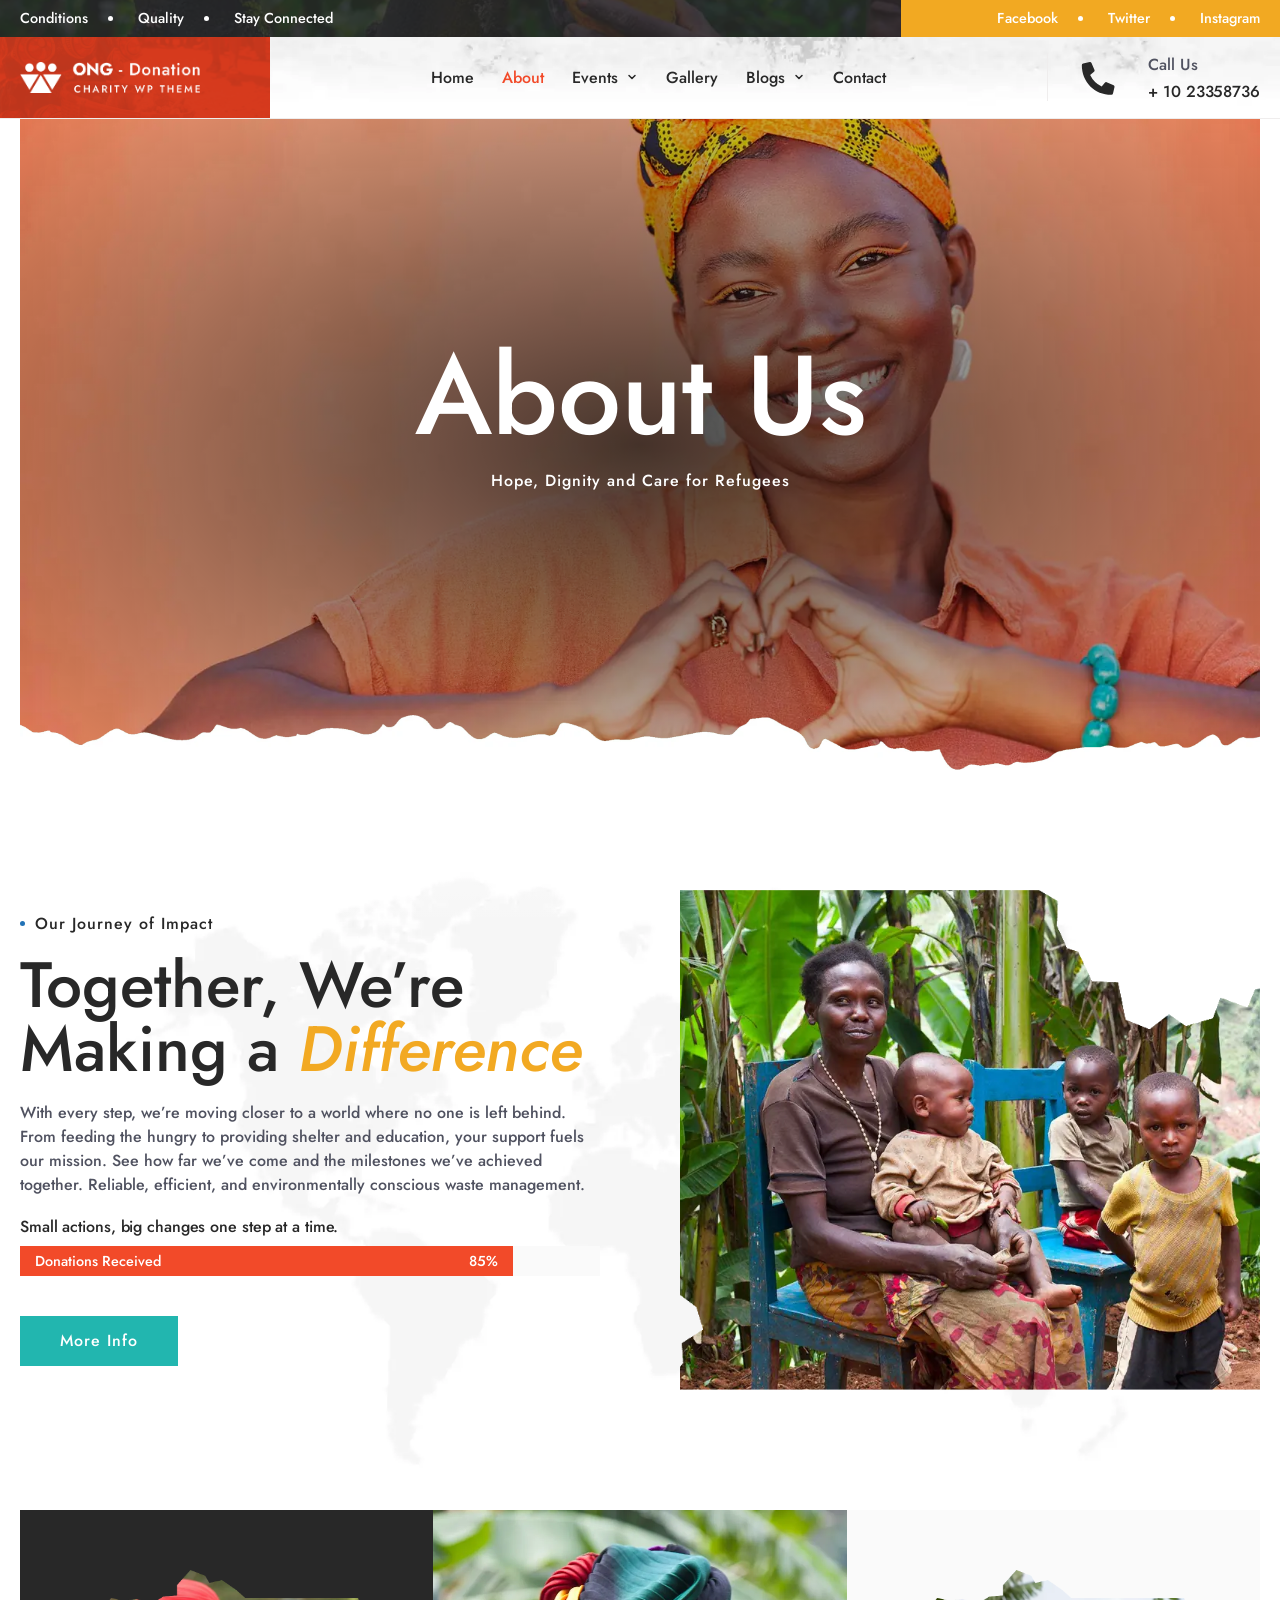
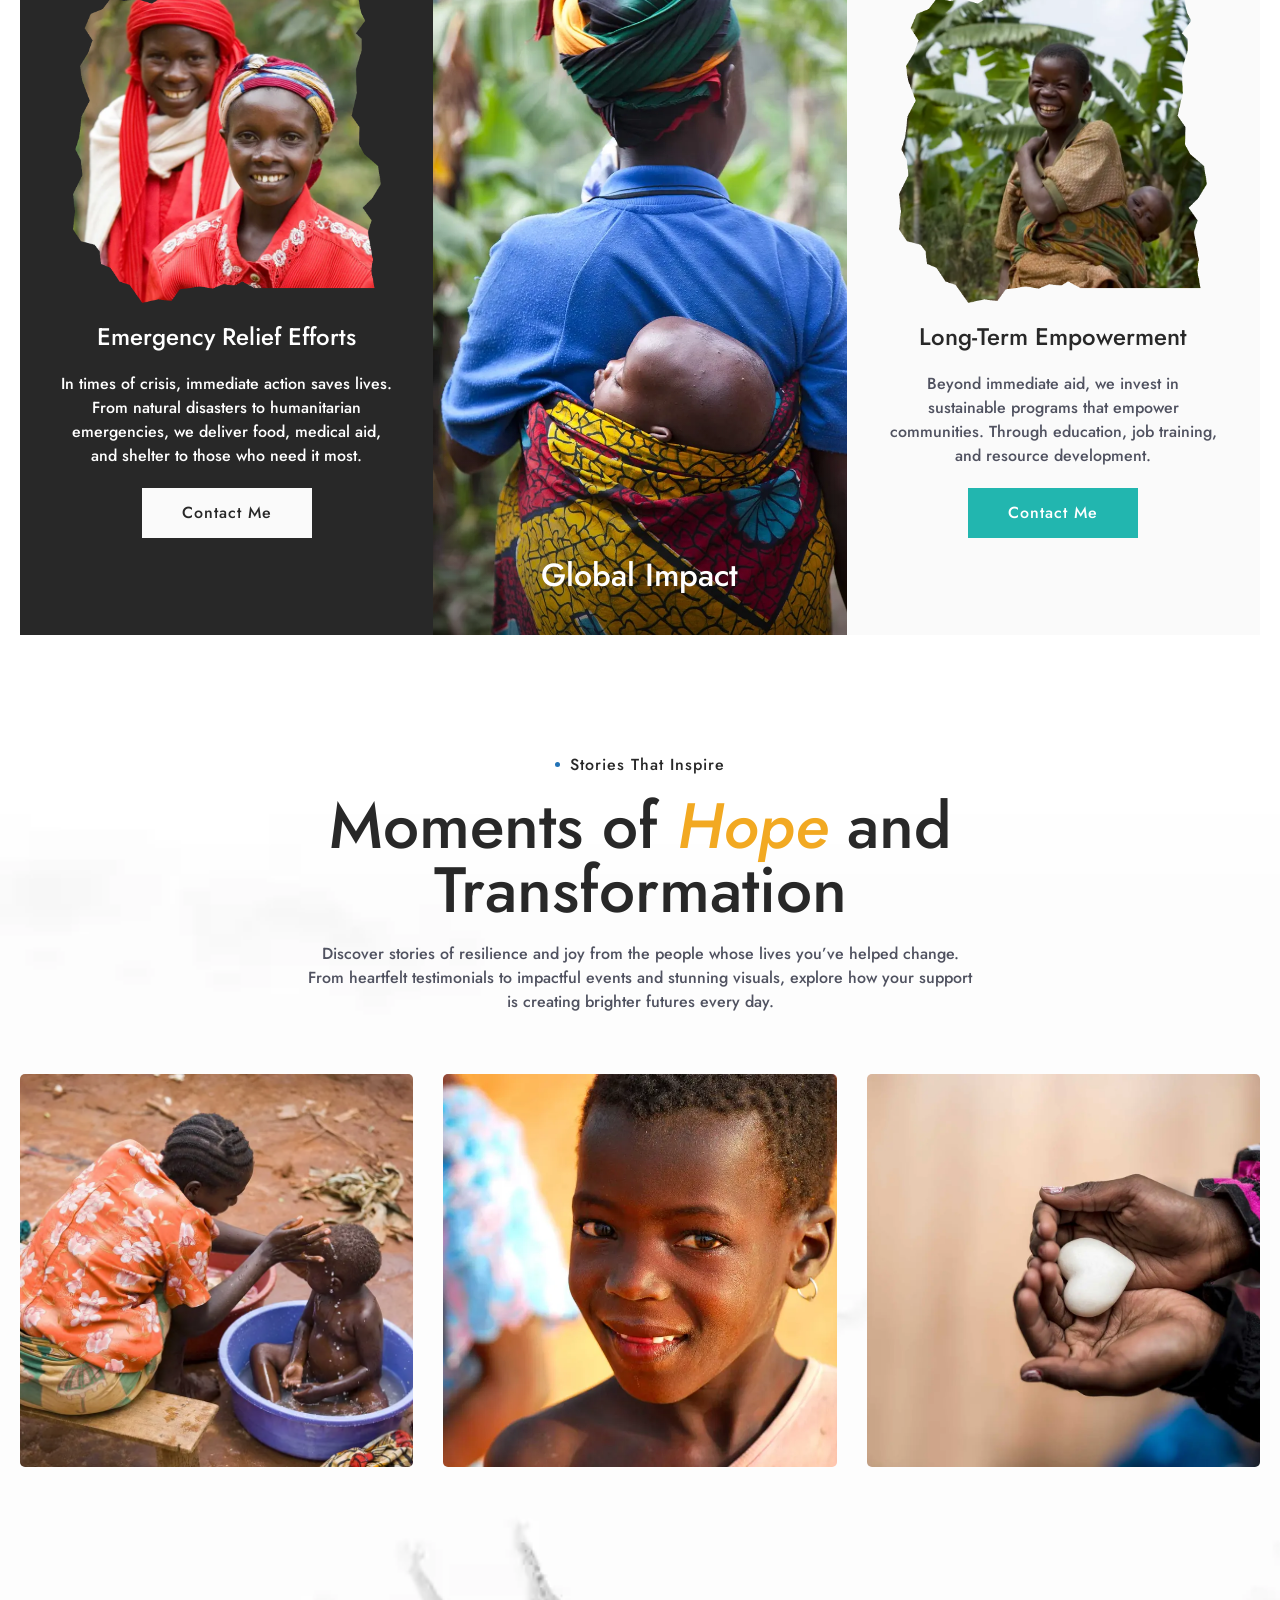
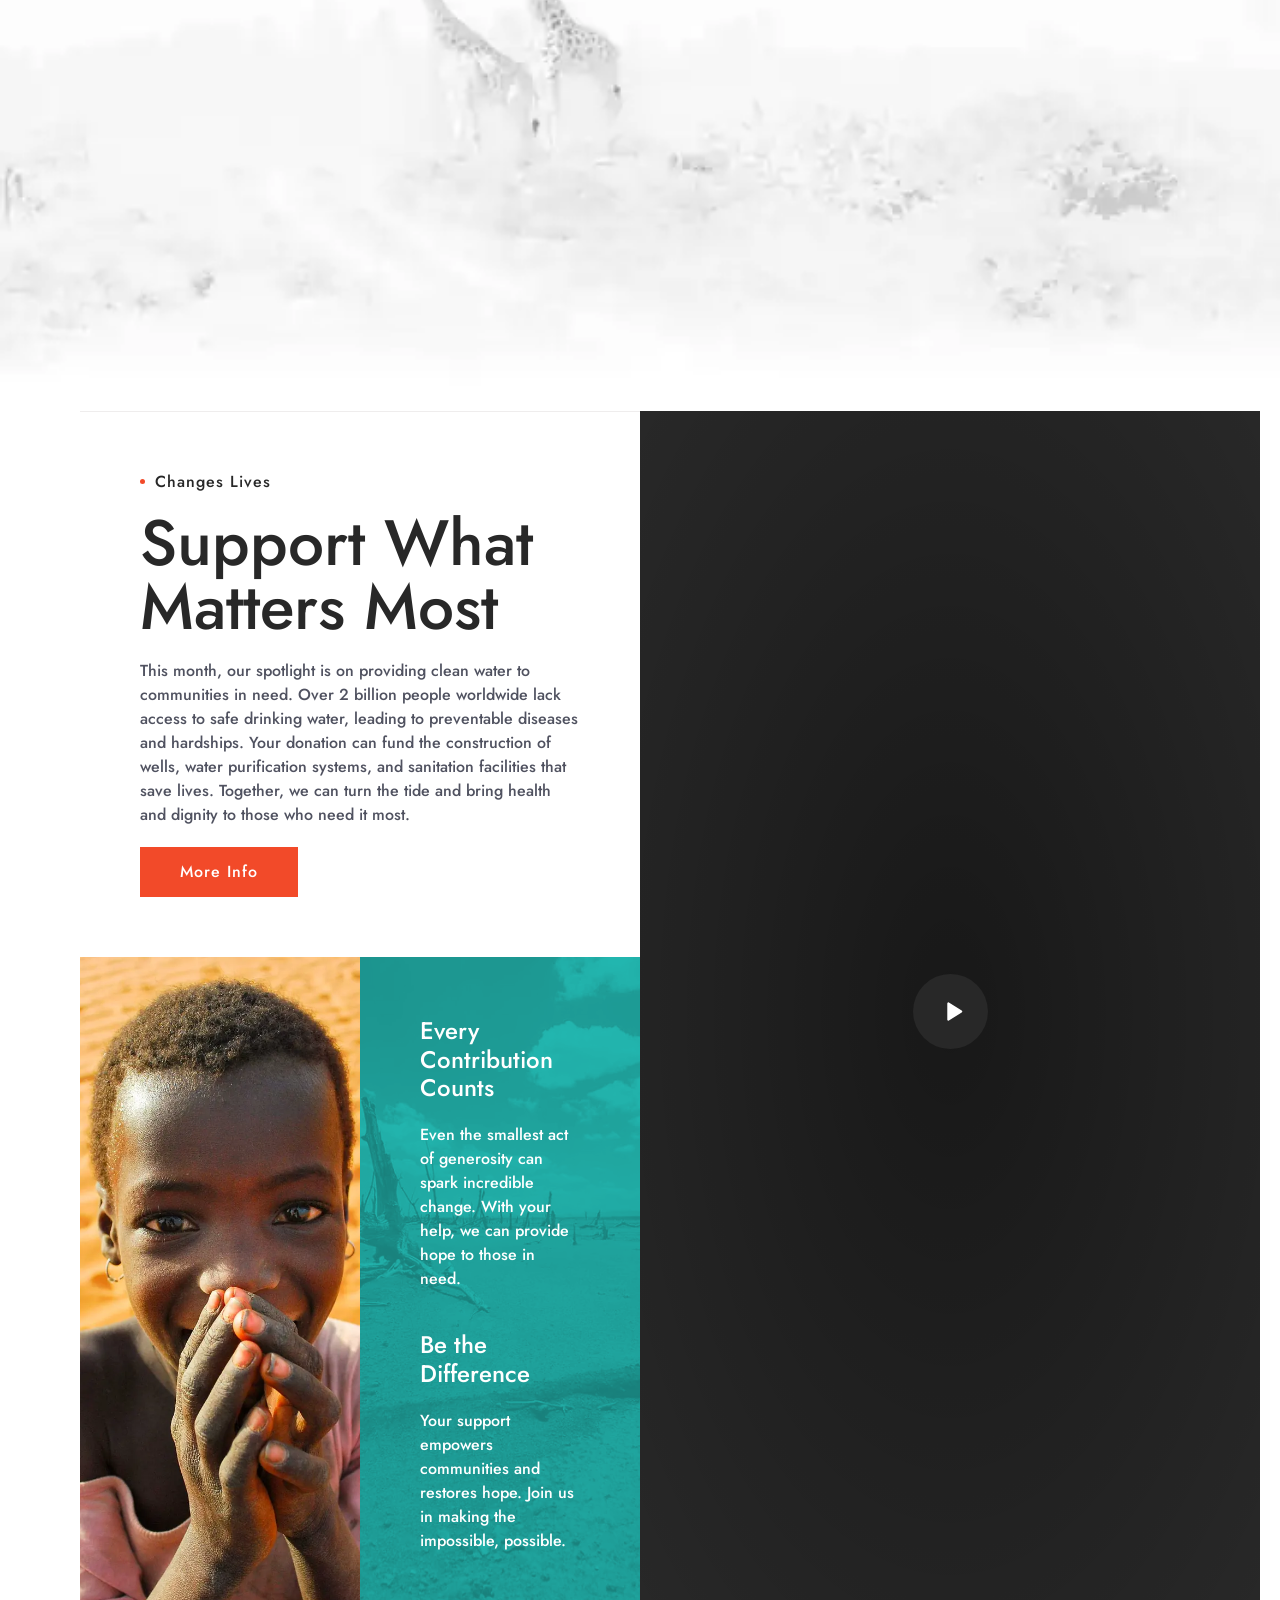
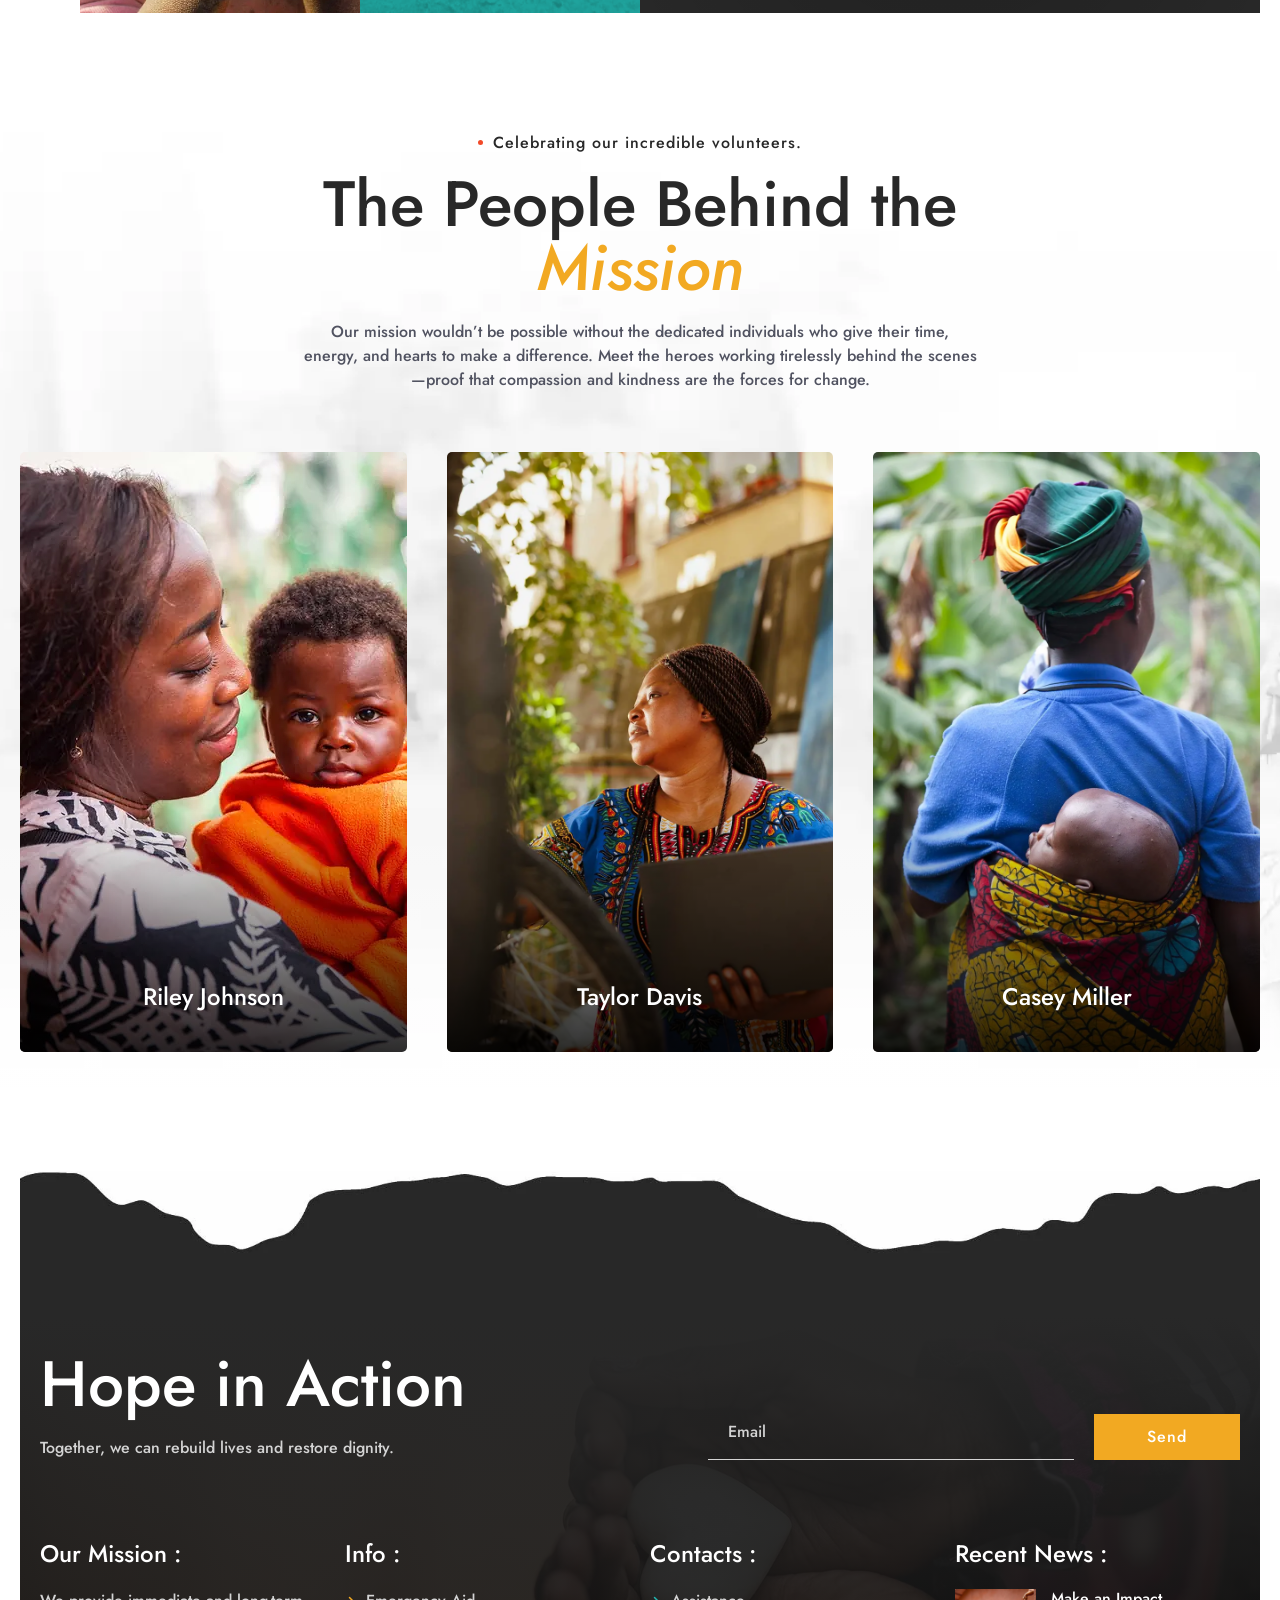
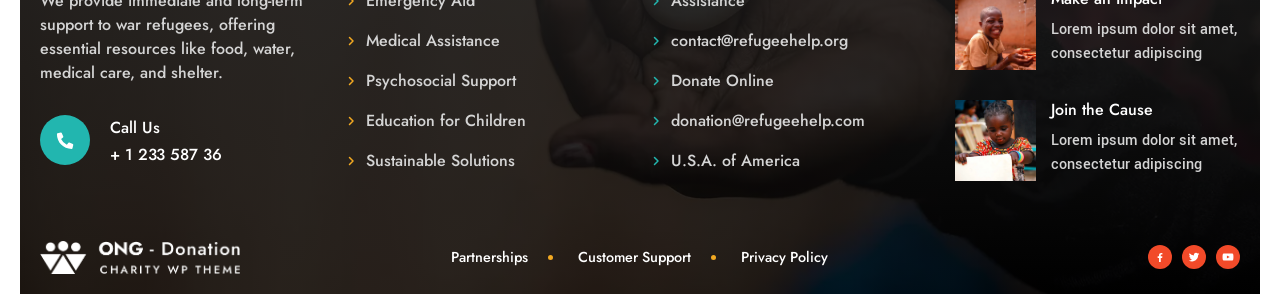
==== about.html @ 3346c468 "feat(about): implement about page - about.html built on the shared header, footer and inner-page her" ====
<!DOCTYPE html>
<html lang="en" class="no-js">
<head>
  <meta charset="UTF-8">
  <meta name="viewport" content="width=device-width, initial-scale=1">
  <title>About Us – ONG Donation | Our Mission, Our Work and the People Behind It</title>
  <meta name="description" content="Learn how ONG Donation delivers emergency relief and long-term support to refugees, the stories of the families we serve and the volunteers who make it possible.">
  <link rel="canonical" href="https://www.example.org/about.html">
  <meta name="theme-color" content="#f24a29">
  <link rel="icon" href="assets/icons/favicon.svg" type="image/svg+xml">

  <meta property="og:type" content="website">
  <meta property="og:site_name" content="ONG Donation">
  <meta property="og:title" content="About Us – ONG Donation">
  <meta property="og:description" content="Together, we’re making a difference: emergency relief, long-term empowerment and the people behind our mission.">
  <meta property="og:url" content="https://www.example.org/about.html">
  <meta property="og:image" content="https://www.example.org/assets/images/hero/about-hero-heart-hands.webp">
  <meta name="twitter:card" content="summary_large_image">

  <link rel="preload" href="assets/fonts/jost-latin-normal.woff2" as="font" type="font/woff2" crossorigin>
  <link rel="preload" href="assets/images/hero/about-hero-heart-hands.webp" as="image" type="image/webp" fetchpriority="high">

  <link rel="stylesheet" href="css/reset.css">
  <link rel="stylesheet" href="css/variables.css">
  <link rel="stylesheet" href="css/base.css">
  <link rel="stylesheet" href="css/layout.css">
  <link rel="stylesheet" href="css/components.css">
  <link rel="stylesheet" href="css/animations.css">
  <link rel="stylesheet" href="css/pages/about.css">
  <link rel="stylesheet" href="css/responsive.css">

  <script>document.documentElement.classList.replace('no-js', 'js');</script>
  <script type="module" src="js/main.js"></script>
  <script type="module" src="js/pages/about.js"></script>
</head>
<body class="page-about">
  <a class="skip-link" href="#main">Skip to content</a>

  <!-- ============ SITE HEADER ============ -->
  <header class="site-header" data-header>
    <div class="topbar">
      <ul class="inline-list inline-list--dots topbar__links">
        <li><a href="#">Conditions</a></li>
        <li><a href="#">Quality</a></li>
        <li><a href="contact.html">Stay Connected</a></li>
      </ul>
      <ul class="inline-list inline-list--dots topbar__social">
        <li><a href="https://facebook.com" target="_blank" rel="noopener">Facebook</a></li>
        <li><a href="https://twitter.com" target="_blank" rel="noopener">Twitter</a></li>
        <li><a href="https://instagram.com" target="_blank" rel="noopener">Instagram</a></li>
      </ul>
    </div>

    <div class="navbar">
      <a class="navbar__brand" href="index.html" aria-label="ONG Donation – home">
        <img src="assets/images/logo/logo-white.png" alt="ONG Donation – Charity" width="180" height="30">
      </a>

      <div class="navbar__menu">
        <button class="nav-toggle" type="button" aria-expanded="false" aria-controls="primary-nav" data-nav-toggle>
          <span class="visually-hidden" data-nav-toggle-label>Open menu</span>
          <svg class="icon nav-toggle__open" aria-hidden="true"><use href="assets/icons/sprite.svg#icon-menu"></use></svg>
          <svg class="icon nav-toggle__close" aria-hidden="true"><use href="assets/icons/sprite.svg#icon-close"></use></svg>
        </button>

        <nav class="primary-nav" id="primary-nav" aria-label="Primary" data-nav>
          <ul class="primary-nav__list">
            <li class="primary-nav__item">
              <a class="primary-nav__link" href="index.html">Home</a>
            </li>
            <li class="primary-nav__item">
              <a class="primary-nav__link" href="about.html" aria-current="page">About</a>
            </li>
            <li class="primary-nav__item has-dropdown" data-dropdown>
              <a class="primary-nav__link" href="events.html">Events</a>
              <button class="primary-nav__caret" type="button" aria-expanded="false" aria-controls="submenu-events" data-dropdown-toggle>
                <span class="visually-hidden">Show Events submenu</span>
                <svg class="icon" aria-hidden="true"><use href="assets/icons/sprite.svg#icon-chevron-down"></use></svg>
              </button>
              <ul class="dropdown" id="submenu-events">
                <li><a class="dropdown__link" href="events.html">All Events</a></li>
                <li><a class="dropdown__link" href="event-single.html">Event Details</a></li>
              </ul>
            </li>
            <li class="primary-nav__item">
              <a class="primary-nav__link" href="gallery.html">Gallery</a>
            </li>
            <li class="primary-nav__item has-dropdown" data-dropdown>
              <a class="primary-nav__link" href="blogs.html">Blogs</a>
              <button class="primary-nav__caret" type="button" aria-expanded="false" aria-controls="submenu-blogs" data-dropdown-toggle>
                <span class="visually-hidden">Show Blogs submenu</span>
                <svg class="icon" aria-hidden="true"><use href="assets/icons/sprite.svg#icon-chevron-down"></use></svg>
              </button>
              <ul class="dropdown" id="submenu-blogs">
                <li><a class="dropdown__link" href="blogs.html">All Blogs</a></li>
                <li><a class="dropdown__link" href="blog-single.html">Blog Details</a></li>
              </ul>
            </li>
            <li class="primary-nav__item">
              <a class="primary-nav__link" href="contact.html">Contact</a>
            </li>
          </ul>
        </nav>
      </div>

      <a class="navbar__contact contact-chip" href="tel:+1023358736">
        <svg class="icon contact-chip__icon" aria-hidden="true"><use href="assets/icons/sprite.svg#icon-phone"></use></svg>
        <span class="contact-chip__text">
          <span class="contact-chip__label">Call Us</span>
          <span class="contact-chip__value">+ 10 23358736</span>
        </span>
      </a>
    </div>
  </header>

  <main id="main">

    <!-- ============ PAGE HERO ============ -->
    <section class="page-hero page-hero--about section--inset" aria-labelledby="page-title">
      <div class="container page-hero__inner" data-reveal="fade-up" data-reveal-delay="200">
        <h1 class="page-hero__title" id="page-title">About Us</h1>
        <p class="page-hero__subtitle">Hope, Dignity and Care for Refugees</p>
      </div>
      <img class="page-hero__edge" src="assets/images/misc/torn-edge-white.webp" alt="" width="1920" height="101">
    </section>

    <!-- ============ OUR JOURNEY OF IMPACT ============ -->
    <section class="section journey" aria-labelledby="journey-title">
      <div class="container journey__grid">
        <div class="journey__content" data-reveal="fade" data-reveal-delay="200">
          <p class="eyebrow eyebrow--info">Our Journey of Impact</p>
          <h2 class="section-title" id="journey-title">Together, We’re Making a <em class="text-secondary">Difference</em></h2>
          <p class="section-text">With every step, we’re moving closer to a world where no one is left behind. From feeding the hungry to providing shelter and education, your support fuels our mission. See how far we’ve come and the milestones we’ve achieved together. Reliable, efficient, and environmentally conscious waste management.</p>
          <div class="journey__goal">
            <p class="journey__goal-title" id="journey-goal-title">Small actions, big changes one step at a time.</p>
            <div class="progress progress--labeled" role="progressbar" aria-labelledby="journey-goal-title" aria-valuemin="0" aria-valuemax="100" aria-valuenow="85" aria-valuetext="Donations received: 85%">
              <span class="progress__bar" data-progress="85">
                <span class="progress__label">Donations Received</span>
                <span class="progress__value">85%</span>
              </span>
            </div>
          </div>
          <a class="btn btn--accent journey__btn" href="contact.html">More Info</a>
        </div>

        <figure class="journey__media mask-torn-2" data-reveal="fade" data-reveal-delay="400">
          <img src="assets/images/causes/family-sitting-together.webp" alt="A mother and her children sitting together on a bench in a lush banana grove" width="1000" height="667" loading="lazy">
        </figure>
      </div>
    </section>

    <!-- ============ WHAT WE FOCUS ON ============ -->
    <section class="focus section--inset" aria-labelledby="focus-title">
      <h2 class="visually-hidden" id="focus-title">What we focus on</h2>

      <article class="focus-card focus-card--dark">
        <div class="focus-card__body" data-reveal="fade" data-reveal-delay="200">
          <figure class="focus-card__media mask-blob">
            <img src="assets/images/about/girls-smiling-together.webp" alt="Two smiling girls, one wearing a bright red headscarf" width="700" height="700" loading="lazy">
          </figure>
          <h3 class="focus-card__title">Emergency Relief Efforts</h3>
          <p class="focus-card__text">In times of crisis, immediate action saves lives. From natural disasters to humanitarian emergencies, we deliver food, medical aid, and shelter to those who need it most.</p>
          <a class="btn btn--light" href="contact.html">Contact Me</a>
        </div>
      </article>

      <article class="focus-card focus-card--image">
        <img class="focus-card__bg" src="assets/images/about/mother-baby-on-back.webp" alt="A woman in a blue shirt carrying a sleeping baby on her back in a colourful wrap" width="900" height="1350" loading="lazy">
        <h3 class="focus-card__title focus-card__title--large" data-reveal="fade-up" data-reveal-delay="400">Global Impact</h3>
      </article>

      <article class="focus-card focus-card--light">
        <div class="focus-card__body" data-reveal="fade" data-reveal-delay="600">
          <figure class="focus-card__media mask-blob">
            <img src="assets/images/about/mother-baby-banana-grove.webp" alt="A smiling mother carrying her baby in a sling in a banana grove" width="700" height="700" loading="lazy">
          </figure>
          <h3 class="focus-card__title">Long-Term Empowerment</h3>
          <p class="focus-card__text">Beyond immediate aid, we invest in sustainable programs that empower communities. Through education, job training, and resource development.</p>
          <a class="btn btn--accent" href="contact.html">Contact Me</a>
        </div>
      </article>
    </section>

    <!-- ============ STORIES THAT INSPIRE ============ -->
    <section class="section stories" aria-labelledby="stories-title">
      <div class="container stories__inner">
        <header class="section-heading section-heading--center stories__header" data-reveal="fade-up" data-reveal-delay="200">
          <p class="eyebrow eyebrow--info">Stories That Inspire</p>
          <h2 class="section-title" id="stories-title">Moments of <em class="text-secondary">Hope</em> and Transformation</h2>
          <p class="section-text">Discover stories of resilience and joy from the people whose lives you’ve helped change. From heartfelt testimonials to impactful events and stunning visuals, explore how your support is creating brighter futures every day.</p>
        </header>

        <ul class="stories__grid" data-story-grid data-limit="6" data-reveal="fade" data-reveal-delay="200">
          <li class="data-placeholder">Loading stories…</li>
        </ul>
      </div>
    </section>

    <!-- ============ SUPPORT WHAT MATTERS MOST ============ -->
    <section class="spotlight section--inset" aria-labelledby="spotlight-title">
      <div class="spotlight__content">
        <div class="spotlight__intro" data-reveal="fade" data-reveal-delay="200">
          <p class="eyebrow">Changes Lives</p>
          <h2 class="section-title" id="spotlight-title">Support What Matters Most</h2>
          <p class="section-text">This month, our spotlight is on providing clean water to communities in need. Over 2 billion people worldwide lack access to safe drinking water, leading to preventable diseases and hardships. Your donation can fund the construction of wells, water purification systems, and sanitation facilities that save lives. Together, we can turn the tide and bring health and dignity to those who need it most.</p>
          <a class="btn btn--primary" href="donate.html">More Info</a>
        </div>

        <div class="spotlight__details">
          <div class="spotlight__image" aria-hidden="true"></div>
          <ul class="spotlight__points">
            <li class="spotlight-point" data-reveal="fade" data-reveal-delay="200">
              <h3 class="spotlight-point__title">Every Contribution Counts</h3>
              <p>Even the smallest act of generosity can spark incredible change. With your help, we can provide hope to those in need.</p>
            </li>
            <li class="spotlight-point" data-reveal="fade" data-reveal-delay="400">
              <h3 class="spotlight-point__title">Be the Difference</h3>
              <p>Your support empowers communities and restores hope. Join us in making the impossible, possible.</p>
            </li>
          </ul>
        </div>
      </div>

      <div class="spotlight__video">
        <div class="bg-video" data-bg-video="_lT-nIJw5y4" data-bg-video-title="Ngo - Donation video 02" aria-hidden="true"></div>
        <div class="spotlight__play" data-reveal="fade" data-reveal-delay="200">
          <a class="play-button play-button--dark" href="https://www.youtube.com/watch?v=_lT-nIJw5y4" data-video-modal="_lT-nIJw5y4" data-video-title="ONG Donation – our work in the field">
            <svg class="icon" aria-hidden="true"><use href="assets/icons/sprite.svg#icon-play"></use></svg>
            <span class="visually-hidden">Play video: our work in the field</span>
          </a>
        </div>
      </div>
    </section>

    <!-- ============ THE PEOPLE BEHIND THE MISSION ============ -->
    <section class="section team" aria-labelledby="team-title">
      <div class="container team__inner">
        <header class="section-heading section-heading--center team__header" data-reveal="fade-up" data-reveal-delay="200">
          <p class="eyebrow">Celebrating our incredible volunteers.</p>
          <h2 class="section-title" id="team-title">The People Behind the <em class="text-secondary">Mission</em></h2>
          <p class="section-text">Our mission wouldn’t be possible without the dedicated individuals who give their time, energy, and hearts to make a difference. Meet the heroes working tirelessly behind the scenes—proof that compassion and kindness are the forces for change.</p>
        </header>

        <ul class="team__grid">
          <li class="team-card" data-reveal="fade" data-reveal-delay="200">
            <img class="team-card__photo" src="assets/images/blog/mother-holding-newborn.webp" alt="Riley Johnson smiling while holding a young child" width="900" height="600" loading="lazy">
            <h3 class="team-card__name">Riley Johnson</h3>
          </li>
          <li class="team-card" data-reveal="fade" data-reveal-delay="400">
            <img class="team-card__photo" src="assets/images/about/woman-with-laptop.webp" alt="Taylor Davis holding a laptop outdoors" width="900" height="1350" loading="lazy">
            <h3 class="team-card__name">Taylor Davis</h3>
          </li>
          <li class="team-card" data-reveal="fade" data-reveal-delay="600">
            <img class="team-card__photo" src="assets/images/about/mother-baby-on-back.webp" alt="Casey Miller carrying a baby on her back" width="900" height="1350" loading="lazy">
            <h3 class="team-card__name">Casey Miller</h3>
          </li>
        </ul>
      </div>
    </section>
  </main>

  <!-- ============ SITE FOOTER ============ -->
  <footer class="site-footer section--inset">
    <img class="site-footer__edge" src="assets/images/misc/torn-edge-dark.webp" alt="" width="1920" height="116" loading="lazy">
    <div class="container">
      <div class="site-footer__top">
        <div class="site-footer__intro" data-reveal="fade-right" data-reveal-delay="200">
          <h2 class="site-footer__title">Hope in Action</h2>
          <p class="site-footer__subtitle">Together, we can rebuild lives and restore dignity.</p>
        </div>
        <form class="newsletter" data-newsletter novalidate data-reveal="fade-right" data-reveal-delay="400">
          <label class="visually-hidden" for="newsletter-email">Email address</label>
          <input class="newsletter__input" id="newsletter-email" type="email" name="email" placeholder="Email" autocomplete="email" required>
          <button class="btn btn--secondary newsletter__submit" type="submit">Send</button>
          <p class="newsletter__status" data-newsletter-status role="status" aria-live="polite"></p>
        </form>
      </div>

      <div class="site-footer__columns">
        <div class="footer-col" data-reveal="fade-right" data-reveal-delay="200">
          <h3 class="footer-col__title">Our Mission :</h3>
          <p class="footer-col__text">We provide immediate and long-term support to war refugees, offering essential resources like food, water, medical care, and shelter.</p>
          <a class="contact-chip contact-chip--footer" href="tel:+123358736">
            <span class="contact-chip__badge">
              <svg class="icon" aria-hidden="true"><use href="assets/icons/sprite.svg#icon-phone"></use></svg>
            </span>
            <span class="contact-chip__text">
              <span class="contact-chip__label">Call Us</span>
              <span class="contact-chip__value">+ 1 233 587 36</span>
            </span>
          </a>
        </div>

        <nav class="footer-col" aria-labelledby="footer-info-title" data-reveal="fade-right" data-reveal-delay="400">
          <h3 class="footer-col__title" id="footer-info-title">Info :</h3>
          <ul class="link-list link-list--secondary">
            <li><a href="about.html"><svg class="icon" aria-hidden="true"><use href="assets/icons/sprite.svg#icon-chevron-right"></use></svg>Emergency Aid</a></li>
            <li><a href="about.html"><svg class="icon" aria-hidden="true"><use href="assets/icons/sprite.svg#icon-chevron-right"></use></svg>Medical Assistance</a></li>
            <li><a href="about.html"><svg class="icon" aria-hidden="true"><use href="assets/icons/sprite.svg#icon-chevron-right"></use></svg>Psychosocial Support</a></li>
            <li><a href="about.html"><svg class="icon" aria-hidden="true"><use href="assets/icons/sprite.svg#icon-chevron-right"></use></svg>Education for Children</a></li>
            <li><a href="about.html"><svg class="icon" aria-hidden="true"><use href="assets/icons/sprite.svg#icon-chevron-right"></use></svg>Sustainable Solutions</a></li>
          </ul>
        </nav>

        <div class="footer-col" data-reveal="fade-right" data-reveal-delay="600">
          <h3 class="footer-col__title">Contacts :</h3>
          <ul class="link-list link-list--accent">
            <li><a href="contact.html"><svg class="icon" aria-hidden="true"><use href="assets/icons/sprite.svg#icon-chevron-right"></use></svg>Assistance</a></li>
            <li><a href="mailto:contact@refugeehelp.org"><svg class="icon" aria-hidden="true"><use href="assets/icons/sprite.svg#icon-chevron-right"></use></svg>contact@refugeehelp.org</a></li>
            <li><a href="donate.html"><svg class="icon" aria-hidden="true"><use href="assets/icons/sprite.svg#icon-chevron-right"></use></svg>Donate Online</a></li>
            <li><a href="mailto:donation@refugeehelp.com"><svg class="icon" aria-hidden="true"><use href="assets/icons/sprite.svg#icon-chevron-right"></use></svg>donation@refugeehelp.com</a></li>
            <li><span><svg class="icon" aria-hidden="true"><use href="assets/icons/sprite.svg#icon-chevron-right"></use></svg>U.S.A. of America</span></li>
          </ul>
        </div>

        <div class="footer-col" data-reveal="fade-right" data-reveal-delay="800">
          <h3 class="footer-col__title">Recent News :</h3>
          <ul class="post-list post-list--footer" data-post-list data-limit="2" data-order="asc" data-excerpt-words="7"></ul>
        </div>
      </div>

      <div class="site-footer__bottom" data-reveal="fade-up" data-reveal-delay="200">
        <a class="site-footer__brand" href="index.html" aria-label="ONG Donation – home">
          <img src="assets/images/logo/logo-white.png" alt="ONG Donation – Charity" width="200" height="34" loading="lazy">
        </a>
        <ul class="inline-list inline-list--dots inline-list--dots-secondary site-footer__links">
          <li><a href="about.html">Partnerships</a></li>
          <li><a href="contact.html">Customer Support</a></li>
          <li><a href="#">Privacy Policy</a></li>
        </ul>
        <ul class="social-links" aria-label="Social media">
          <li><a class="social-links__link" href="https://facebook.com" target="_blank" rel="noopener" aria-label="Facebook"><svg class="icon" aria-hidden="true"><use href="assets/icons/sprite.svg#icon-facebook"></use></svg></a></li>
          <li><a class="social-links__link" href="https://twitter.com" target="_blank" rel="noopener" aria-label="Twitter"><svg class="icon" aria-hidden="true"><use href="assets/icons/sprite.svg#icon-twitter"></use></svg></a></li>
          <li><a class="social-links__link" href="https://youtube.com" target="_blank" rel="noopener" aria-label="YouTube"><svg class="icon" aria-hidden="true"><use href="assets/icons/sprite.svg#icon-youtube"></use></svg></a></li>
        </ul>
      </div>
    </div>
  </footer>
</body>
</html>
---- css/variables.css ----
@font-face {
  font-family: 'Jost';
  font-style: normal;
  font-weight: 400 600;
  font-display: swap;
  src: url('../assets/fonts/jost-latin-normal.woff2') format('woff2');
}

@font-face {
  font-family: 'Jost';
  font-style: italic;
  font-weight: 400 600;
  font-display: swap;
  src: url('../assets/fonts/jost-latin-italic.woff2') format('woff2');
}

@font-face {
  font-family: 'Yantramanav';
  font-style: normal;
  font-weight: 400;
  font-display: swap;
  src: url('../assets/fonts/yantramanav-latin-400.woff2') format('woff2');
}

@font-face {
  font-family: 'Yantramanav';
  font-style: normal;
  font-weight: 500;
  font-display: swap;
  src: url('../assets/fonts/yantramanav-latin-500.woff2') format('woff2');
}

:root {
  /* Brand colours */
  --color-primary: #f24a29;
  --color-primary-dark: #d63c1f;
  --color-secondary: #f2a922;
  --color-accent: #22b6af;
  --color-info: #2272b6;

  /* Neutrals */
  --color-heading: #282828;
  --color-text: #505260;
  --color-muted: #5c5c5c;
  --color-light-text: #d4d4d4;
  --color-white: #ffffff;
  --color-surface: #fafafa;
  --color-border: #efeded;
  --color-border-dark: rgba(0, 0, 0, 0.2);
  --color-progress-track: #d9dfdb;
  --color-overlay-dark: rgba(0, 0, 0, 0.8);

  /* Typography */
  --font-primary: 'Jost', 'Helvetica Neue', Arial, sans-serif;
  --font-secondary: 'Yantramanav', 'Helvetica Neue', Arial, sans-serif;
  --font-ui: -apple-system, BlinkMacSystemFont, 'Segoe UI', Roboto, 'Open Sans', 'Helvetica Neue', sans-serif;

  --fw-regular: 400;
  --fw-medium: 500;
  --fw-semibold: 600;
  --fw-bold: 700;

  --fs-display: 144px;
  --fs-h1: 64px;
  --fs-h2: 48px;
  --fs-h3: 40px;
  --fs-h4: 32px;
  --fs-h5: 24px;
  --fs-h6: 21px;
  --fs-lead: 20.8px;
  --fs-base: 16px;
  --fs-small: 14.4px;
  --fs-xsmall: 12.8px;

  --lh-tight: 1;
  --lh-heading: 1.1;
  --lh-title: 1.2;
  --lh-base: 1.5;

  --ls-button: 1px;

  /* Layout */
  --container-max: 1350px;
  --container-gutter: 20px;
  --container-narrow: 675px;
  --header-height: 81px;
  --topbar-height: 37px;
  --ticker-height: 80px;

  /* Spacing scale */
  --space-2xs: 5px;
  --space-xs: 10px;
  --space-sm: 15px;
  --space-md: 20px;
  --space-lg: 30px;
  --space-xl: 40px;
  --space-2xl: 60px;
  --space-3xl: 80px;
  --space-section: 120px;

  /* Radii */
  --radius-sm: 2px;
  --radius-md: 5px;
  --radius-lg: 8px;
  --radius-round: 50%;

  /* Shadows */
  --shadow-card: 0 0 15px rgba(0, 0, 0, 0.1);
  --shadow-dropdown: 0 10px 30px rgba(0, 0, 0, 0.12);
  --shadow-modal: 2px 8px 23px 3px rgba(0, 0, 0, 0.2);

  /* Motion */
  --ease-standard: cubic-bezier(0.25, 0.46, 0.45, 0.94);
  --ease-out: cubic-bezier(0.22, 1, 0.36, 1);
  --duration-fast: 0.2s;
  --duration-base: 0.3s;
  --duration-slow: 0.6s;
  --transition-base: all var(--duration-base) var(--ease-standard);

  /* Layers */
  --z-dropdown: 1000;
  --z-header: 900;
  --z-drawer: 2000;
}
---- css/base.css ----
html {
  scroll-behavior: smooth;
}

body {
  font-family: var(--font-primary);
  font-size: var(--fs-base);
  font-weight: var(--fw-medium);
  line-height: var(--lh-base);
  color: var(--color-muted);
  background-color: var(--color-white);
  overflow-x: hidden;
  overflow-x: clip;
}

h1,
h2,
h3,
h4,
h5,
h6 {
  font-family: var(--font-primary);
  font-weight: var(--fw-medium);
  color: var(--color-heading);
  line-height: var(--lh-title);
}

p {
  color: var(--color-text);
}

em,
i {
  font-style: italic;
}

a {
  transition: color var(--duration-base) ease;
}

:focus-visible {
  outline: 2px solid var(--color-accent);
  outline-offset: 3px;
}

::selection {
  background-color: var(--color-secondary);
  color: var(--color-white);
}

.visually-hidden {
  position: absolute !important;
  width: 1px;
  height: 1px;
  padding: 0;
  margin: -1px;
  overflow: hidden;
  clip: rect(0, 0, 0, 0);
  white-space: nowrap;
  border: 0;
}

.skip-link {
  position: absolute;
  top: 10px;
  left: 10px;
  z-index: calc(var(--z-drawer) + 1);
  padding: 12px 20px;
  background-color: var(--color-heading);
  color: var(--color-white);
  transform: translateY(-200%);
  transition: transform var(--duration-base) ease;
}

.skip-link:focus {
  transform: translateY(0);
}

.icon {
  width: 1em;
  height: 1em;
  flex-shrink: 0;
  fill: currentColor;
}

.text-italic {
  font-style: italic;
}

.text-primary {
  color: var(--color-primary);
}

.text-secondary {
  color: var(--color-secondary);
}

.text-white {
  color: var(--color-white);
}

body.is-locked {
  overflow: hidden;
}
---- css/layout.css ----
/* ==========================================================================
   Containers & sections
   ========================================================================== */
.container {
  width: min(var(--container-max), 100% - (var(--container-gutter) * 2));
  margin-inline: auto;
}

.section {
  position: relative;
  padding-block: var(--space-section);
}

/* Full-bleed sections that sit 20px in from the viewport edges on desktop */
.section--inset {
  margin-inline: var(--container-gutter);
}

/* ==========================================================================
   Site header
   ========================================================================== */
.site-header {
  position: relative;
  z-index: var(--z-header);
}

.topbar {
  position: relative;
  display: flex;
  justify-content: space-between;
  min-height: var(--topbar-height);
  background-color: var(--color-heading);
  font-size: var(--fs-small);
  line-height: 1.2;
  color: var(--color-white);
}

.topbar::before {
  content: '';
  position: absolute;
  inset: 0;
  background: url('../assets/images/misc/bg-mother-harvest.webp') center / cover no-repeat;
  opacity: 0.12;
  pointer-events: none;
}

.topbar__links,
.topbar__social {
  position: relative;
  padding: 10px 20px;
}

.topbar__social {
  flex: 0 0 29.6%;
  justify-content: flex-end;
  background-color: var(--color-secondary);
}

.topbar a:hover {
  color: var(--color-heading);
}

.topbar__links a:hover {
  color: var(--color-secondary);
}

.navbar {
  position: relative;
  display: flex;
  align-items: center;
  gap: 20px;
  min-height: var(--header-height);
  background: var(--color-white) url('../assets/images/misc/bg-faded-header.webp') 50% 100% / cover no-repeat;
  border-bottom: 1px solid var(--color-border);
}

.navbar__brand {
  position: relative;
  align-self: stretch;
  display: flex;
  align-items: center;
  flex: 0 0 340px;
  padding: 25px 20px;
  background-color: var(--color-primary-dark);
  overflow: hidden;
}

.navbar__brand::before {
  content: '';
  position: absolute;
  inset: 0;
  background: url('../assets/images/misc/bg-woven-basket.webp') center / cover no-repeat;
  opacity: 0.12;
  mix-blend-mode: multiply;
}

.navbar__brand img {
  position: relative;
  width: 180px;
  transition: transform var(--duration-base) ease;
}

.navbar__brand:hover img {
  transform: scale(0.95);
}

.navbar__menu {
  flex: 1 1 auto;
  display: flex;
  justify-content: center;
  padding: 20px;
}

.navbar__contact {
  flex: 0 0 auto;
  align-self: center;
  margin-left: auto;
  padding: 0 20px 0 61px;
  border-left: 1px solid var(--color-border);
}

/* Primary navigation (desktop) */
.primary-nav__list {
  display: flex;
  align-items: center;
}

.primary-nav__item {
  position: relative;
  display: flex;
  align-items: center;
}

.primary-nav__link {
  display: flex;
  align-items: center;
  padding: 0 20px;
  font-size: var(--fs-base);
  line-height: 19.2px;
  color: var(--color-heading);
  transition: color var(--duration-base) ease;
}

.has-dropdown > .primary-nav__link {
  padding-right: 0;
}

.primary-nav__caret {
  display: flex;
  align-items: center;
  padding: 10px 20px 10px 8px;
  margin: -10px 0;
  color: var(--color-heading);
  font-size: 12px;
  transition: color var(--duration-base) ease, transform var(--duration-base) ease;
}

.primary-nav__link:hover,
.primary-nav__link[aria-current='page'],
.primary-nav__item:hover > .primary-nav__caret {
  color: var(--color-primary);
}

.dropdown {
  position: absolute;
  top: calc(100% + 20px);
  left: 10px;
  z-index: var(--z-dropdown);
  min-width: 220px;
  padding: 0;
  background-color: var(--color-heading);
  box-shadow: var(--shadow-dropdown);
  font-size: 13px;
  opacity: 0;
  visibility: hidden;
  transform: translateY(10px);
  transition: opacity var(--duration-base) ease, transform var(--duration-base) ease, visibility var(--duration-base);
}

.dropdown::before {
  content: '';
  position: absolute;
  inset: -20px 0 auto;
  height: 20px;
}

.has-dropdown:hover > .dropdown,
.has-dropdown:focus-within > .dropdown,
.has-dropdown.is-open > .dropdown {
  opacity: 1;
  visibility: visible;
  transform: translateY(0);
}

.dropdown__link {
  display: block;
  padding: 10px;
  line-height: 20px;
  color: var(--color-white);
  transition: background-color var(--duration-base) ease;
}

.dropdown__link:hover,
.dropdown__link:focus-visible,
.dropdown__link[aria-current='page'] {
  background-color: var(--color-accent);
}

/* Mobile navigation toggle */
.nav-toggle {
  display: none;
  align-items: center;
  justify-content: center;
  width: 33px;
  height: 33px;
  padding: 5.5px;
  border-radius: 3px;
  background-color: var(--color-accent);
  color: var(--color-white);
  font-size: 22px;
  transition: transform var(--duration-base) ease;
}

.nav-toggle:hover {
  transform: scale(0.9);
}

.nav-toggle__close {
  display: none;
}

.nav-toggle[aria-expanded='true'] .nav-toggle__open {
  display: none;
}

.nav-toggle[aria-expanded='true'] .nav-toggle__close {
  display: block;
}

/* ==========================================================================
   Site footer
   ========================================================================== */
.site-footer {
  position: relative;
  padding: 180px 0 20px;
  color: var(--color-light-text);
  background: url('../assets/images/misc/bg-hands-holding-heart.webp') center / cover no-repeat;
  isolation: isolate;
}

.site-footer::before {
  content: '';
  position: absolute;
  inset: 0;
  z-index: -1;
  background: linear-gradient(180deg, var(--color-heading) 20%, rgba(0, 0, 0, 0.81) 100%);
}

.site-footer__edge {
  position: absolute;
  top: -1px;
  left: 0;
  width: 100%;
  height: 85px;
  object-fit: fill;
}

.site-footer__top {
  display: flex;
  align-items: flex-end;
  justify-content: space-between;
  gap: 20px;
  padding-bottom: 20px;
}

.site-footer__title {
  font-size: var(--fs-h1);
  line-height: var(--lh-tight);
  color: var(--color-white);
}

.site-footer__subtitle {
  margin-top: 20px;
  color: var(--color-light-text);
}

.site-footer__columns {
  display: grid;
  grid-template-columns: repeat(4, minmax(0, 1fr));
  gap: 20px;
  padding-block: 60px;
}

.site-footer__bottom {
  display: grid;
  grid-template-columns: repeat(3, minmax(0, 1fr));
  align-items: center;
  gap: 20px;
}

.site-footer__brand img {
  width: 200px;
}

.site-footer__links {
  justify-content: center;
  font-size: var(--fs-small);
  color: var(--color-white);
}

.site-footer__links a:hover {
  color: var(--color-secondary);
}

.site-footer .social-links {
  justify-content: flex-end;
}

.footer-col__title {
  margin-bottom: 20px;
  font-size: var(--fs-h5);
  color: var(--color-white);
}

.footer-col__text {
  color: var(--color-light-text);
}

.footer-col .contact-chip {
  margin-top: 30px;
}
---- css/components.css ----
/* ==========================================================================
   Inline lists (top bar, footer links)
   ========================================================================== */
.inline-list {
  display: flex;
  flex-wrap: wrap;
  align-items: center;
  gap: 0 20px;
}

.inline-list--dots > li {
  display: flex;
  align-items: center;
}

.inline-list--dots > li + li::before {
  content: '';
  width: 5px;
  height: 5px;
  margin-right: 25px;
  border-radius: var(--radius-round);
  background-color: currentColor;
}

.inline-list--dots-secondary > li + li::before {
  background-color: var(--color-secondary);
}

/* ==========================================================================
   Buttons
   ========================================================================== */
.btn {
  display: inline-flex;
  align-items: center;
  justify-content: center;
  gap: 10px;
  padding: 17px 40px;
  font-family: var(--font-primary);
  font-size: var(--fs-base);
  font-weight: var(--fw-medium);
  line-height: 16px;
  letter-spacing: var(--ls-button);
  text-align: center;
  color: var(--color-white);
  background-color: var(--color-heading);
  border: 0;
  border-radius: 0;
  cursor: pointer;
  transition: transform var(--duration-base) ease, background-color var(--duration-base) ease, color var(--duration-base) ease;
}

.btn:hover {
  transform: scale(0.9);
}

.btn:active {
  transform: scale(0.88);
}

.btn .icon {
  font-size: 1em;
}

.btn--lg {
  padding: 20px 50px;
}

.btn--primary {
  background-color: var(--color-primary);
}

.btn--secondary {
  background-color: var(--color-secondary);
}

.btn--accent {
  background-color: var(--color-accent);
}

.btn--info {
  background-color: var(--color-info);
}

.btn--light {
  background-color: var(--color-surface);
  color: var(--color-heading);
}

.btn--paypal {
  gap: 6px;
  padding: 5px 12px;
  font-size: var(--fs-xsmall);
  line-height: 12.8px;
  color: var(--color-heading);
  background-color: var(--color-white);
}

.btn--paypal .icon {
  font-size: 11px;
}

/* ==========================================================================
   Section headings
   ========================================================================== */
.section-heading {
  display: flex;
  flex-direction: column;
  align-items: flex-start;
  gap: 20px;
}

.section-heading--center {
  align-items: center;
  text-align: center;
}

.section-heading__actions {
  display: flex;
  flex-wrap: wrap;
  gap: 15px;
}

.eyebrow {
  display: inline-flex;
  align-items: center;
  gap: 10px;
  font-size: var(--fs-base);
  line-height: 19.2px;
  letter-spacing: var(--ls-button);
  color: var(--color-heading);
}

.eyebrow::before {
  content: '';
  width: 5px;
  height: 5px;
  border-radius: var(--radius-round);
  background-color: var(--color-primary);
}

.eyebrow--accent::before {
  background-color: var(--color-accent);
}

.eyebrow--info::before {
  background-color: var(--color-info);
}

.eyebrow--light {
  color: var(--color-white);
}

.eyebrow--light::before {
  background-color: var(--color-white);
}

.section-title {
  font-size: var(--fs-h1);
  line-height: var(--lh-tight);
  color: var(--color-heading);
}

.section-title em {
  font-style: italic;
}

.section-text {
  color: var(--color-text);
}

/* ==========================================================================
   Contact chip (header phone / footer phone)
   ========================================================================== */
.contact-chip {
  display: inline-flex;
  align-items: center;
  gap: 30px;
}

.contact-chip__icon {
  font-size: 40px;
  color: var(--color-heading);
}

.contact-chip__text {
  display: flex;
  flex-direction: column;
  gap: 5px;
}

.contact-chip__label {
  line-height: 24px;
  color: var(--color-text);
}

.contact-chip__value {
  line-height: 19.2px;
  letter-spacing: -0.1px;
  color: var(--color-heading);
  transition: color var(--duration-base) ease;
}

.contact-chip:hover .contact-chip__value {
  color: var(--color-primary);
}

.contact-chip--footer {
  gap: 20px;
}

.contact-chip--footer .contact-chip__label,
.contact-chip--footer .contact-chip__value {
  color: var(--color-white);
}

.contact-chip__badge {
  display: inline-flex;
  align-items: center;
  justify-content: center;
  width: 50px;
  height: 50px;
  border-radius: var(--radius-round);
  background-color: var(--color-accent);
  color: var(--color-white);
  font-size: 20px;
  transition: transform var(--duration-base) ease;
}

.contact-chip--footer:hover .contact-chip__badge {
  transform: scale(0.9);
}

.contact-chip--footer:hover .contact-chip__value {
  color: var(--color-secondary);
}

/* ==========================================================================
   Slider (generic)
   ========================================================================== */
.slider {
  position: relative;
}

.slider__viewport {
  overflow: hidden;
  touch-action: pan-y;
}

.slider__track {
  display: flex;
  transition: transform 0.6s var(--ease-standard);
  will-change: transform;
}

.slider__slide {
  flex: 0 0 100%;
  min-width: 0;
}

.slider.is-dragging .slider__track {
  transition: none;
}

.slider--fade .slider__track {
  position: relative;
  display: block;
  transition: none;
}

.slider--fade .slider__slide {
  position: absolute;
  inset: 0;
  opacity: 0;
  visibility: hidden;
  transition: opacity 1s var(--ease-standard), visibility 0s linear 1s;
}

.slider--fade .slider__slide.is-active {
  opacity: 1;
  visibility: visible;
  transition: opacity 1s var(--ease-standard), visibility 0s;
}

.slider__dots {
  display: flex;
  justify-content: center;
  gap: 0;
}

.slider__dot {
  position: relative;
  width: 17px;
  height: 17px;
  padding: 0;
}

.slider__dot::before {
  content: '';
  position: absolute;
  inset: 6px;
  border-radius: var(--radius-round);
  background-color: var(--color-white);
  transition: background-color var(--duration-base) ease, transform var(--duration-base) ease;
}

.slider__dot[aria-current='true']::before {
  background-color: var(--color-accent);
}

.slider__dots--dark .slider__dot::before {
  background-color: var(--color-heading);
}

.slider__dots--dark .slider__dot[aria-current='true']::before {
  background-color: var(--color-secondary);
}

.slider__dots--light .slider__dot::before {
  background-color: rgba(255, 255, 255, 0.55);
}

.slider__dots--light .slider__dot[aria-current='true']::before {
  background-color: var(--color-surface);
}

.slider__dots--info .slider__dot::before {
  background-color: var(--color-muted);
}

.slider__dots--info .slider__dot[aria-current='true']::before {
  background-color: var(--color-info);
}

.slider__arrow {
  position: absolute;
  top: 50%;
  z-index: 2;
  display: flex;
  align-items: center;
  justify-content: center;
  width: 36px;
  height: 36px;
  color: var(--color-white);
  font-size: 20px;
  transform: translateY(-50%);
  transition: opacity var(--duration-base) ease;
}

.slider__arrow:hover {
  opacity: 0.7;
}

.slider__arrow--prev {
  left: 2px;
}

.slider__arrow--next {
  right: 2px;
}

/* ==========================================================================
   Quotes & testimonials
   ========================================================================== */
.quote {
  text-align: center;
}

.quote__text {
  color: var(--color-text);
}

.quote__cite {
  display: flex;
  flex-direction: column;
  margin-top: 15px;
}

.quote__name {
  font-size: var(--fs-h6);
  line-height: 25.2px;
  color: var(--color-heading);
}

.quote__role {
  color: var(--color-text);
}

.testimonial {
  text-align: center;
}

.testimonial__text {
  font-size: var(--fs-h2);
  line-height: var(--lh-heading);
  color: var(--color-white);
}

.testimonial__footer {
  display: flex;
  flex-direction: column;
  align-items: center;
  margin-top: 35px;
}

.testimonial__avatar {
  width: 70px;
  height: 70px;
  border-radius: var(--radius-round);
  object-fit: cover;
}

.testimonial__name {
  margin-top: 20px;
  font-size: 14px;
  line-height: 16.8px;
  letter-spacing: -0.1px;
  color: var(--color-white);
}

.testimonial__role {
  color: var(--color-white);
}

/* ==========================================================================
   Statistic / counter
   ========================================================================== */
.stat {
  text-align: center;
}

.stat__number {
  font-size: var(--fs-h1);
  line-height: var(--lh-tight);
  color: var(--color-heading);
  font-variant-numeric: tabular-nums;
}

.stat__label {
  margin-top: 10px;
  line-height: 19.2px;
  letter-spacing: -0.1px;
  color: var(--color-heading);
}

/* ==========================================================================
   Accordion
   ========================================================================== */
.accordion__item {
  border-bottom: 1px solid var(--color-border);
}

.accordion__item + .accordion__item {
  margin-top: 20px;
}

.accordion__summary {
  display: flex;
  align-items: center;
  justify-content: space-between;
  gap: 20px;
  padding-bottom: 20px;
  font-size: 21.6px;
  line-height: 25.92px;
  color: var(--color-heading);
  list-style: none;
  cursor: pointer;
  transition: color var(--duration-base) ease;
}

.accordion__summary::-webkit-details-marker {
  display: none;
}

.accordion__summary:hover {
  color: var(--color-primary);
}

.accordion__icon {
  font-size: 22px;
  color: var(--color-heading);
  transition: transform var(--duration-base) ease;
}

.accordion__item[open] > .accordion__summary .accordion__icon {
  transform: rotate(-90deg);
}

.accordion__item.is-closing > .accordion__summary .accordion__icon {
  transform: none;
}

.accordion__panel {
  overflow: hidden;
}

.accordion__panel p {
  padding-bottom: 20px;
  font-family: var(--font-secondary);
  font-weight: var(--fw-regular);
  color: var(--color-text);
}

/* ==========================================================================
   Donation widget (front-end only; submits to donate.html)
   ========================================================================== */
.donation-widget {
  --widget-accent: var(--color-secondary);
  font-family: var(--font-ui);
  background-color: var(--color-white);
  border: 1px solid #ededed;
  border-radius: var(--radius-lg);
  box-shadow: 0 2px 6px rgba(0, 0, 0, 0.04);
  overflow: hidden;
}

.donation-widget__heading {
  padding: 15px 20px 14px;
  font-size: 15px;
  font-weight: var(--fw-semibold);
  text-align: center;
  color: #1f1f1f;
  background-color: #fafafa;
  border-bottom: 7px solid #d8dde3;
}

.donation-widget__body {
  padding: 40px 32px 30px;
}

.donation-widget__fieldset {
  border: 0;
  min-width: 0;
}

.donation-widget__legend {
  display: flex;
  align-items: center;
  justify-content: space-between;
  width: 100%;
  margin-bottom: 8px;
  font-size: 15px;
  color: #1f1f1f;
}

.donation-widget__required {
  color: #e02b2b;
}

.donation-widget__currency {
  padding: 3px 9px;
  font-size: 11px;
  font-weight: var(--fw-semibold);
  color: #4a4a4a;
  background-color: #e8e8e8;
  border-radius: 5px;
}

.donation-widget__options {
  display: grid;
  gap: 10px;
}

.amount-option {
  position: relative;
  display: block;
  cursor: pointer;
}

.amount-option__input {
  position: absolute;
  opacity: 0;
  pointer-events: none;
}

.amount-option__label {
  display: block;
  padding: 11px 16px;
  font-size: 15.5px;
  font-weight: var(--fw-semibold);
  text-align: center;
  color: #1f1f1f;
  border: 1px solid #9a9a9a;
  border-radius: 6px;
  transition: background-color var(--duration-fast) ease, border-color var(--duration-fast) ease, color var(--duration-fast) ease;
}

.amount-option:hover .amount-option__label {
  border-color: var(--widget-accent);
}

.amount-option__input:checked + .amount-option__label {
  color: var(--color-white);
  background-color: var(--widget-accent);
  border-color: var(--widget-accent);
}

.amount-option__input:focus-visible + .amount-option__label {
  outline: 2px solid var(--color-accent);
  outline-offset: 2px;
}

.donation-widget__submit {
  display: flex;
  align-items: center;
  justify-content: center;
  gap: 14px;
  width: 100%;
  margin-top: 34px;
  padding: 13px 20px;
  font-size: 15.5px;
  font-weight: var(--fw-semibold);
  color: var(--color-white);
  background-color: var(--widget-accent);
  border-radius: 3px;
  transition: filter var(--duration-fast) ease;
}

.donation-widget__submit:hover {
  filter: brightness(0.94);
}

.donation-widget__submit .icon {
  font-size: 18px;
}

.donation-widget__secure {
  display: flex;
  align-items: center;
  justify-content: center;
  gap: 12px;
  margin-top: 26px;
  font-size: 11px;
  font-weight: var(--fw-medium);
  color: #1f1f1f;
}

.donation-widget__secure .icon {
  font-size: 13px;
  color: var(--widget-accent);
}

.donation-widget--primary {
  --widget-accent: var(--color-primary);
}

/* ==========================================================================
   Donation form (multi-step: amount → donor → payment). Presentation only;
   payment hand-off lives in js/services/payment-gateway.js.
   ========================================================================== */
.donation-form {
  position: relative;
  width: min(560px, 100%);
  margin-inline: auto;
  text-align: left;
}

.donation-form__header {
  position: relative;
  background-color: #fafafa;
}

.donation-form__header .donation-widget__heading {
  padding-inline: 56px;
  border-bottom: 0;
}

.donation-form__title:focus {
  outline: none;
}

.donation-form__back {
  position: absolute;
  top: 50%;
  left: 10px;
  display: flex;
  align-items: center;
  justify-content: center;
  width: 36px;
  height: 36px;
  margin-top: -21px;
  font-size: 18px;
  color: #6b6b6b;
  border-radius: 50%;
  transition: color var(--duration-fast) ease, background-color var(--duration-fast) ease;
}

.donation-form__back:hover {
  color: #1f1f1f;
  background-color: #ececec;
}

.donation-form__progress {
  height: 7px;
  background-color: #d8dde3;
}

.donation-form__progress-bar {
  display: block;
  width: 0;
  height: 100%;
  background-color: var(--widget-accent);
  transition: width 0.4s var(--ease-out);
}

.donation-form__step {
  min-width: 0;
  padding: 32px 32px 0;
  border: 0;
}

.donation-form__intro {
  float: left;
  width: 100%;
  margin-bottom: 24px;
  font-size: 15px;
  color: #333333;
}

.donation-form__intro + * {
  clear: both;
}

.donation-form__cause {
  margin-bottom: 20px;
  padding: 10px 14px;
  font-size: 14px;
  color: #333333;
  background-color: #fff5f2;
  border-left: 3px solid var(--widget-accent);
  border-radius: 3px;
}

.donation-form__cause strong {
  font-weight: var(--fw-semibold);
}

.donation-form__cause-clear {
  margin-left: 6px;
  font-size: 13px;
  color: #4a4a4a;
  text-decoration: underline;
  text-underline-offset: 2px;
}

.donation-form__cause-clear:hover {
  color: var(--widget-accent);
}

.donation-form__amounts {
  display: grid;
  grid-template-columns: repeat(3, minmax(0, 1fr));
  gap: 8px;
}

.amount-button {
  padding: 15px 8px;
  font-size: 15.5px;
  font-weight: var(--fw-semibold);
  line-height: 1.4;
  color: #1f1f1f;
  background-color: var(--color-white);
  border: 1px solid #9a9a9a;
  border-radius: 6px;
  font-variant-numeric: tabular-nums;
  transition: background-color var(--duration-fast) ease, border-color var(--duration-fast) ease, color var(--duration-fast) ease;
}

.amount-button:hover {
  border-color: var(--widget-accent);
}

.amount-button[aria-pressed='true'] {
  color: var(--color-white);
  background-color: var(--widget-accent);
  border-color: var(--widget-accent);
}

.donation-form__field {
  display: flex;
  flex-direction: column;
  gap: 8px;
}

.donation-form__field + .donation-form__field,
.donation-form__amounts + .donation-form__field {
  margin-top: 20px;
}

.donation-form__label {
  font-size: 15px;
  color: #333333;
}

.donation-form__optional {
  font-size: 13px;
  color: #6b6b6b;
}

.donation-form__input {
  width: 100%;
  height: 50px;
  padding: 0 14px;
  font-size: 15px;
  color: #1f1f1f;
  background-color: var(--color-white);
  border: 1px solid #8d8d8d;
  border-radius: 4px;
  transition: border-color var(--duration-fast) ease, box-shadow var(--duration-fast) ease;
}

.donation-form__input::placeholder {
  color: #8a8a8a;
}

.donation-form__input:focus-visible {
  border-color: var(--widget-accent);
  outline: 0;
  box-shadow: 0 0 0 3px rgba(242, 74, 41, 0.18);
}

.donation-form__input[aria-invalid='true'] {
  border-color: #c62828;
}

.donation-form__money {
  position: relative;
}

.donation-form__money-symbol {
  position: absolute;
  top: 50%;
  left: 14px;
  font-size: 15px;
  color: #4a4a4a;
  transform: translateY(-50%);
  pointer-events: none;
}

.donation-form__money .donation-form__input {
  padding-left: 30px;
  font-variant-numeric: tabular-nums;
}

.donation-form__input.is-selected {
  border-color: var(--widget-accent);
}

.donation-form__hint {
  font-size: 13px;
  color: #5c5c5c;
}

.donation-form__error {
  font-size: 13px;
  font-weight: var(--fw-medium);
  color: #c62828;
}

.donation-form .donation-widget__submit {
  margin-top: 32px;
}

.donation-form__submit[aria-disabled='true'] {
  cursor: progress;
  filter: saturate(0.6);
}

.donation-form > .donation-widget__secure {
  margin-top: 0;
  padding: 26px 32px 30px;
}

.donation-summary {
  padding: 24px;
  background-color: #f6f6f6;
  border-radius: 4px;
}

.donation-summary__title {
  margin-bottom: 8px;
  font-family: var(--font-ui);
  font-size: 19px;
  font-weight: var(--fw-semibold);
  color: #333333;
}

.donation-summary__row {
  display: flex;
  justify-content: space-between;
  gap: 16px;
  padding-block: 12px;
  font-size: 15px;
  color: #333333;
}

.donation-summary__row dd {
  font-weight: var(--fw-medium);
  text-align: right;
  font-variant-numeric: tabular-nums;
}

.donation-summary__row--total {
  margin-top: 8px;
  padding-top: 20px;
  font-weight: var(--fw-semibold);
  border-top: 1px solid #dddddd;
}

.donation-summary__row--total dd {
  font-size: 18px;
  font-weight: var(--fw-bold);
}

.donation-notice {
  display: flex;
  align-items: flex-start;
  gap: 12px;
  margin-top: 20px;
  padding: 12px 16px;
  font-size: 13px;
  line-height: 1.5;
  color: #333333;
  background-color: #fffbf2;
  border: 1px solid var(--color-secondary);
  border-left-width: 4px;
  border-radius: 4px;
}

.donation-notice .icon {
  margin-top: 1px;
  font-size: 18px;
  color: var(--color-secondary);
}

.donation-notice p {
  color: inherit;
}

.donation-notice--error {
  background-color: #fff5f4;
  border-color: #c62828;
}

.donation-notice--error .icon {
  color: #c62828;
}

.payment-methods {
  display: grid;
  gap: 8px;
  min-width: 0;
  margin-top: 28px;
  border: 0;
}

.payment-option {
  display: flex;
  align-items: center;
  gap: 12px;
  padding: 18px 16px;
  font-size: 15px;
  color: #333333;
  border: 1px solid #9a9a9a;
  border-radius: 4px;
  cursor: pointer;
  transition: border-color var(--duration-fast) ease;
}

.payment-option:hover,
.payment-option:has(:checked) {
  border-color: var(--widget-accent);
}

.payment-option input {
  flex: 0 0 auto;
  width: 16px;
  height: 16px;
  accent-color: var(--widget-accent);
}

.payment-option__icon {
  margin-left: auto;
  font-size: 18px;
  color: #6b6b6b;
}

.payment-option__panel {
  margin-top: -4px;
  padding: 24px 28px;
  font-size: 14px;
  text-align: center;
  color: #4a4a4a;
  border: 1px solid var(--widget-accent);
  border-radius: 4px;
}

.payment-option__panel p {
  color: inherit;
}

.payment-option__panel p + p {
  margin-top: 12px;
}

.payment-option__brand {
  display: inline-flex;
  align-items: center;
  gap: 8px;
  margin-bottom: 12px;
  font-size: 30px;
  font-weight: var(--fw-bold);
  font-style: italic;
  line-height: 1;
  color: #253b80;
}

.payment-option__brand .icon {
  font-size: 30px;
  color: #179bd7;
}

.payment-option__lead {
  font-size: 15px;
  font-weight: var(--fw-semibold);
  color: #333333;
}

/* ==========================================================================
   Blog card (image with overlay)
   ========================================================================== */
.blog-card {
  position: relative;
  display: flex;
  flex-direction: column;
  justify-content: flex-end;
  gap: 20px;
  min-height: 400px;
  padding: 40px;
  overflow: hidden;
  isolation: isolate;
  color: var(--color-white);
}

.blog-card__image {
  position: absolute;
  inset: 0;
  z-index: -2;
  width: 100%;
  height: 100%;
  object-fit: cover;
  transition: transform 0.8s var(--ease-out);
}

.blog-card::before {
  content: '';
  position: absolute;
  inset: 0;
  z-index: -1;
  background: linear-gradient(180deg, rgba(0, 0, 0, 0) 30%, rgba(0, 0, 0, 0.68) 100%);
}

.blog-card:hover .blog-card__image {
  transform: scale(1.06);
}

.blog-card__date {
  align-self: flex-start;
  padding: 5px 10px;
  line-height: 16px;
  letter-spacing: var(--ls-button);
  color: var(--color-white);
  background-color: var(--color-accent);
}

.blog-card__title {
  font-size: var(--fs-h5);
  line-height: var(--lh-title);
  color: var(--color-white);
}

.blog-card__link::after {
  content: '';
  position: absolute;
  inset: 0;
}

.blog-card__excerpt {
  font-family: var(--font-secondary);
  color: var(--color-white);
}

/* ==========================================================================
   Post list (sidebar & footer)
   ========================================================================== */
.post-list {
  display: grid;
  gap: 20px;
}

.post-item {
  display: flex;
  align-items: flex-start;
  gap: 20px;
}

.post-item__thumb {
  flex: 0 0 98px;
  aspect-ratio: 1;
  overflow: hidden;
}

.post-item__thumb img {
  width: 100%;
  height: 100%;
  object-fit: cover;
  transition: transform 0.6s var(--ease-out);
}

.post-item:hover .post-item__thumb img {
  transform: scale(1.08);
}

.post-item__title {
  margin-bottom: 15px;
  font-size: 23px;
  line-height: 27.6px;
  color: var(--color-heading);
}

.post-item__title a:hover {
  color: var(--color-primary);
}

.post-item__excerpt {
  font-family: var(--font-secondary);
  color: var(--color-text);
}

.post-list--footer {
  gap: 30px;
}

.post-list--footer .post-item {
  gap: 15px;
}

.post-list--footer .post-item__thumb {
  flex-basis: 81px;
}

.post-list--footer .post-item__title {
  margin-bottom: 10px;
  font-size: var(--fs-base);
  line-height: 19.2px;
  color: var(--color-white);
}

.post-list--footer .post-item__title a:hover {
  color: var(--color-secondary);
}

.post-list--footer .post-item__excerpt {
  color: var(--color-light-text);
}

/* ==========================================================================
   Cause card
   ========================================================================== */
.cause-card {
  display: flex;
  background-color: var(--color-white);
  border-radius: var(--radius-lg);
  box-shadow: var(--shadow-card);
  overflow: hidden;
}

.cause-card__media {
  flex: 0 0 40%;
  overflow: hidden;
}

.cause-card__media img {
  width: 100%;
  height: 100%;
  object-fit: cover;
  transition: transform 0.8s var(--ease-out);
}

.cause-card:hover .cause-card__media img {
  transform: scale(1.04);
}

.cause-card__body {
  flex: 1 1 auto;
  display: flex;
  flex-direction: column;
}

.cause-card__content {
  display: flex;
  flex-direction: column;
  align-items: flex-start;
  flex: 1 1 auto;
  padding: 30px;
}

.cause-card__title {
  font-size: var(--fs-h4);
  line-height: var(--lh-title);
}

.cause-card__text {
  margin: 20px 0;
}

.cause-card__progress {
  padding: 30px;
  background-color: var(--color-surface);
}

.progress {
  height: 12px;
  margin-block: 12px;
  background-color: var(--color-progress-track);
  box-shadow: inset 0 2px 2px -1px rgba(0, 0, 0, 0.11);
  overflow: hidden;
}

.progress__bar {
  display: block;
  width: 0;
  height: 100%;
  background-color: var(--color-secondary);
  transition: width 1.4s var(--ease-out);
}

/* Tall bar with its label and value printed inside the fill */
.progress--labeled {
  height: 30px;
  margin: 0;
  background-color: var(--color-surface);
  box-shadow: none;
}

.progress--labeled .progress__bar {
  display: flex;
  align-items: center;
  justify-content: space-between;
  gap: 10px;
  overflow: hidden;
  font-size: var(--fs-small);
  line-height: 30px;
  white-space: nowrap;
  color: var(--color-white);
  background-color: var(--color-primary);
}

.progress__label {
  padding-left: 15px;
}

.progress__value {
  padding-right: 15px;
}

.cause-card__stats {
  display: flex;
  justify-content: space-between;
  gap: 20px;
  font-size: var(--fs-small);
  line-height: 17.28px;
}

.cause-card__stat {
  display: flex;
  flex-direction: column;
  gap: 5px;
}

.cause-card__stat--end {
  text-align: right;
}

.cause-card__stat strong {
  font-weight: var(--fw-medium);
  color: var(--color-heading);
}

.cause-card--stacked {
  flex-direction: column;
}

.cause-card--stacked .cause-card__media {
  flex: 0 0 auto;
  aspect-ratio: 3 / 2;
}

.cause-card--stacked .cause-card__text {
  margin-bottom: 20px;
}

/* ==========================================================================
   Small content blocks
   ========================================================================== */
.value-item {
  display: flex;
  flex-direction: column;
  align-items: center;
  gap: 20px;
  text-align: center;
}

.value-item__icon {
  width: 80px;
  height: 80px;
  transition: transform var(--duration-base) ease;
}

.value-item:hover .value-item__icon {
  transform: translateY(-6px);
}

.value-item__title {
  font-size: var(--fs-h5);
}

.feature__img {
  width: 110px;
  height: 110px;
  object-fit: cover;
  border-radius: var(--radius-md);
}

.feature__title {
  margin-top: 20px;
  font-size: var(--fs-h5);
}

.feature__text {
  margin-top: 20px;
}

/* ==========================================================================
   Vertical label card
   ========================================================================== */
.vertical-card {
  position: relative;
  display: flex;
  align-items: center;
  justify-content: center;
  overflow: hidden;
  border-radius: var(--radius-md);
  background: url('../assets/images/about/woman-red-headwrap.webp') center / cover no-repeat;
  isolation: isolate;
}

.vertical-card::before {
  content: '';
  position: absolute;
  inset: 0;
  z-index: -1;
  background: radial-gradient(circle at center, rgba(0, 0, 0, 0.81) 0%, rgba(0, 0, 0, 0) 100%);
  opacity: 0.86;
  transition: opacity var(--duration-base) ease;
}

.vertical-card:hover::before {
  opacity: 1;
}

.vertical-card__label {
  display: inline-flex;
  align-items: center;
  gap: 10px;
  writing-mode: vertical-rl;
  font-size: var(--fs-h5);
  line-height: 28.8px;
  color: var(--color-white);
}

.vertical-card__label .icon {
  font-size: 20px;
}

/* ==========================================================================
   Flip card (fade)
   ========================================================================== */
.flip-card {
  position: relative;
  min-height: 350px;
  border-radius: var(--radius-md);
  overflow: hidden;
}

.flip-card__face {
  position: absolute;
  inset: 0;
  display: flex;
  flex-direction: column;
  justify-content: flex-end;
  padding: 40px;
  text-align: center;
  background-position: center;
  background-size: cover;
  transition: opacity var(--duration-slow) ease-in-out;
}

.flip-card__face--front {
  background-image: linear-gradient(rgba(0, 0, 0, 0.2), rgba(0, 0, 0, 0.2)), url('../assets/images/blog/child-playing-sand.webp');
}

.flip-card__face--back {
  background-image: url('../assets/images/blog/mother-holding-newborn.webp');
  opacity: 0;
}

.flip-card:hover .flip-card__face--back,
.flip-card:focus-visible .flip-card__face--back {
  opacity: 1;
}

.flip-card:hover .flip-card__face--front,
.flip-card:focus-visible .flip-card__face--front {
  opacity: 0;
}

.flip-card__title {
  margin-bottom: 20px;
  font-size: var(--fs-h5);
  color: var(--color-white);
}

.flip-card__text {
  color: var(--color-white);
}

/* ==========================================================================
   Forms
   ========================================================================== */
.search-form {
  display: flex;
  height: 56px;
  background-color: var(--color-white);
}

.search-form__input {
  flex: 1 1 auto;
  min-width: 0;
  padding: 15px 17px;
  font-size: var(--fs-base);
  color: var(--color-heading);
  background-color: var(--color-white);
  border: 1px solid var(--color-border);
  border-right: 0;
  outline-offset: -2px;
}

.search-form__input::placeholder {
  color: var(--color-muted);
}

.search-form__submit {
  flex: 0 0 50px;
  display: flex;
  align-items: center;
  justify-content: center;
  font-size: 15px;
  color: var(--color-white);
  background-color: var(--color-primary);
  transition: background-color var(--duration-fast) ease;
}

.search-form__submit:hover {
  background-color: var(--color-heading);
}

.newsletter {
  position: relative;
  display: flex;
  align-items: flex-end;
  gap: 20px;
  flex: 0 1 auto;
  width: min(532px, 100%);
}

.newsletter__input {
  flex: 1 1 70%;
  min-width: 0;
  padding: 15px 20px;
  color: var(--color-white);
  background: transparent;
  border: 0;
  border-bottom: 1px solid var(--color-light-text);
  outline-offset: 2px;
}

.newsletter__input::placeholder {
  color: var(--color-light-text);
}

.newsletter__submit {
  flex: 0 0 146px;
  padding: 15px 0;
}

.newsletter__status {
  position: absolute;
  top: calc(100% + 8px);
  left: 0;
  font-size: var(--fs-small);
  color: var(--color-light-text);
}

.newsletter__status.is-error {
  color: #ff9a85;
}

/* ==========================================================================
   Link list & social links
   ========================================================================== */
.link-list {
  display: grid;
  gap: 7.5px;
}

.link-list li {
  padding-bottom: 7.5px;
}

.link-list li:last-child {
  padding-bottom: 0;
}

.link-list a,
.link-list span {
  display: inline-flex;
  align-items: center;
  gap: 5px;
  color: var(--color-light-text);
}

.link-list .icon {
  font-size: 12px;
  margin-right: 4px;
}

.link-list--secondary .icon {
  color: var(--color-secondary);
}

.link-list--accent .icon {
  color: var(--color-accent);
}

.link-list a:hover {
  color: var(--color-white);
}

.social-links {
  display: flex;
  gap: 10px;
}

.social-links__link {
  display: inline-flex;
  align-items: center;
  justify-content: center;
  width: 24px;
  height: 24px;
  font-size: 12px;
  color: var(--color-white);
  background-color: var(--color-primary);
  border-radius: var(--radius-round);
  transition: background-color var(--duration-base) ease, transform var(--duration-base) ease;
}

.social-links__link:hover {
  background-color: var(--color-secondary);
  transform: translateY(-2px);
}

/* ==========================================================================
   Torn-edge image masks
   ========================================================================== */
.mask-torn-1,
.mask-torn-2,
.mask-blob {
  -webkit-mask-repeat: no-repeat;
  mask-repeat: no-repeat;
  -webkit-mask-position: center;
  mask-position: center;
  -webkit-mask-origin: content-box;
  mask-origin: content-box;
  -webkit-mask-clip: content-box;
  mask-clip: content-box;
}

.mask-torn-1 img,
.mask-torn-2 img,
.mask-blob img {
  width: 100%;
  height: 100%;
  object-fit: cover;
}

.mask-torn-1 {
  -webkit-mask-image: url('../assets/images/shapes/mask-torn-landscape-01.png');
  mask-image: url('../assets/images/shapes/mask-torn-landscape-01.png');
  -webkit-mask-size: cover;
  mask-size: cover;
}

.mask-torn-2 {
  -webkit-mask-image: url('../assets/images/shapes/mask-torn-landscape-02.png');
  mask-image: url('../assets/images/shapes/mask-torn-landscape-02.png');
  -webkit-mask-size: cover;
  mask-size: cover;
}

.mask-blob {
  -webkit-mask-image: url('../assets/images/shapes/mask-torn-blob.png');
  mask-image: url('../assets/images/shapes/mask-torn-blob.png');
  -webkit-mask-size: contain;
  mask-size: contain;
}

.data-placeholder {
  color: var(--color-text);
}

/* ==========================================================================
   Background video (YouTube, cover-fit, decorative)
   ========================================================================== */
.bg-video {
  position: absolute;
  inset: 0;
  overflow: hidden;
  container-type: size;
  background: var(--bg-video-poster, none) center / cover no-repeat;
  pointer-events: none;
}

.bg-video__frame {
  position: absolute;
  top: 50%;
  left: 50%;
  width: max(100cqw, 177.78cqh);
  height: max(100cqh, 56.25cqw);
  border: 0;
  opacity: 0;
  transform: translate(-50%, -50%) scale(1.15);
  transition: opacity 1s var(--ease-standard);
}

.bg-video.is-playing .bg-video__frame {
  opacity: 1;
}

/* ==========================================================================
   Page hero (inner pages)
   Background photo is set per page via a modifier, e.g. .page-hero--donate.
   ========================================================================== */
.page-hero {
  position: relative;
  padding: 220px 0 280px;
  overflow: hidden;
  isolation: isolate;
  color: var(--color-white);
  background-color: var(--color-heading);
  background-position: center;
  background-size: cover;
  background-repeat: no-repeat;
}

.page-hero::before {
  content: '';
  position: absolute;
  inset: 0;
  z-index: -1;
  background: radial-gradient(ellipse at center, rgba(0, 0, 0, 0.81) 0%, rgba(0, 0, 0, 0) 100%);
  opacity: 0.9;
}

.page-hero__inner {
  display: flex;
  flex-direction: column;
  align-items: center;
  text-align: center;
}

.page-hero__title {
  font-size: 112px;
  line-height: 1;
  color: var(--color-white);
}

.page-hero__subtitle {
  margin-top: 20px;
  line-height: 19.2px;
  letter-spacing: var(--ls-button);
  color: var(--color-white);
}

.page-hero__edge {
  position: absolute;
  bottom: -1px;
  left: 0;
  z-index: 1;
  width: 100%;
  pointer-events: none;
}

/* ==========================================================================
   Pagination
   ========================================================================== */
.pagination__list {
  display: flex;
  flex-wrap: wrap;
  justify-content: center;
  gap: 5px;
}

.pagination__link {
  min-width: 40px;
  padding: 5px 15px;
  font-family: var(--font-primary);
  font-size: 18px;
  line-height: 26px;
  color: var(--color-heading);
  background-color: var(--color-white);
  border: 1px solid var(--color-border);
  transition: background-color var(--duration-base) ease, border-color var(--duration-base) ease, color var(--duration-base) ease;
}

.pagination__link:hover {
  color: var(--color-accent);
  border-color: var(--color-accent);
}

.pagination__link[aria-current='page'] {
  color: var(--color-white);
  background-color: var(--color-accent);
  border-color: var(--color-accent);
  cursor: default;
}

/* ==========================================================================
   Inline testimonial (avatar beside the quote)
   ========================================================================== */
.testimonial-inline {
  display: grid;
  grid-template-columns: 100px minmax(0, 1fr);
  grid-template-rows: auto 1fr;
  column-gap: 30px;
  align-items: start;
}

.testimonial-inline__avatar {
  grid-row: 1 / span 2;
  width: 100px;
  height: 100px;
  border-radius: var(--radius-round);
  object-fit: cover;
}

.testimonial-inline__text {
  grid-column: 2;
  color: var(--color-muted);
}

.testimonial-inline__text p {
  color: inherit;
}

.testimonial-inline__cite {
  grid-column: 2;
  display: flex;
  flex-direction: column;
  margin-top: 25px;
}

.testimonial-inline__name {
  line-height: 19.2px;
  letter-spacing: -0.1px;
  color: var(--color-heading);
}

.testimonial-inline__role {
  color: var(--color-muted);
}

/* ==========================================================================
   Play button & video modal
   ========================================================================== */
.play-button {
  display: inline-flex;
  align-items: center;
  justify-content: center;
  width: 75px;
  height: 75px;
  font-size: 25px;
  color: var(--color-heading);
  background-color: var(--color-white);
  border-radius: var(--radius-round);
  transition: background-color var(--duration-base) ease, color var(--duration-base) ease, transform var(--duration-base) ease;
}

.play-button .icon {
  margin-left: 4px;
}

.play-button:hover {
  color: var(--color-white);
  background-color: var(--color-secondary);
  transform: scale(1.06);
}

.play-button--dark {
  color: var(--color-white);
  background-color: var(--color-heading);
}

.video-modal {
  width: min(1100px, 100% - 40px);
  max-width: none;
  max-height: none;
  margin: auto;
  padding: 0;
  overflow: visible;
  background: transparent;
  border: 0;
}

.video-modal[open] {
  animation: fade-in var(--duration-base) ease;
}

.video-modal::backdrop {
  background-color: rgba(0, 0, 0, 0.85);
}

.video-modal__frame {
  aspect-ratio: 16 / 9;
  background-color: #000000;
  box-shadow: var(--shadow-modal);
}

.video-modal__frame iframe {
  display: block;
  width: 100%;
  height: 100%;
  border: 0;
}

.video-modal__close {
  position: absolute;
  top: -48px;
  right: -6px;
  display: flex;
  align-items: center;
  justify-content: center;
  width: 44px;
  height: 44px;
  font-size: 26px;
  color: var(--color-white);
  transition: transform var(--duration-base) ease, color var(--duration-base) ease;
}

.video-modal__close:hover {
  color: var(--color-secondary);
  transform: rotate(90deg);
}

/* ==========================================================================
   Image tile (square photo link, title revealed on hover / focus)
   ========================================================================== */
.image-tile__link {
  position: relative;
  display: block;
  aspect-ratio: 1;
  overflow: hidden;
  border-radius: var(--radius-md);
}

.image-tile__img {
  width: 100%;
  height: 100%;
  object-fit: cover;
}

.image-tile__overlay {
  position: absolute;
  inset: 0;
  display: flex;
  align-items: center;
  justify-content: center;
  padding: 20px;
  background-color: rgba(0, 0, 0, 0.2);
  opacity: 0;
  transition: opacity var(--duration-base) ease;
}

.image-tile__title {
  font-size: var(--fs-h5);
  line-height: var(--lh-title);
  text-align: center;
  color: var(--color-white);
  transform: translateY(10px);
  transition: transform var(--duration-base) ease;
}

.image-tile__link:hover .image-tile__overlay,
.image-tile__link:focus-visible .image-tile__overlay {
  opacity: 1;
}

.image-tile__link:hover .image-tile__title,
.image-tile__link:focus-visible .image-tile__title {
  transform: none;
}
---- css/animations.css ----
/* ==========================================================================
   Scroll reveal (only hidden when JS is available)
   ========================================================================== */
.js [data-reveal] {
  opacity: 0;
  transition: opacity 1s var(--ease-standard), transform 1s var(--ease-out);
  transition-delay: var(--reveal-delay, 0ms);
}

.js [data-reveal='fade-up'] {
  transform: translate3d(0, 40px, 0);
}

.js [data-reveal='fade-left'] {
  transform: translate3d(40px, 0, 0);
}

.js [data-reveal='fade-right'] {
  transform: translate3d(-60px, 0, 0);
}

.js [data-reveal].is-revealed {
  opacity: 1;
  transform: none;
}

@keyframes fade-in {
  from { opacity: 0; }
  to { opacity: 1; }
}

@keyframes fade-in-up {
  from { opacity: 0; transform: translate3d(0, 30px, 0); }
  to { opacity: 1; transform: none; }
}

/* ==========================================================================
   Reduced motion
   ========================================================================== */
@media (prefers-reduced-motion: reduce) {
  html {
    scroll-behavior: auto;
  }

  *,
  *::before,
  *::after {
    animation-duration: 0.01ms !important;
    animation-iteration-count: 1 !important;
    transition-duration: 0.01ms !important;
    scroll-behavior: auto !important;
  }

  .js [data-reveal] {
    opacity: 1;
    transform: none;
  }

  [data-parallax],
  [data-parallax-x],
  [data-parallax-bg] {
    transform: none !important;
  }

  [data-mouse-track] {
    translate: none !important;
  }
}
---- css/pages/about.css ----
/* ==========================================================================
   About page
   ========================================================================== */

/* ---------- Hero ---------- */
.page-hero--about {
  background-image: url('../../assets/images/hero/about-hero-heart-hands.webp');
}

/* ---------- Our journey of impact ---------- */
.journey {
  overflow: hidden;
  isolation: isolate;
  background: var(--color-white) url('../../assets/images/misc/bg-faded-world-map.webp') center / cover no-repeat;
}

.journey::before {
  content: '';
  position: absolute;
  inset: 0;
  z-index: -1;
  background: linear-gradient(180deg, var(--color-white) 0%, rgba(255, 255, 255, 0) 21%);
}

.journey__grid {
  display: grid;
  grid-template-columns: repeat(2, minmax(0, 1fr));
  align-items: center;
  gap: 80px;
}

.journey__content {
  display: flex;
  flex-direction: column;
  align-items: flex-start;
  gap: 20px;
}

.journey__goal {
  display: flex;
  flex-direction: column;
  gap: 10px;
  width: 100%;
}

.journey__goal-title {
  line-height: 19.2px;
  letter-spacing: -0.1px;
  color: var(--color-heading);
}

.journey__btn {
  margin-top: 20px;
}

.journey__media {
  height: 500px;
}

/* ---------- What we focus on ---------- */
.focus {
  display: grid;
  grid-template-columns: repeat(3, minmax(0, 1fr));
}

.focus-card {
  position: relative;
  display: flex;
  min-height: 725px;
  overflow: hidden;
  isolation: isolate;
}

.focus-card__body {
  display: flex;
  flex-direction: column;
  align-items: center;
  gap: 20px;
  width: 100%;
  padding: 80px;
  text-align: center;
}

.focus-card--dark {
  color: var(--color-white);
  background-color: var(--color-heading);
}

.focus-card--light {
  background-color: var(--color-surface);
}

.focus-card__media {
  width: 100%;
  aspect-ratio: 1;
}

.focus-card__media img {
  transition: filter 0.5s ease;
}

.focus-card__media:hover img {
  filter: saturate(0);
}

.focus-card__title {
  font-size: var(--fs-h5);
  line-height: var(--lh-title);
}

.focus-card--dark .focus-card__title,
.focus-card--dark .focus-card__text {
  color: var(--color-white);
}

.focus-card--image {
  align-items: flex-end;
  justify-content: center;
}

.focus-card--image::before {
  content: '';
  position: absolute;
  inset: 0;
  z-index: -1;
  background: linear-gradient(180deg, rgba(0, 0, 0, 0) 70%, rgba(0, 0, 0, 0.68) 100%);
  opacity: 0.7;
}

.focus-card__bg {
  position: absolute;
  inset: 0;
  z-index: -2;
  width: 100%;
  height: 100%;
  object-fit: cover;
}

.focus-card__title--large {
  padding: 40px;
  font-size: var(--fs-h4);
  text-align: center;
  color: var(--color-white);
}

/* ---------- Stories that inspire ---------- */
.stories {
  overflow: hidden;
  background: var(--color-white) url('../../assets/images/misc/bg-faded-header.webp') left center / cover no-repeat;
}

.stories__inner {
  display: flex;
  flex-direction: column;
  gap: 60px;
}

.stories__header {
  width: min(var(--container-narrow), 100%);
  margin-inline: auto;
}

.stories__grid {
  display: grid;
  grid-template-columns: repeat(3, minmax(0, 1fr));
  gap: 30px;
}

/* ---------- Support what matters most ---------- */
.spotlight {
  display: grid;
  grid-template-columns: repeat(2, minmax(0, 1fr));
}

.spotlight__intro {
  display: flex;
  flex-direction: column;
  align-items: flex-start;
  gap: 20px;
  padding: 80px;
  background-color: var(--color-white);
  border-top: 1px solid var(--color-border);
}

.spotlight__details {
  display: grid;
  grid-template-columns: repeat(2, minmax(0, 1fr));
  min-height: 571px;
}

.spotlight__image {
  background: url('../../assets/images/about/girl-hands-to-face.webp') center / cover no-repeat;
}

.spotlight__points {
  position: relative;
  display: flex;
  flex-direction: column;
  justify-content: center;
  gap: 40px;
  padding: 80px;
  isolation: isolate;
  color: var(--color-white);
  background-color: var(--color-accent);
}

.spotlight__points::before {
  content: '';
  position: absolute;
  inset: 0;
  z-index: -1;
  background: url('../../assets/images/misc/bg-fallen-tree-desert.webp') center / cover no-repeat;
  opacity: 0.3;
  mix-blend-mode: multiply;
  filter: saturate(0);
}

.spotlight-point {
  display: flex;
  flex-direction: column;
  gap: 20px;
}

.spotlight-point__title {
  font-size: var(--fs-h5);
  line-height: var(--lh-title);
  color: var(--color-white);
}

.spotlight-point p {
  color: var(--color-white);
}

.spotlight__video {
  position: relative;
  display: flex;
  align-items: center;
  justify-content: center;
  min-height: 400px;
  overflow: hidden;
  isolation: isolate;
  background-color: var(--color-heading);
}

.spotlight__video::before {
  content: '';
  position: absolute;
  inset: 0;
  z-index: 1;
  background: radial-gradient(ellipse at center, rgba(0, 0, 0, 0.68) 0%, rgba(0, 0, 0, 0) 100%);
  opacity: 0.6;
  pointer-events: none;
}

.spotlight__play {
  position: relative;
  z-index: 2;
}

/* ---------- The people behind the mission ---------- */
.team {
  overflow: hidden;
  isolation: isolate;
  background: var(--color-white) url('../../assets/images/misc/bg-faded-landscape.webp') center / cover no-repeat;
}

.team::before {
  content: '';
  position: absolute;
  inset: 0;
  z-index: -1;
  background: linear-gradient(180deg, rgba(255, 255, 255, 0) 70%, var(--color-white) 100%);
}

.team__inner {
  display: flex;
  flex-direction: column;
  gap: 60px;
}

.team__header {
  width: min(var(--container-narrow), 100%);
  margin-inline: auto;
}

.team__grid {
  display: grid;
  grid-template-columns: repeat(3, minmax(0, 1fr));
  gap: 40px;
}

.team-card {
  position: relative;
  display: flex;
  align-items: flex-end;
  justify-content: center;
  min-height: 600px;
  padding: 40px;
  overflow: hidden;
  isolation: isolate;
  border-radius: var(--radius-md);
}

.team-card::before {
  content: '';
  position: absolute;
  inset: 0;
  z-index: -1;
  background: linear-gradient(180deg, rgba(0, 0, 0, 0) 60%, rgba(0, 0, 0, 0.81) 100%);
}

.team-card__photo {
  position: absolute;
  inset: 0;
  z-index: -2;
  width: 100%;
  height: 100%;
  object-fit: cover;
}

.team-card__name {
  font-size: var(--fs-h5);
  line-height: var(--lh-title);
  text-align: center;
  color: var(--color-white);
}

/* ==========================================================================
   About page – responsive
   ========================================================================== */
@media (max-width: 1280px) {
  .focus-card__body {
    padding: 60px 40px;
  }

  .spotlight__intro,
  .spotlight__points {
    padding: 60px;
  }
}

@media (max-width: 1024px) {
  .journey__grid {
    gap: 40px;
  }

  .journey__media {
    height: 400px;
  }

  .focus {
    grid-template-columns: minmax(0, 1fr);
  }

  .focus-card {
    min-height: 0;
  }

  .focus-card__body {
    padding: 80px 60px;
  }

  .focus-card__media {
    width: min(400px, 100%);
  }

  .focus-card--image {
    min-height: 450px;
  }

  .stories__grid {
    grid-template-columns: repeat(2, minmax(0, 1fr));
  }

  .spotlight {
    grid-template-columns: minmax(0, 1fr);
  }

  .spotlight__intro {
    align-items: center;
    padding: 80px 60px;
    text-align: center;
  }

  .spotlight__details {
    min-height: 350px;
  }

  .spotlight__points {
    padding: 80px 60px;
  }

  .team__grid {
    gap: 20px;
  }

  .team-card {
    min-height: 350px;
  }
}

@media (max-width: 767px) {
  .journey__grid {
    grid-template-columns: minmax(0, 1fr);
  }

  .journey__content {
    align-items: center;
    text-align: center;
  }

  .journey__goal-title {
    text-align: center;
  }

  .journey__media {
    height: 300px;
  }

  .focus-card__body {
    padding: 80px 20px;
  }

  .focus-card--image {
    min-height: 350px;
  }

  .stories__grid {
    grid-template-columns: minmax(0, 1fr);
  }

  .spotlight__intro {
    padding: 80px 20px;
  }

  .spotlight__details {
    grid-template-columns: minmax(0, 1fr);
  }

  .spotlight__image {
    min-height: 350px;
  }

  .spotlight__points {
    padding: 80px 20px;
    text-align: center;
  }

  .spotlight__video {
    min-height: 350px;
  }

  .team__grid {
    grid-template-columns: minmax(0, 1fr);
  }
}
---- css/responsive.css ----
/* ==========================================================================
   Responsive overrides
   Breakpoints: laptop ≤1280px · tablet ≤1024px · mobile ≤767px · small ≤480px · xs ≤360px
   ========================================================================== */

/* ---------- Laptop (≤1280px) ---------- */
@media (max-width: 1280px) {
  .navbar__brand {
    flex-basis: 270px;
  }

  .primary-nav__link {
    padding: 0 14px;
  }

  .primary-nav__caret {
    padding-right: 14px;
  }

  .navbar__contact {
    padding-left: 30px;
  }

  .hero__media {
    width: 58%;
  }

  .hero__title {
    font-size: 128px;
  }

  .impact-intro__grid {
    column-gap: 30px;
  }

  .impact-intro__content {
    padding-left: 10px;
  }

  .donate-panel {
    padding: 60px;
  }

  .spotlight__content {
    padding-left: 60px;
  }

  .spotlight__gallery {
    padding-right: 60px;
  }

  .timeline__step {
    padding-inline: 24px;
  }

  .approach-table {
    padding: 50px;
    gap: 40px;
  }

  .testimonials__inner {
    padding: 0 60px;
    gap: 60px;
  }

  .testimonial-slider .slider__viewport {
    margin: 0 60px;
  }

  .testimonials__gallery {
    gap: 40px;
  }

  .testimonials__col {
    gap: 40px;
  }
}

/* ---------- Tablet (≤1024px) ---------- */
@media (max-width: 1024px) {
  :root {
    --space-section: 100px;
  }

  .section-title {
    font-size: 40px;
    line-height: 1.1;
  }

  .section-heading {
    align-items: center;
    text-align: center;
  }

  /* Header */
  .topbar {
    display: none;
  }

  .navbar {
    gap: 0;
    min-height: 80px;
  }

  .navbar__brand {
    flex-basis: 280px;
    padding: 20px;
  }

  .navbar__menu {
    position: static;
    padding: 10px 20px;
  }

  .navbar__contact {
    padding: 0 20px 0 30px;
    border-left: 0;
  }

  .nav-toggle {
    display: flex;
  }

  .primary-nav {
    position: absolute;
    top: 100%;
    left: 0;
    right: 0;
    z-index: var(--z-dropdown);
    max-height: calc(100vh - 80px);
    max-height: calc(100dvh - 80px);
    overflow-y: auto;
    overscroll-behavior: contain;
    background-color: var(--color-heading);
    box-shadow: var(--shadow-dropdown);
    opacity: 0;
    visibility: hidden;
    transform: translateY(-12px);
    transition: opacity var(--duration-base) ease, transform var(--duration-base) var(--ease-out),
      visibility 0s linear var(--duration-base);
  }

  .primary-nav.is-open {
    opacity: 1;
    visibility: visible;
    transform: none;
    transition: opacity var(--duration-base) ease, transform var(--duration-base) var(--ease-out), visibility 0s;
  }

  .primary-nav__list {
    flex-direction: column;
    align-items: stretch;
  }

  .primary-nav__item {
    flex-wrap: wrap;
    border-bottom: 1px solid rgba(255, 255, 255, 0.08);
  }

  .primary-nav__link,
  .has-dropdown > .primary-nav__link {
    flex: 1 1 auto;
    padding: 15px 20px;
    color: var(--color-white);
  }

  .primary-nav__caret {
    align-self: stretch;
    margin: 0;
    padding: 0 20px;
    color: var(--color-white);
  }

  .primary-nav__item:hover > .primary-nav__caret {
    color: var(--color-secondary);
  }

  .has-dropdown.is-open > .primary-nav__caret .icon {
    transform: rotate(180deg);
  }

  .primary-nav__caret .icon {
    transition: transform var(--duration-base) ease;
  }

  .primary-nav__link:hover,
  .primary-nav__link[aria-current='page'] {
    color: var(--color-secondary);
  }

  .dropdown,
  .has-dropdown:hover > .dropdown,
  .has-dropdown:focus-within > .dropdown {
    position: static;
    display: none;
    flex: 0 0 100%;
    min-width: 0;
    background-color: rgba(255, 255, 255, 0.05);
    box-shadow: none;
    font-size: var(--fs-base);
    opacity: 1;
    visibility: visible;
    transform: none;
    transition: none;
  }

  .has-dropdown.is-open > .dropdown {
    display: block;
  }

  .dropdown::before {
    display: none;
  }

  .dropdown__link {
    padding: 12px 20px 12px 36px;
  }

  /* Hero */
  .hero {
    display: flex;
    flex-direction: column;
    height: auto;
  }

  .hero__band {
    top: 0;
    bottom: 0;
  }

  .hero__inner {
    z-index: 1;
    order: -1;
    height: auto;
  }

  .hero__content {
    position: relative;
    top: auto;
    align-items: center;
    padding: 40px 0 0;
    text-align: center;
  }

  .hero__title {
    font-size: 112px;
    line-height: 0.85;
  }

  .hero__title--outline {
    display: none;
  }

  .hero__text {
    max-width: 680px;
    margin-top: 20px;
    font-size: 18px;
    line-height: 1.6;
    letter-spacing: 0;
  }

  .hero__btn {
    margin-top: 40px;
  }

  .hero__media {
    position: relative;
    width: 100%;
    height: 460px;
  }

  /* Ticker */
  .ticker__list {
    gap: 20px;
  }

  .ticker__item {
    gap: 12px;
    font-size: 26px;
  }

  /* Impact intro */
  .impact-intro__grid {
    grid-template-columns: minmax(0, 1fr) 200px;
    grid-template-areas:
      'media stats'
      'content content';
    row-gap: 80px;
    min-height: 0;
  }

  .impact-intro__media {
    grid-area: media;
    min-height: 600px;
  }

  .impact-intro__stats {
    grid-area: stats;
  }

  .impact-intro__content {
    grid-area: content;
    padding-left: 0;
  }

  /* CTA banner */
  .cta-banner__box {
    min-height: 0;
  }

  .cta-banner__content {
    width: 70%;
    padding: 80px 50px;
  }

  .cta-banner__title {
    font-size: 34px;
  }

  /* Donate + approach */
  .donate-approach__grid {
    grid-template-columns: minmax(0, 1fr);
    gap: 60px;
  }

  .donate-panel {
    padding: 60px 80px;
  }

  .donate-panel__title {
    font-size: 34px;
  }

  .approach__title {
    text-align: center;
  }

  /* Spotlight */
  .spotlight {
    grid-template-columns: minmax(0, 1fr);
    gap: 40px;
    height: auto;
    margin-top: 80px;
  }

  .donate-approach {
    padding-bottom: 0;
  }

  .donate-approach__bg {
    display: none;
  }

  .spotlight__content {
    align-items: center;
    padding: 80px 40px 0;
    text-align: center;
  }

  .spotlight__gallery {
    padding: 0 20px 40px;
  }

  .spotlight__col,
  .spotlight__col--offset {
    padding-top: 0;
  }

  .spotlight__img--square {
    width: 100%;
  }

  .spotlight__img--tall {
    height: 100%;
    min-height: 400px;
  }

  /* Timeline */
  .timeline__row,
  .timeline__row--bottom {
    display: flex;
    flex-direction: column;
    align-items: center;
    border-top: 0;
  }

  .timeline__media,
  .timeline__media--top,
  .timeline__media--bottom {
    width: min(365px, 100%);
    height: 290px;
    padding: 0;
  }

  .timeline__step,
  .timeline__step--top,
  .timeline__step--bottom {
    gap: 15px;
    margin: 0;
    padding: 40px 0 60px;
  }

  .timeline__step::after,
  .timeline__number {
    display: none;
  }

  .timeline__row--bottom .timeline__step--bottom:first-child {
    padding-top: 0;
  }

  /* Cause showcase */
  .approach-table {
    grid-template-columns: minmax(0, 1fr);
    gap: 40px;
    padding: 60px 40px;
    text-align: center;
  }

  .approach-table::before {
    display: none;
  }

  .approach-table-wrap {
    background: none;
  }

  .cause-showcase__featured {
    padding-block: 60px 0;
  }

  .values-strip {
    width: 100%;
    gap: 30px;
    padding: 40px;
  }

  .values-strip::after {
    display: none;
  }

  .values-strip-wrap {
    padding-top: 0;
    background: var(--color-white);
  }

  /* Giving */
  .giving__grid {
    grid-template-columns: minmax(0, 1fr);
    gap: 60px;
  }

  .giving__col--left {
    padding-top: 0;
  }

  .giving__figure {
    width: min(500px, 100%);
    height: 520px;
    margin-inline: auto;
  }

  .feature {
    text-align: center;
  }

  .feature__img {
    margin-inline: auto;
  }

  .giving__intro {
    min-height: 400px;
  }

  /* Testimonials */
  .testimonials__inner {
    grid-template-columns: minmax(0, 1fr);
    gap: 0;
    height: auto;
    padding: 0 20px 120px;
  }

  .testimonials__slider-col {
    padding-block: 100px 60px;
  }

  .testimonial-slider .slider__viewport {
    margin: 0 60px;
  }

  .testimonial__text {
    font-size: 36px;
  }

  .testimonials__gallery {
    grid-template-columns: repeat(2, minmax(0, 1fr));
    gap: 40px;
    padding-inline: 20px;
  }

  .testimonials__col,
  .testimonials__col--down,
  .testimonials__col--up {
    gap: 40px;
    translate: none;
  }

  .testimonials__col--up {
    flex-direction: column;
  }

  /* News */
  .news__layout {
    grid-template-columns: minmax(0, 1fr);
    gap: 40px;
  }

  .news__grid {
    gap: 20px;
  }

  .sidebar-widget .post-list {
    grid-template-columns: repeat(2, minmax(0, 1fr));
    gap: 30px 20px;
  }

  .flip-card {
    min-height: 350px;
  }

  /* Page hero (inner pages) */
  .page-hero {
    padding: 120px 0 180px;
  }

  .page-hero__title {
    font-size: 48px;
  }

  /* Inline testimonial */
  .testimonial-inline {
    grid-template-columns: 70px minmax(0, 1fr);
    column-gap: 20px;
  }

  .testimonial-inline__avatar {
    width: 70px;
    height: 70px;
  }

  /* Footer */
  .site-footer {
    padding-top: 140px;
  }

  .site-footer__edge {
    height: 60px;
  }

  .site-footer__top {
    flex-direction: column;
    align-items: center;
    gap: 40px;
    text-align: center;
  }

  .site-footer__columns {
    grid-template-columns: repeat(2, minmax(0, 1fr));
    gap: 50px 20px;
    text-align: center;
  }

  .footer-col .link-list,
  .footer-col .post-list {
    justify-items: center;
  }

  .footer-col .post-item {
    max-width: 330px;
    text-align: left;
  }

  .footer-col .contact-chip {
    justify-content: center;
  }

  .site-footer__bottom {
    grid-template-columns: minmax(0, 1fr);
    justify-items: center;
    gap: 30px;
  }

  .site-footer .social-links {
    justify-content: center;
  }
}

/* ---------- Mobile (≤767px) ---------- */
@media (max-width: 767px) {
  :root {
    --space-section: 80px;
  }

  .section-title {
    font-size: 32px;
  }

  .section--inset {
    margin-inline: 0;
  }

  /* Header */
  .navbar {
    flex-wrap: wrap;
  }

  .navbar__brand {
    flex: 0 0 100%;
    justify-content: center;
    min-height: 78px;
  }

  .navbar__menu {
    flex: 1 1 100%;
    padding: 12px 20px;
  }

  .navbar__contact {
    display: none;
  }

  .primary-nav {
    max-height: calc(100vh - 135px);
    max-height: calc(100dvh - 135px);
  }

  /* Hero */
  .hero__content {
    padding: 50px 0;
  }

  .hero__title {
    font-size: 80px;
  }

  .hero__text,
  .hero__btn {
    display: none;
  }

  .hero__media {
    height: 375px;
  }

  /* Ticker */
  .ticker {
    display: none;
  }

  /* Impact intro */
  .impact-intro__grid {
    grid-template-columns: minmax(0, 1fr);
    grid-template-areas:
      'media'
      'stats'
      'content';
    row-gap: 60px;
  }

  .impact-intro__media {
    min-height: 460px;
  }

  .impact-intro__photo {
    width: 85%;
  }

  .quote-card {
    left: 15%;
    right: 0;
    width: auto;
    max-width: none;
    padding: 30px 20px 24px;
  }

  .impact-intro__stats {
    gap: 40px;
  }

  .impact-intro__thumb {
    height: 420px;
  }

  /* CTA banner */
  .cta-banner__content {
    width: 100%;
    align-items: center;
    padding: 60px 30px;
    text-align: center;
  }

  .cta-banner__title {
    font-size: 32px;
  }

  /* Donate + approach */
  .donate-panel {
    gap: 30px;
    padding: 40px 20px;
  }

  .donate-panel__title {
    font-size: 30px;
  }

  .approach {
    gap: 40px;
  }

  .accordion__summary {
    font-size: 18px;
    line-height: 1.3;
  }

  /* Spotlight */
  .spotlight__content {
    padding: 60px 20px 0;
  }

  .spotlight__gallery {
    grid-template-columns: minmax(0, 1fr);
    padding: 0 20px 40px;
  }

  .spotlight__img--tall {
    height: 420px;
    min-height: 0;
  }

  /* Timeline */
  .timeline__media,
  .timeline__media--top,
  .timeline__media--bottom {
    width: 100%;
  }

  /* Cause showcase */
  .approach-table {
    padding: 50px 20px;
  }

  .approach-table__row {
    grid-template-columns: minmax(0, 1fr);
    justify-items: center;
    gap: 12px;
    padding: 20px 0;
  }

  .approach-table__row .btn--paypal {
    justify-self: center;
  }

  .cause-showcase__featured .cause-card {
    min-height: 0;
  }

  .values-strip {
    grid-template-columns: minmax(0, 1fr);
    gap: 50px;
    padding: 60px 20px;
  }

  /* Giving */
  .giving__features {
    grid-template-columns: minmax(0, 1fr);
  }

  .giving__figure {
    height: 340px;
  }

  .giving__intro {
    grid-template-columns: minmax(0, 1fr);
    min-height: 0;
  }

  .vertical-card {
    display: none;
  }

  /* Testimonials */
  .testimonials__inner {
    padding: 0 20px 80px;
  }

  .testimonials__slider-col {
    padding-block: 80px 40px;
  }

  .testimonial-slider .slider__viewport {
    margin: 0 40px;
  }

  .testimonial__text {
    font-size: 32px;
  }

  .testimonials__gallery {
    grid-template-columns: minmax(0, 1fr);
    padding-inline: 0;
  }

  /* News */
  .news__grid {
    grid-template-columns: minmax(0, 1fr);
  }

  .sidebar-widget .post-list {
    grid-template-columns: minmax(0, 1fr);
  }

  /* Page hero (inner pages) */
  .page-hero {
    padding: 120px 0;
  }

  .page-hero__title {
    font-size: 40px;
  }

  /* Footer */
  .site-footer {
    padding-top: 110px;
  }

  .site-footer__edge {
    height: 40px;
  }

  .site-footer__title {
    font-size: 44px;
  }

  .site-footer__columns {
    grid-template-columns: minmax(0, 1fr);
  }

  .newsletter__submit {
    flex-basis: 110px;
  }
}

/* ---------- Small phones (≤480px) ---------- */
@media (max-width: 480px) {
  .hero__title {
    font-size: 72px;
  }

  .hero__media {
    height: 320px;
  }

  .section-title {
    font-size: 30px;
  }

  .impact-intro__media {
    min-height: 420px;
  }

  .blog-card {
    min-height: 380px;
    padding: 30px 24px;
  }

  .cause-card {
    flex-direction: column;
  }

  .cause-card__media {
    flex-basis: auto;
    height: 240px;
  }

  .flip-card {
    min-height: 320px;
  }

  .donation-form__step {
    padding: 24px 20px 0;
  }

  .donation-form > .donation-widget__secure {
    padding: 24px 20px 26px;
  }

  .donation-form__header .donation-widget__heading {
    padding-inline: 48px;
  }

  .payment-option__panel {
    padding: 20px 16px;
  }
}

/* ---------- Extra small (≤360px) ---------- */
@media (max-width: 360px) {
  .hero__title {
    font-size: 60px;
  }

  .navbar__brand img {
    width: 160px;
  }

  .testimonial-slider .slider__viewport {
    margin: 0 32px;
  }

  .testimonial__text {
    font-size: 28px;
  }

  .donation-widget__body {
    padding-inline: 16px;
  }

  .site-footer__title {
    font-size: 38px;
  }
}
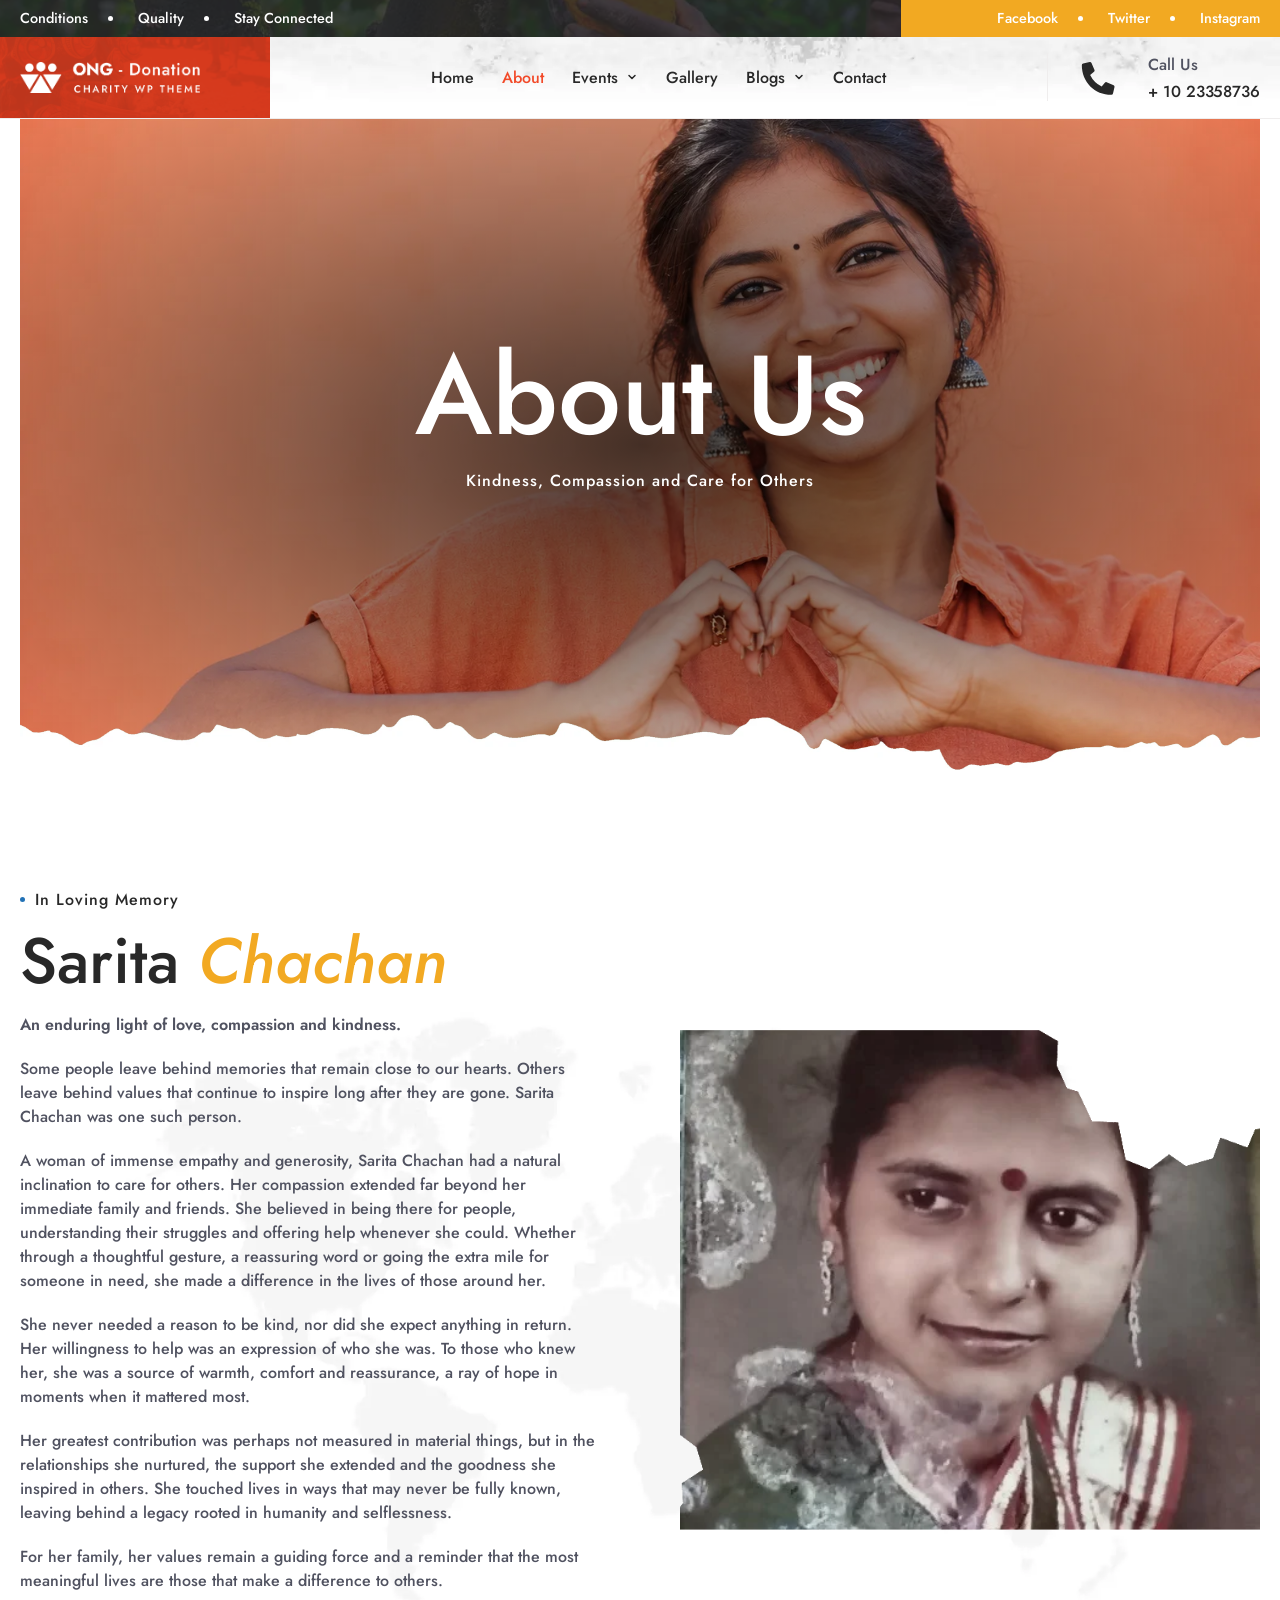
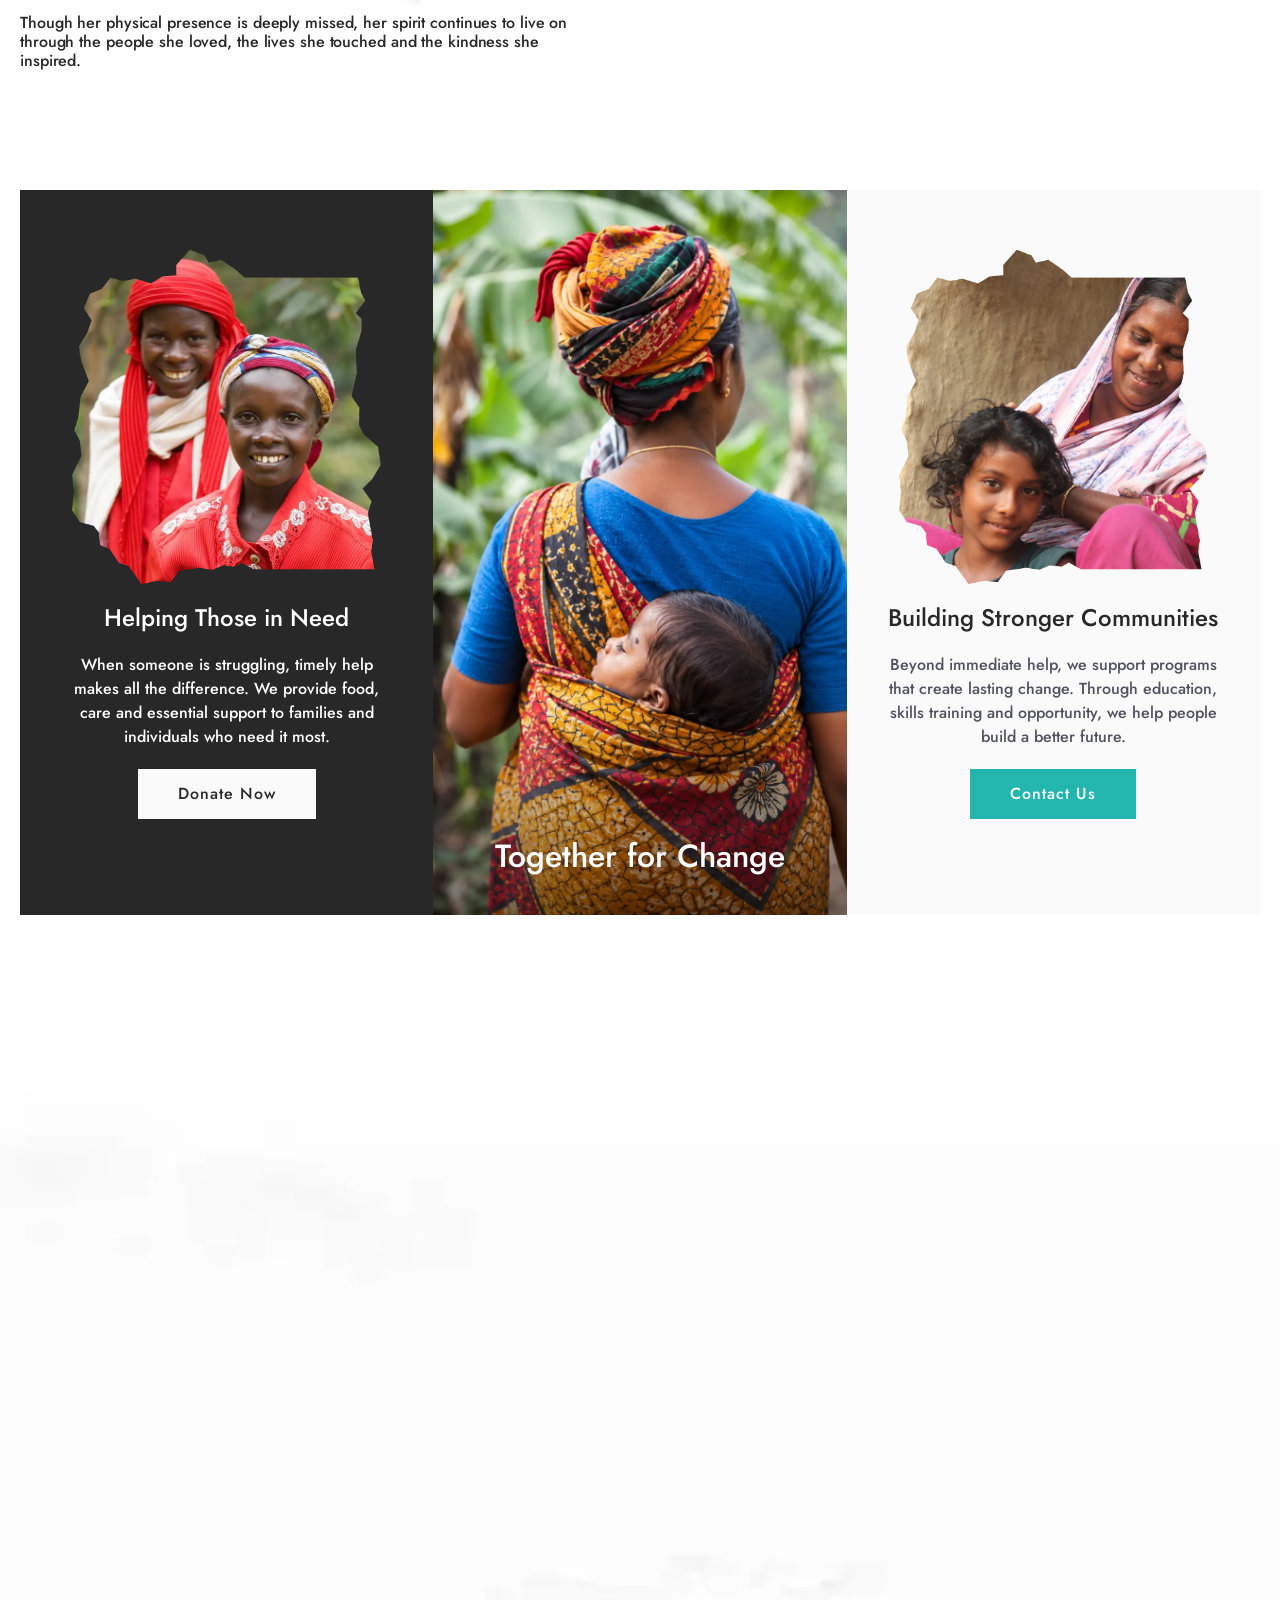
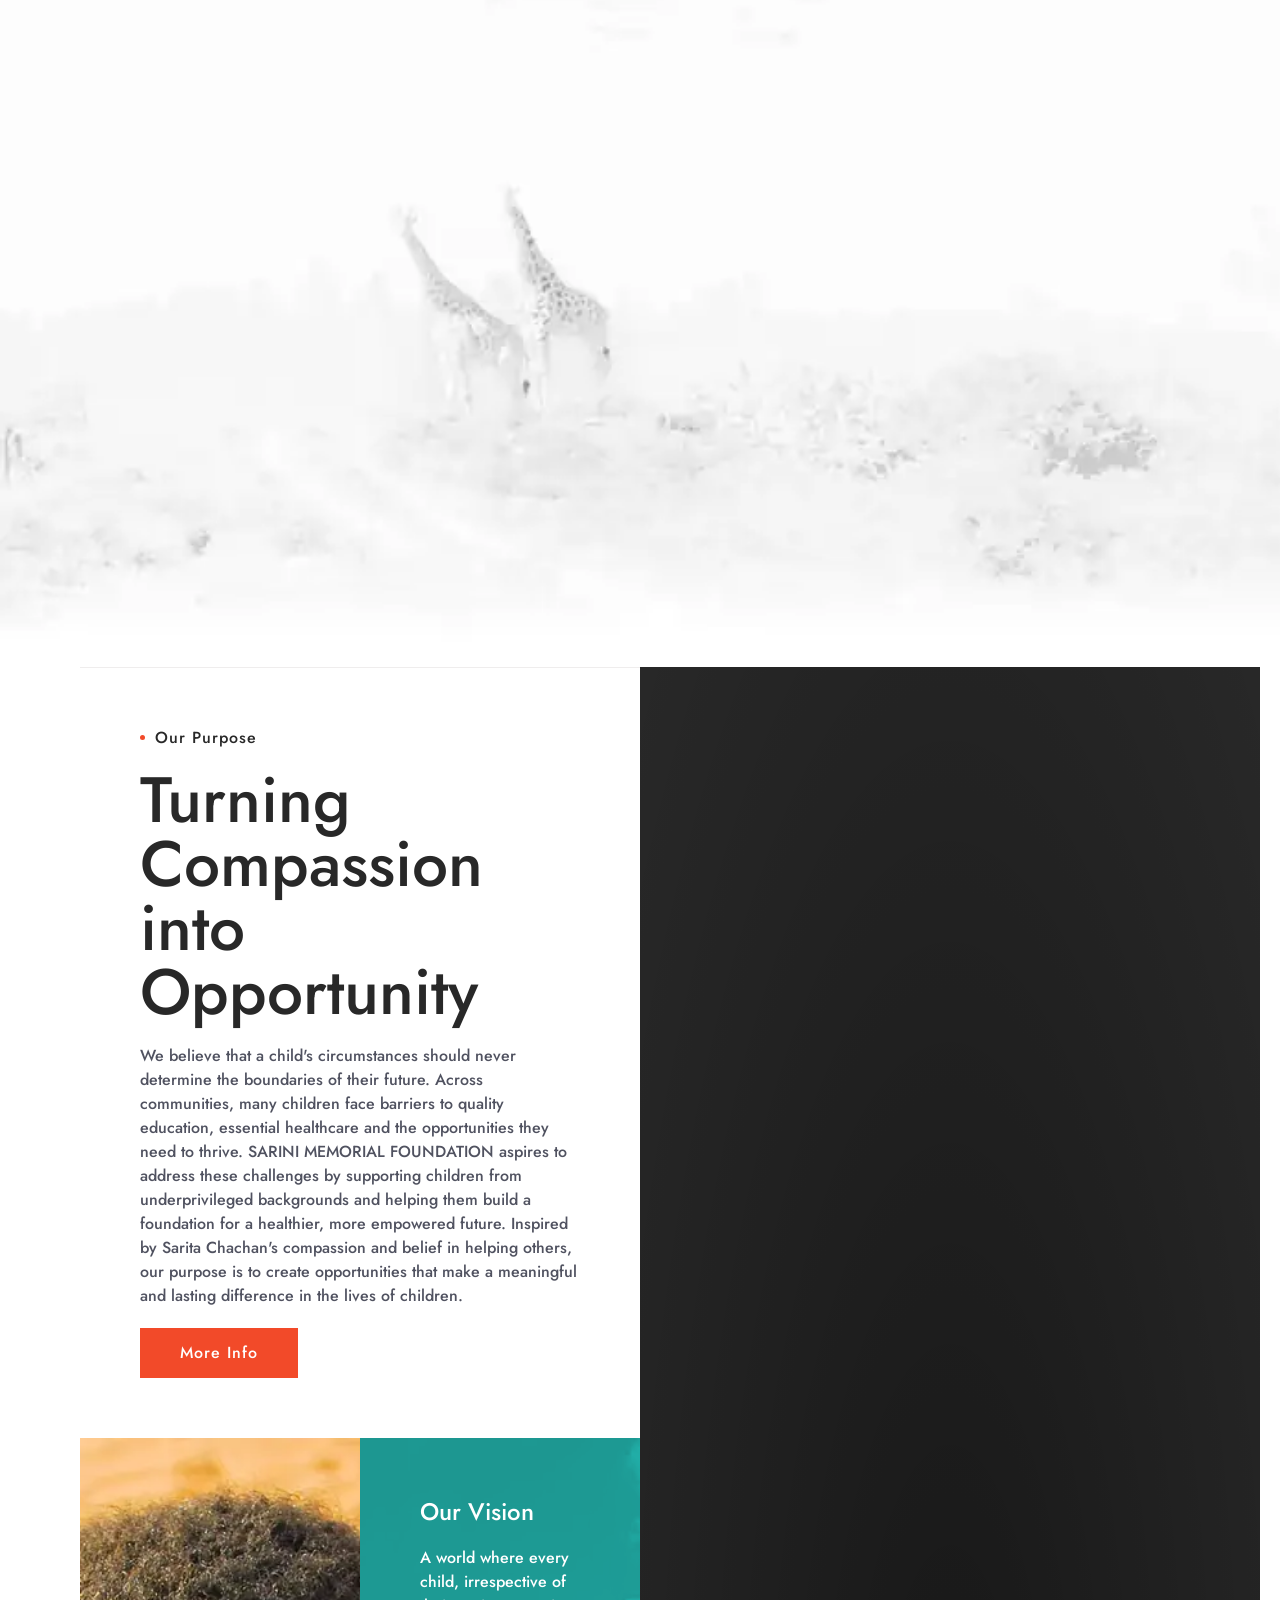
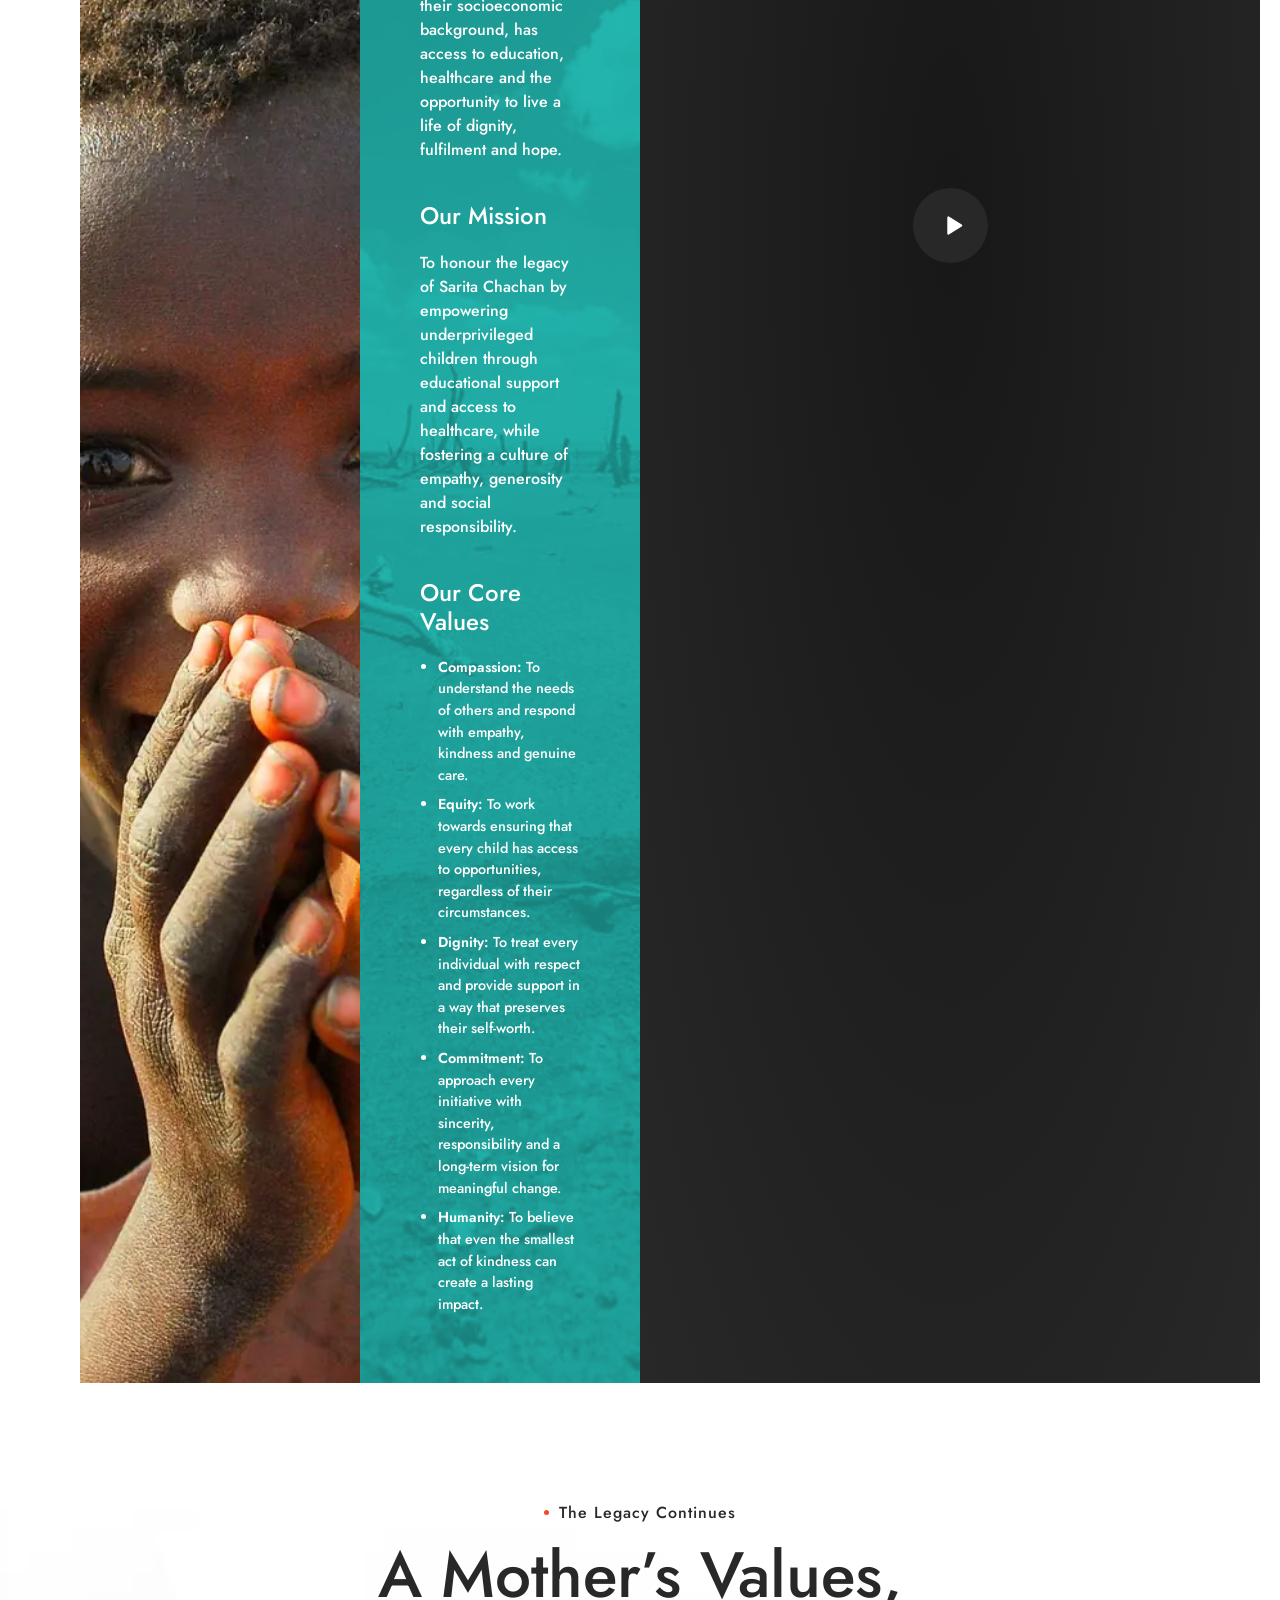
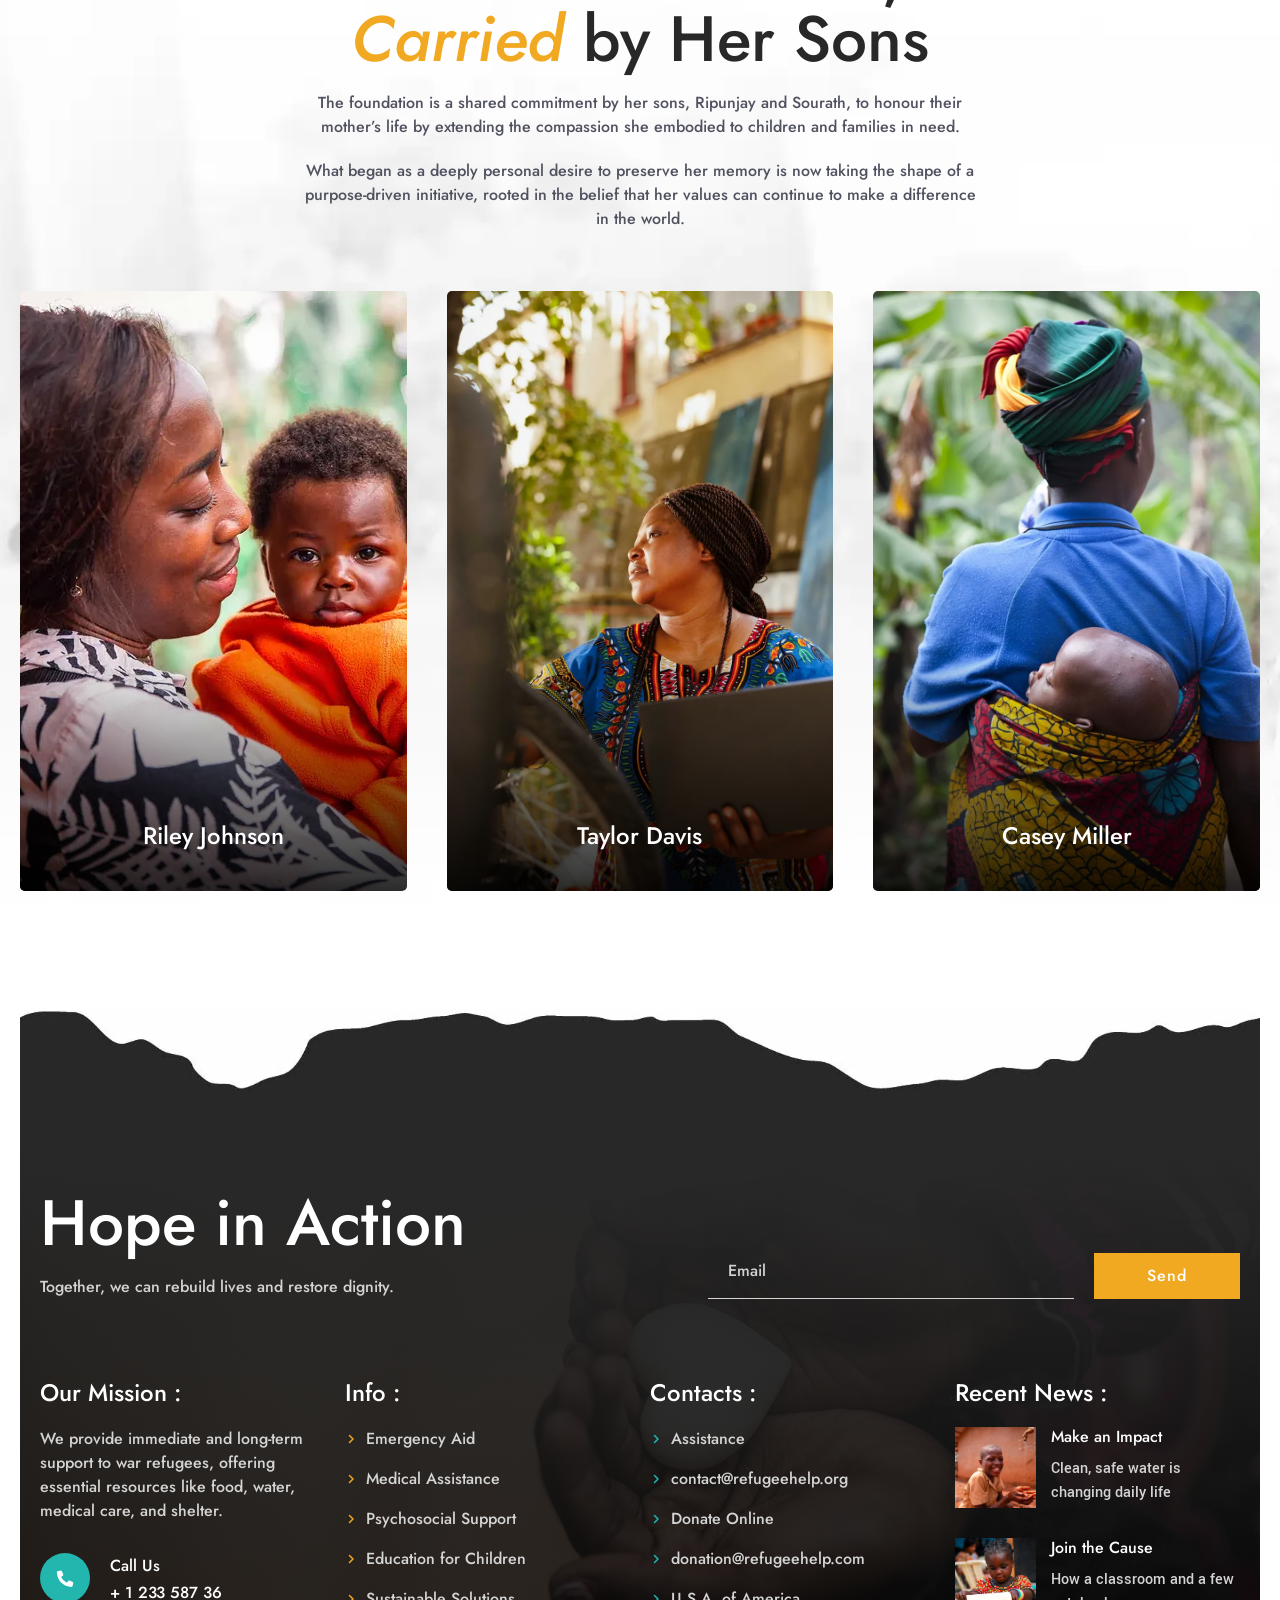
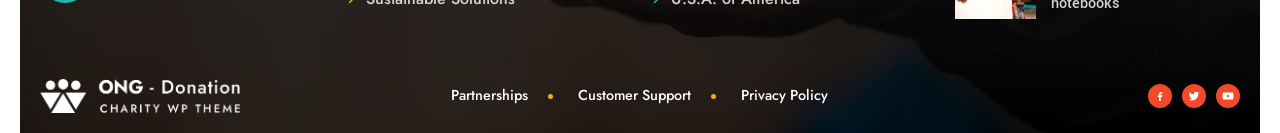
==== commit 83dee992: "Refactor code structure for improved readability and maintainability" ====
--- a/about.html
+++ b/about.html
@@ -14,11 +14,11 @@
   <meta property="og:title" content="About Us – ONG Donation">
   <meta property="og:description" content="Together, we’re making a difference: emergency relief, long-term empowerment and the people behind our mission.">
   <meta property="og:url" content="https://www.example.org/about.html">
-  <meta property="og:image" content="https://www.example.org/assets/images/hero/about-hero-heart-hands.webp">
+  <meta property="og:image" content="https://www.example.org/assets/images/hero/about-banner.webp">
   <meta name="twitter:card" content="summary_large_image">
 
   <link rel="preload" href="assets/fonts/jost-latin-normal.woff2" as="font" type="font/woff2" crossorigin>
-  <link rel="preload" href="assets/images/hero/about-hero-heart-hands.webp" as="image" type="image/webp" fetchpriority="high">
+  <link rel="preload" href="assets/images/hero/about-banner.webp" as="image" type="image/webp" fetchpriority="high">
 
   <link rel="stylesheet" href="css/reset.css">
   <link rel="stylesheet" href="css/variables.css">
@@ -119,7 +119,7 @@
     <section class="page-hero page-hero--about section--inset" aria-labelledby="page-title">
       <div class="container page-hero__inner" data-reveal="fade-up" data-reveal-delay="200">
         <h1 class="page-hero__title" id="page-title">About Us</h1>
-        <p class="page-hero__subtitle">Hope, Dignity and Care for Refugees</p>
+        <p class="page-hero__subtitle">Kindness, Compassion and Care for Others</p>
       </div>
       <img class="page-hero__edge" src="assets/images/misc/torn-edge-white.webp" alt="" width="1920" height="101">
     </section>
@@ -128,23 +128,27 @@
     <section class="section journey" aria-labelledby="journey-title">
       <div class="container journey__grid">
         <div class="journey__content" data-reveal="fade" data-reveal-delay="200">
-          <p class="eyebrow eyebrow--info">Our Journey of Impact</p>
-          <h2 class="section-title" id="journey-title">Together, We’re Making a <em class="text-secondary">Difference</em></h2>
-          <p class="section-text">With every step, we’re moving closer to a world where no one is left behind. From feeding the hungry to providing shelter and education, your support fuels our mission. See how far we’ve come and the milestones we’ve achieved together. Reliable, efficient, and environmentally conscious waste management.</p>
+          <p class="eyebrow eyebrow--info">In Loving Memory</p>
+          <h2 class="section-title" id="journey-title">Sarita <em class="text-secondary">Chachan</em></h2>
+          <p class="section-text"><strong>An enduring light of love, compassion and kindness.</strong></p>
+ 
+          <p class="section-text">Some people leave behind memories that remain close to our hearts. Others leave behind values that continue to inspire long after they are gone. Sarita Chachan was one such person.</p>
+ 
+          <p class="section-text">A woman of immense empathy and generosity, Sarita Chachan had a natural inclination to care for others. Her compassion extended far beyond her immediate family and friends. She believed in being there for people, understanding their struggles and offering help whenever she could. Whether through a thoughtful gesture, a reassuring word or going the extra mile for someone in need, she made a difference in the lives of those around her.</p>
+ 
+          <p class="section-text">She never needed a reason to be kind, nor did she expect anything in return. Her willingness to help was an expression of who she was. To those who knew her, she was a source of warmth, comfort and reassurance, a ray of hope in moments when it mattered most.</p>
+ 
+          <p class="section-text">Her greatest contribution was perhaps not measured in material things, but in the relationships she nurtured, the support she extended and the goodness she inspired in others. She touched lives in ways that may never be fully known, leaving behind a legacy rooted in humanity and selflessness.</p>
+ 
+          <p class="section-text">For her family, her values remain a guiding force and a reminder that the most meaningful lives are those that make a difference to others.</p>
+ 
           <div class="journey__goal">
-            <p class="journey__goal-title" id="journey-goal-title">Small actions, big changes one step at a time.</p>
-            <div class="progress progress--labeled" role="progressbar" aria-labelledby="journey-goal-title" aria-valuemin="0" aria-valuemax="100" aria-valuenow="85" aria-valuetext="Donations received: 85%">
-              <span class="progress__bar" data-progress="85">
-                <span class="progress__label">Donations Received</span>
-                <span class="progress__value">85%</span>
-              </span>
-            </div>
+            <p class="journey__goal-title" id="journey-goal-title">Though her physical presence is deeply missed, her spirit continues to live on through the people she loved, the lives she touched and the kindness she inspired.</p>
           </div>
-          <a class="btn btn--accent journey__btn" href="contact.html">More Info</a>
         </div>
 
         <figure class="journey__media mask-torn-2" data-reveal="fade" data-reveal-delay="400">
-          <img src="assets/images/causes/family-sitting-together.webp" alt="A mother and her children sitting together on a bench in a lush banana grove" width="1000" height="667" loading="lazy">
+          <img src="assets/images/causes/sarita.webp" alt="A mother and her children sitting together on a bench in a lush banana grove" width="1000" height="667" loading="lazy">
         </figure>
       </div>
     </section>
@@ -158,25 +162,25 @@
           <figure class="focus-card__media mask-blob">
             <img src="assets/images/about/girls-smiling-together.webp" alt="Two smiling girls, one wearing a bright red headscarf" width="700" height="700" loading="lazy">
           </figure>
-          <h3 class="focus-card__title">Emergency Relief Efforts</h3>
-          <p class="focus-card__text">In times of crisis, immediate action saves lives. From natural disasters to humanitarian emergencies, we deliver food, medical aid, and shelter to those who need it most.</p>
-          <a class="btn btn--light" href="contact.html">Contact Me</a>
+          <h3 class="focus-card__title">Helping Those in Need</h3>
+          <p class="focus-card__text">When someone is struggling, timely help makes all the difference. We provide food, care and essential support to families and individuals who need it most.</p>
+          <a class="btn btn--light" href="donate.html">Donate Now</a>
         </div>
       </article>
 
       <article class="focus-card focus-card--image">
-        <img class="focus-card__bg" src="assets/images/about/mother-baby-on-back.webp" alt="A woman in a blue shirt carrying a sleeping baby on her back in a colourful wrap" width="900" height="1350" loading="lazy">
-        <h3 class="focus-card__title focus-card__title--large" data-reveal="fade-up" data-reveal-delay="400">Global Impact</h3>
+        <img class="focus-card__bg" src="assets/images/about/about-4.webp" alt="A woman in a blue shirt carrying a sleeping baby on her back in a colourful wrap" width="900" height="1350" loading="lazy">
+        <h3 class="focus-card__title focus-card__title--large" data-reveal="fade-up" data-reveal-delay="400">Together for Change</h3>
       </article>
 
       <article class="focus-card focus-card--light">
         <div class="focus-card__body" data-reveal="fade" data-reveal-delay="600">
           <figure class="focus-card__media mask-blob">
-            <img src="assets/images/about/mother-baby-banana-grove.webp" alt="A smiling mother carrying her baby in a sling in a banana grove" width="700" height="700" loading="lazy">
+            <img src="assets/images/about/about-3.webp" alt="A smiling mother carrying her baby in a sling in a banana grove" width="700" height="700" loading="lazy">
           </figure>
-          <h3 class="focus-card__title">Long-Term Empowerment</h3>
-          <p class="focus-card__text">Beyond immediate aid, we invest in sustainable programs that empower communities. Through education, job training, and resource development.</p>
-          <a class="btn btn--accent" href="contact.html">Contact Me</a>
+          <h3 class="focus-card__title">Building Stronger Communities</h3>
+          <p class="focus-card__text">Beyond immediate help, we support programs that create lasting change. Through education, skills training and opportunity, we help people build a better future.</p>
+          <a class="btn btn--accent" href="contact.html">Contact Us</a>
         </div>
       </article>
     </section>
@@ -185,9 +189,9 @@
     <section class="section stories" aria-labelledby="stories-title">
       <div class="container stories__inner">
         <header class="section-heading section-heading--center stories__header" data-reveal="fade-up" data-reveal-delay="200">
-          <p class="eyebrow eyebrow--info">Stories That Inspire</p>
-          <h2 class="section-title" id="stories-title">Moments of <em class="text-secondary">Hope</em> and Transformation</h2>
-          <p class="section-text">Discover stories of resilience and joy from the people whose lives you’ve helped change. From heartfelt testimonials to impactful events and stunning visuals, explore how your support is creating brighter futures every day.</p>
+          <p class="eyebrow eyebrow--info">Stories of Kindness</p>
+          <h2 class="section-title" id="stories-title">Moments of <em class="text-secondary">Kindness</em> and Hope</h2>
+          <p class="section-text">Explore stories of compassion and care from the people and communities we serve. From heartfelt messages to memorable events, see how your kindness is bringing hope every day.</p>
         </header>
 
         <ul class="stories__grid" data-story-grid data-limit="6" data-reveal="fade" data-reveal-delay="200">
@@ -200,22 +204,32 @@
     <section class="spotlight section--inset" aria-labelledby="spotlight-title">
       <div class="spotlight__content">
         <div class="spotlight__intro" data-reveal="fade" data-reveal-delay="200">
-          <p class="eyebrow">Changes Lives</p>
-          <h2 class="section-title" id="spotlight-title">Support What Matters Most</h2>
-          <p class="section-text">This month, our spotlight is on providing clean water to communities in need. Over 2 billion people worldwide lack access to safe drinking water, leading to preventable diseases and hardships. Your donation can fund the construction of wells, water purification systems, and sanitation facilities that save lives. Together, we can turn the tide and bring health and dignity to those who need it most.</p>
+          <p class="eyebrow">Our Purpose</p>
+          <h2 class="section-title" id="spotlight-title">Turning Compassion into Opportunity</h2>
+          <p class="section-text">We believe that a child's circumstances should never determine the boundaries of their future. Across communities, many children face barriers to quality education, essential healthcare and the opportunities they need to thrive. SARINI MEMORIAL FOUNDATION aspires to address these challenges by supporting children from underprivileged backgrounds and helping them build a foundation for a healthier, more empowered future. Inspired by Sarita Chachan's compassion and belief in helping others, our purpose is to create opportunities that make a meaningful and lasting difference in the lives of children.</p>
           <a class="btn btn--primary" href="donate.html">More Info</a>
         </div>
 
         <div class="spotlight__details">
           <div class="spotlight__image" aria-hidden="true"></div>
-          <ul class="spotlight__points">
+         <ul class="spotlight__points">
             <li class="spotlight-point" data-reveal="fade" data-reveal-delay="200">
-              <h3 class="spotlight-point__title">Every Contribution Counts</h3>
-              <p>Even the smallest act of generosity can spark incredible change. With your help, we can provide hope to those in need.</p>
+              <h3 class="spotlight-point__title">Our Vision</h3>
+              <p>A world where every child, irrespective of their socioeconomic background, has access to education, healthcare and the opportunity to live a life of dignity, fulfilment and hope.</p>
             </li>
             <li class="spotlight-point" data-reveal="fade" data-reveal-delay="400">
-              <h3 class="spotlight-point__title">Be the Difference</h3>
-              <p>Your support empowers communities and restores hope. Join us in making the impossible, possible.</p>
+              <h3 class="spotlight-point__title">Our Mission</h3>
+              <p>To honour the legacy of Sarita Chachan by empowering underprivileged children through educational support and access to healthcare, while fostering a culture of empathy, generosity and social responsibility.</p>
+            </li>
+            <li class="spotlight-point" data-reveal="fade" data-reveal-delay="600">
+              <h3 class="spotlight-point__title">Our Core Values</h3>
+              <ul class="spotlight-values">
+                <li><strong>Compassion:</strong> To understand the needs of others and respond with empathy, kindness and genuine care.</li>
+                <li><strong>Equity:</strong> To work towards ensuring that every child has access to opportunities, regardless of their circumstances.</li>
+                <li><strong>Dignity:</strong> To treat every individual with respect and provide support in a way that preserves their self-worth.</li>
+                <li><strong>Commitment:</strong> To approach every initiative with sincerity, responsibility and a long-term vision for meaningful change.</li>
+                <li><strong>Humanity:</strong> To believe that even the smallest act of kindness can create a lasting impact.</li>
+              </ul>
             </li>
           </ul>
         </div>
@@ -236,9 +250,10 @@
     <section class="section team" aria-labelledby="team-title">
       <div class="container team__inner">
         <header class="section-heading section-heading--center team__header" data-reveal="fade-up" data-reveal-delay="200">
-          <p class="eyebrow">Celebrating our incredible volunteers.</p>
-          <h2 class="section-title" id="team-title">The People Behind the <em class="text-secondary">Mission</em></h2>
-          <p class="section-text">Our mission wouldn’t be possible without the dedicated individuals who give their time, energy, and hearts to make a difference. Meet the heroes working tirelessly behind the scenes—proof that compassion and kindness are the forces for change.</p>
+          <p class="eyebrow">The Legacy Continues</p>
+          <h2 class="section-title" id="team-title">A Mother’s Values, <em class="text-secondary">Carried</em> by Her Sons</h2>
+          <p class="section-text">The foundation is a shared commitment by her sons, Ripunjay and Sourath, to honour their mother’s life by extending the compassion she embodied to children and families in need.</p>
+          <p class="section-text">What began as a deeply personal desire to preserve her memory is now taking the shape of a purpose-driven initiative, rooted in the belief that her values can continue to make a difference in the world.</p>
         </header>
 
         <ul class="team__grid">
--- a/css/layout.css
+++ b/css/layout.css
@@ -156,7 +156,7 @@
 }
 
 .primary-nav__link:hover,
-.primary-nav__link[aria-current='page'],
+.primary-nav__link[aria-current],
 .primary-nav__item:hover > .primary-nav__caret {
   color: var(--color-primary);
 }
--- a/css/components.css
+++ b/css/components.css
@@ -164,8 +164,19 @@
   font-style: italic;
 }
 
+.section-title--md {
+  font-size: var(--fs-h2);
+  line-height: var(--lh-heading);
+}
+
 .section-text {
   color: var(--color-text);
+}
+
+.section-subtitle {
+  line-height: 19.2px;
+  letter-spacing: var(--ls-button);
+  color: var(--color-heading);
 }
 
 /* ==========================================================================
@@ -911,7 +922,7 @@
   font-weight: var(--fw-bold);
 }
 
-.donation-notice {
+.notice {
   display: flex;
   align-items: flex-start;
   gap: 12px;
@@ -926,22 +937,22 @@
   border-radius: 4px;
 }
 
-.donation-notice .icon {
+.notice .icon {
   margin-top: 1px;
   font-size: 18px;
   color: var(--color-secondary);
 }
 
-.donation-notice p {
+.notice p {
   color: inherit;
 }
 
-.donation-notice--error {
+.notice--error {
   background-color: #fff5f4;
   border-color: #c62828;
 }
 
-.donation-notice--error .icon {
+.notice--error .icon {
   color: #c62828;
 }
 
@@ -1918,3 +1929,438 @@
 .image-tile__link:focus-visible .image-tile__title {
   transform: none;
 }
+
+/* ---------- Toggle accordion (left chevron, multiple open) ---------- */
+.accordion--toggle .accordion__item + .accordion__item {
+  margin-top: 0;
+}
+
+.accordion--toggle .accordion__summary {
+  justify-content: flex-start;
+  gap: 20px;
+  padding: 20px 0;
+  font-size: var(--fs-base);
+  font-weight: var(--fw-bold);
+  line-height: 16px;
+  letter-spacing: -0.1px;
+}
+
+.accordion--toggle .accordion__icon {
+  flex-shrink: 0;
+  font-size: 16px;
+  transition: none;
+}
+
+.accordion--toggle .accordion__item[open] > .accordion__summary .accordion__icon {
+  transform: none;
+}
+
+.accordion--toggle .accordion__icon--open,
+.accordion--toggle .accordion__item[open] > .accordion__summary .accordion__icon:not(.accordion__icon--open) {
+  display: none;
+}
+
+.accordion--toggle .accordion__item[open] > .accordion__summary .accordion__icon--open {
+  display: block;
+  color: var(--color-secondary);
+}
+
+.accordion--toggle .accordion__item.is-closing > .accordion__summary .accordion__icon--open {
+  display: none;
+}
+
+.accordion--toggle .accordion__item.is-closing > .accordion__summary .accordion__icon:not(.accordion__icon--open) {
+  display: block;
+}
+
+.accordion--toggle .accordion__panel p {
+  color: var(--color-muted);
+}
+
+/* ---------- Form controls ---------- */
+.form-field {
+  display: flex;
+  flex-direction: column;
+  gap: 6px;
+  min-width: 0;
+}
+
+.form-control {
+  width: 100%;
+  padding: 15px 20px;
+  font-family: var(--font-primary);
+  font-size: var(--fs-base);
+  font-weight: var(--fw-medium);
+  line-height: 24px;
+  color: var(--color-heading);
+  background-color: var(--color-white);
+  border: 1px solid var(--color-border);
+  border-radius: 0;
+  transition: border-color var(--duration-fast) ease, box-shadow var(--duration-fast) ease;
+}
+
+.form-control::placeholder {
+  color: var(--color-muted);
+  opacity: 1;
+}
+
+.form-control:hover {
+  border-color: #d9d6d6;
+}
+
+.form-control:focus {
+  border-color: var(--color-heading);
+  outline: 0;
+  box-shadow: 0 0 0 3px rgba(40, 40, 40, 0.12);
+}
+
+.form-control[aria-invalid='true'] {
+  border-color: #c62828;
+}
+
+.form-control[aria-invalid='true']:focus {
+  box-shadow: 0 0 0 3px rgba(198, 40, 40, 0.15);
+}
+
+.form-control--textarea {
+  min-height: 128px;
+  resize: vertical;
+}
+
+.form-field__error {
+  font-size: 14px;
+  font-weight: var(--fw-medium);
+  line-height: 1.4;
+  text-align: left;
+  color: #c62828;
+}
+
+.notice a {
+  font-weight: var(--fw-medium);
+  color: inherit;
+  text-decoration: underline;
+  text-underline-offset: 2px;
+  overflow-wrap: anywhere;
+}
+
+.notice a:hover {
+  color: var(--color-primary);
+}
+
+/* ==========================================================================
+   Event card (listing + related events)
+   ========================================================================== */
+.event-card {
+  display: flex;
+  flex-direction: column;
+  height: 100%;
+  overflow: hidden;
+  background-color: var(--color-white);
+  border: 1px solid var(--color-border);
+  border-radius: var(--radius-md);
+  box-shadow: var(--shadow-card);
+}
+
+.event-card__media {
+  position: relative;
+  display: block;
+  aspect-ratio: 4 / 3;
+  overflow: hidden;
+}
+
+.event-card__image {
+  width: 100%;
+  height: 100%;
+  object-fit: cover;
+  transition: transform var(--duration-slow) ease;
+}
+
+.event-card__media:hover .event-card__image,
+.event-card__media:focus-visible .event-card__image {
+  transform: scale(1.05);
+}
+
+.event-card__date {
+  position: absolute;
+  top: 20px;
+  left: 20px;
+  display: flex;
+  flex-direction: column;
+  align-items: center;
+  justify-content: center;
+  min-width: 64px;
+  padding: 10px 12px;
+  text-align: center;
+  color: var(--color-heading);
+  background-color: var(--color-white);
+  border-radius: var(--radius-sm);
+  box-shadow: var(--shadow-card);
+}
+
+.event-card__day {
+  font-size: 28px;
+  font-weight: var(--fw-bold);
+  line-height: 1;
+}
+
+.event-card__month {
+  font-size: 14px;
+  font-weight: var(--fw-semibold);
+  line-height: 1.2;
+  text-transform: uppercase;
+}
+
+.event-card__body {
+  display: flex;
+  flex: 1;
+  flex-direction: column;
+  gap: 12px;
+  padding: 30px;
+}
+
+.event-card__category {
+  font-size: 14px;
+  font-weight: var(--fw-semibold);
+  color: var(--color-accent);
+  text-transform: uppercase;
+  letter-spacing: 0.04em;
+}
+
+.event-card__title {
+  font-size: var(--fs-h5);
+  line-height: var(--lh-title);
+}
+
+.event-card__link {
+  color: var(--color-heading);
+}
+
+.event-card__link:hover {
+  color: var(--color-primary);
+}
+
+.event-card__excerpt {
+  flex: 1;
+  font-family: var(--font-secondary);
+  color: var(--color-text);
+}
+
+.event-card__meta {
+  display: flex;
+  flex-direction: column;
+  gap: 8px;
+  font-size: 14px;
+  color: var(--color-muted);
+}
+
+.event-card__meta li {
+  display: flex;
+  gap: 10px;
+  align-items: flex-start;
+}
+
+.event-card__meta .icon {
+  flex-shrink: 0;
+  width: 16px;
+  height: 16px;
+  margin-top: 2px;
+}
+
+.event-card__btn {
+  align-self: flex-start;
+  margin-top: 8px;
+}
+
+/* ---------- Filter chips (events + gallery) ---------- */
+.filter-bar {
+  display: flex;
+  flex-wrap: wrap;
+  gap: 12px;
+  justify-content: center;
+  margin: 0;
+  padding: 0;
+  list-style: none;
+}
+
+.filter-chip {
+  display: inline-flex;
+  align-items: center;
+  padding: 10px 18px;
+  font-size: 15px;
+  font-weight: var(--fw-semibold);
+  color: var(--color-heading);
+  background-color: var(--color-white);
+  border: 1px solid var(--color-border);
+  border-radius: 999px;
+  transition: color var(--duration-fast) ease, background-color var(--duration-fast) ease, border-color var(--duration-fast) ease;
+}
+
+.filter-chip:hover,
+.filter-chip:focus-visible {
+  color: var(--color-white);
+  background-color: var(--color-heading);
+  border-color: var(--color-heading);
+}
+
+.filter-chip.is-active {
+  color: var(--color-white);
+  background-color: var(--color-primary);
+  border-color: var(--color-primary);
+}
+
+/* ---------- Gallery item ---------- */
+.gallery-item {
+  position: relative;
+  display: block;
+  width: 100%;
+  padding: 0;
+  overflow: hidden;
+  cursor: pointer;
+  background: transparent;
+  border: 0;
+  border-radius: var(--radius-md);
+}
+
+.gallery-item__img {
+  display: block;
+  width: 100%;
+  aspect-ratio: 1;
+  object-fit: cover;
+  transition: transform var(--duration-slow) ease;
+}
+
+.gallery-item__overlay {
+  position: absolute;
+  inset: 0;
+  display: flex;
+  flex-direction: column;
+  gap: 6px;
+  align-items: center;
+  justify-content: center;
+  padding: 20px;
+  color: var(--color-white);
+  text-align: center;
+  background: linear-gradient(180deg, rgba(0, 0, 0, 0.05) 0%, rgba(0, 0, 0, 0.55) 100%);
+  opacity: 0;
+  transition: opacity var(--duration-base) ease;
+}
+
+.gallery-item__title {
+  font-size: 20px;
+  font-weight: var(--fw-semibold);
+  line-height: var(--lh-title);
+}
+
+.gallery-item__category {
+  font-size: 13px;
+  text-transform: uppercase;
+  letter-spacing: 0.06em;
+}
+
+.gallery-item:hover .gallery-item__img,
+.gallery-item:focus-visible .gallery-item__img {
+  transform: scale(1.05);
+}
+
+.gallery-item:hover .gallery-item__overlay,
+.gallery-item:focus-visible .gallery-item__overlay {
+  opacity: 1;
+}
+
+/* ---------- Gallery lightbox ---------- */
+.gallery-lightbox {
+  width: min(1100px, 100% - 40px);
+  max-width: none;
+  padding: 0;
+  overflow: visible;
+  background: transparent;
+  border: 0;
+}
+
+.gallery-lightbox[open] {
+  animation: fade-in var(--duration-base) ease;
+}
+
+.gallery-lightbox::backdrop {
+  background-color: rgba(0, 0, 0, 0.88);
+}
+
+.gallery-lightbox__figure {
+  margin: 0;
+  overflow: hidden;
+  border-radius: var(--radius-md);
+  box-shadow: var(--shadow-modal);
+}
+
+.gallery-lightbox__img {
+  display: block;
+  width: 100%;
+  max-height: min(80vh, 900px);
+  object-fit: contain;
+  background-color: #000000;
+}
+
+.gallery-lightbox__caption {
+  padding: 16px 20px;
+  font-size: 18px;
+  font-weight: var(--fw-semibold);
+  color: var(--color-white);
+  text-align: center;
+  background-color: rgba(0, 0, 0, 0.65);
+}
+
+.gallery-lightbox__close {
+  position: absolute;
+  top: -48px;
+  right: -6px;
+  display: flex;
+  align-items: center;
+  justify-content: center;
+  width: 44px;
+  height: 44px;
+  color: var(--color-white);
+  transition: transform var(--duration-base) ease, color var(--duration-base) ease;
+}
+
+.gallery-lightbox__close:hover {
+  color: var(--color-secondary);
+  transform: rotate(90deg);
+}
+
+.gallery-lightbox__nav {
+  position: absolute;
+  top: 50%;
+  display: flex;
+  align-items: center;
+  justify-content: center;
+  width: 44px;
+  height: 44px;
+  color: var(--color-white);
+  background-color: rgba(0, 0, 0, 0.45);
+  border-radius: 50%;
+  transform: translateY(-50%);
+  transition: background-color var(--duration-fast) ease, color var(--duration-fast) ease;
+}
+
+.gallery-lightbox__nav:hover {
+  color: var(--color-heading);
+  background-color: var(--color-secondary);
+}
+
+.gallery-lightbox__nav--prev {
+  left: -56px;
+}
+
+.gallery-lightbox__nav--next {
+  right: -56px;
+}
+
+@media (max-width: 767px) {
+  .gallery-lightbox__nav--prev {
+    left: 8px;
+  }
+
+  .gallery-lightbox__nav--next {
+    right: 8px;
+  }
+}
--- a/css/pages/about.css
+++ b/css/pages/about.css
@@ -4,7 +4,7 @@
 
 /* ---------- Hero ---------- */
 .page-hero--about {
-  background-image: url('../../assets/images/hero/about-hero-heart-hands.webp');
+  background-image: url('../../assets/images/hero/about-banner.webp');
 }
 
 /* ---------- Our journey of impact ---------- */
@@ -198,7 +198,7 @@
   flex-direction: column;
   justify-content: center;
   gap: 40px;
-  padding: 80px;
+  padding: 40px;
   isolation: isolate;
   color: var(--color-white);
   background-color: var(--color-accent);
@@ -454,3 +454,17 @@
     grid-template-columns: minmax(0, 1fr);
   }
 }
+
+  .spotlight-values {
+    list-style: disc;
+    margin: 0;
+    padding-left: 1.1rem;
+    font-size: 0.9rem;
+    line-height: 1.5;
+  }
+  .spotlight-values li {
+    margin-bottom: 0.5rem;
+  }
+  .spotlight-values strong {
+    font-weight: 700;
+  }
--- a/css/responsive.css
+++ b/css/responsive.css
@@ -184,7 +184,7 @@
   }
 
   .primary-nav__link:hover,
-  .primary-nav__link[aria-current='page'] {
+  .primary-nav__link[aria-current] {
     color: var(--color-secondary);
   }
 
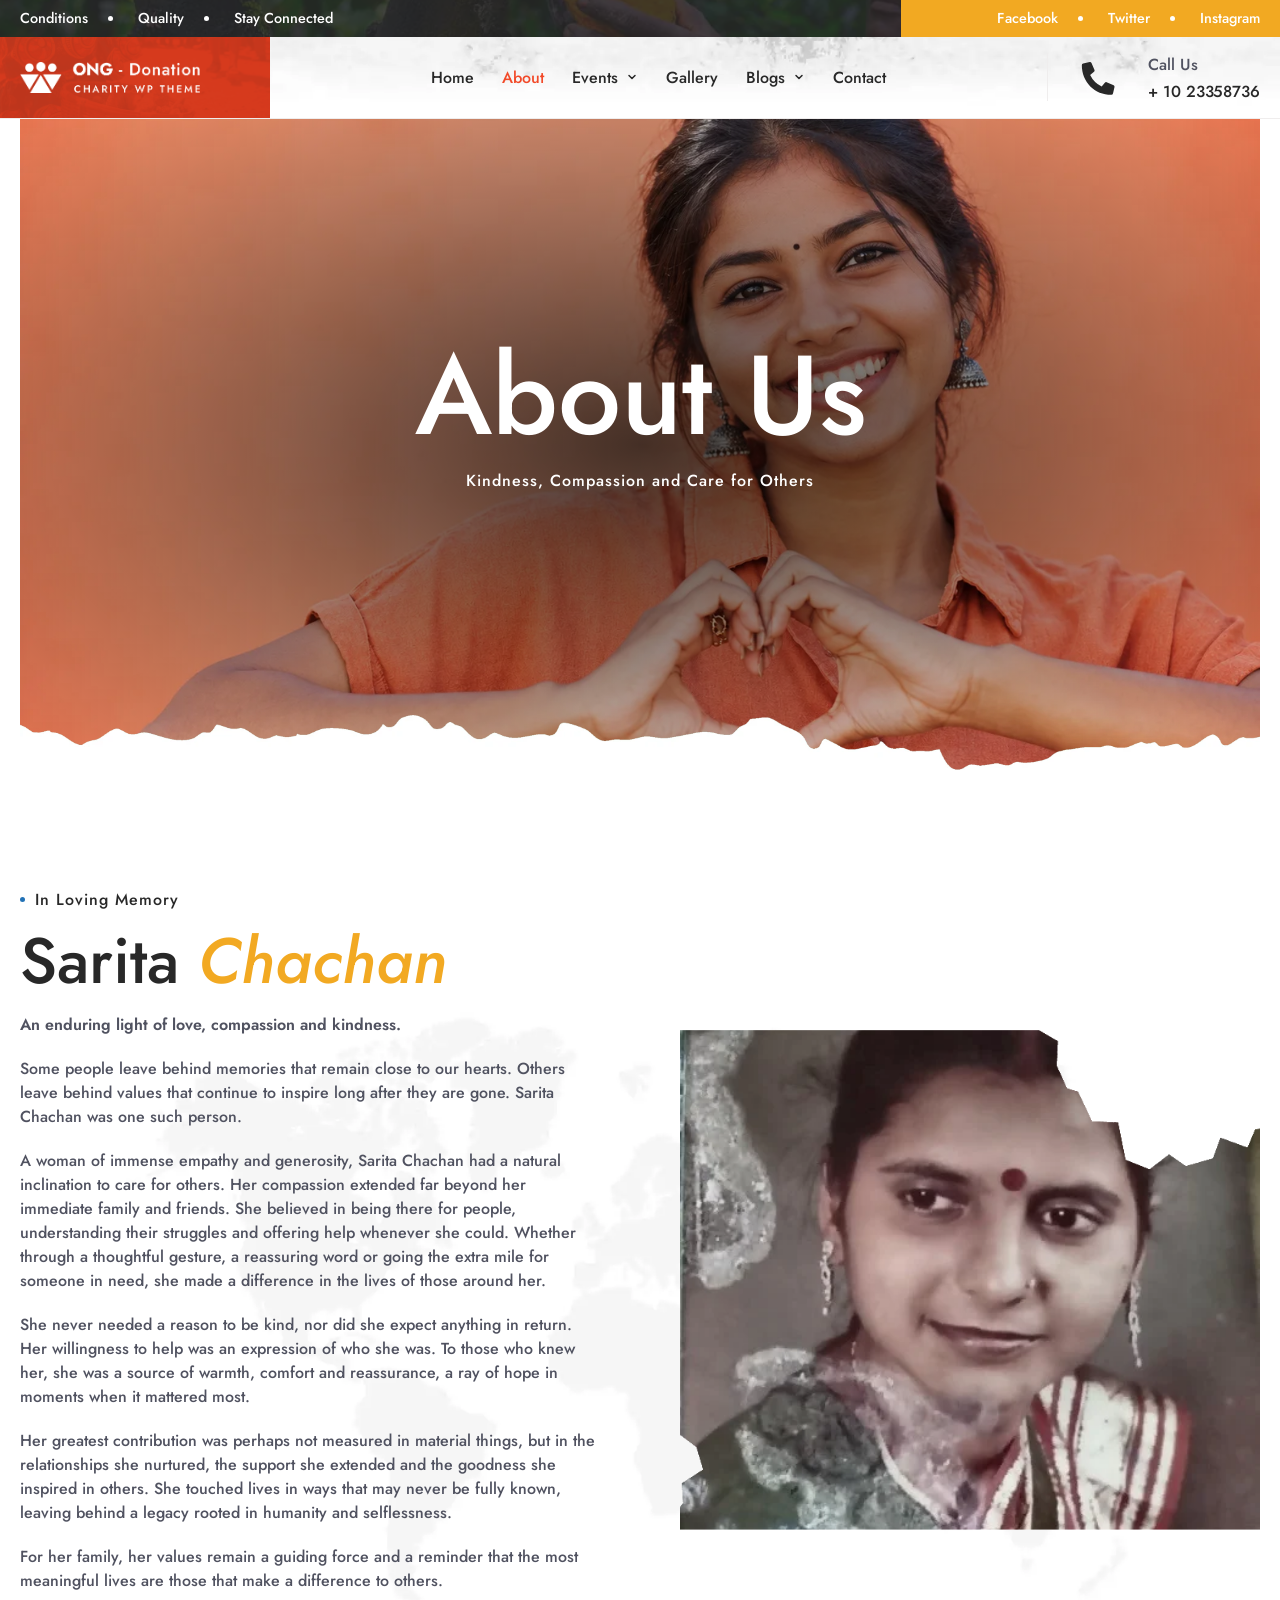
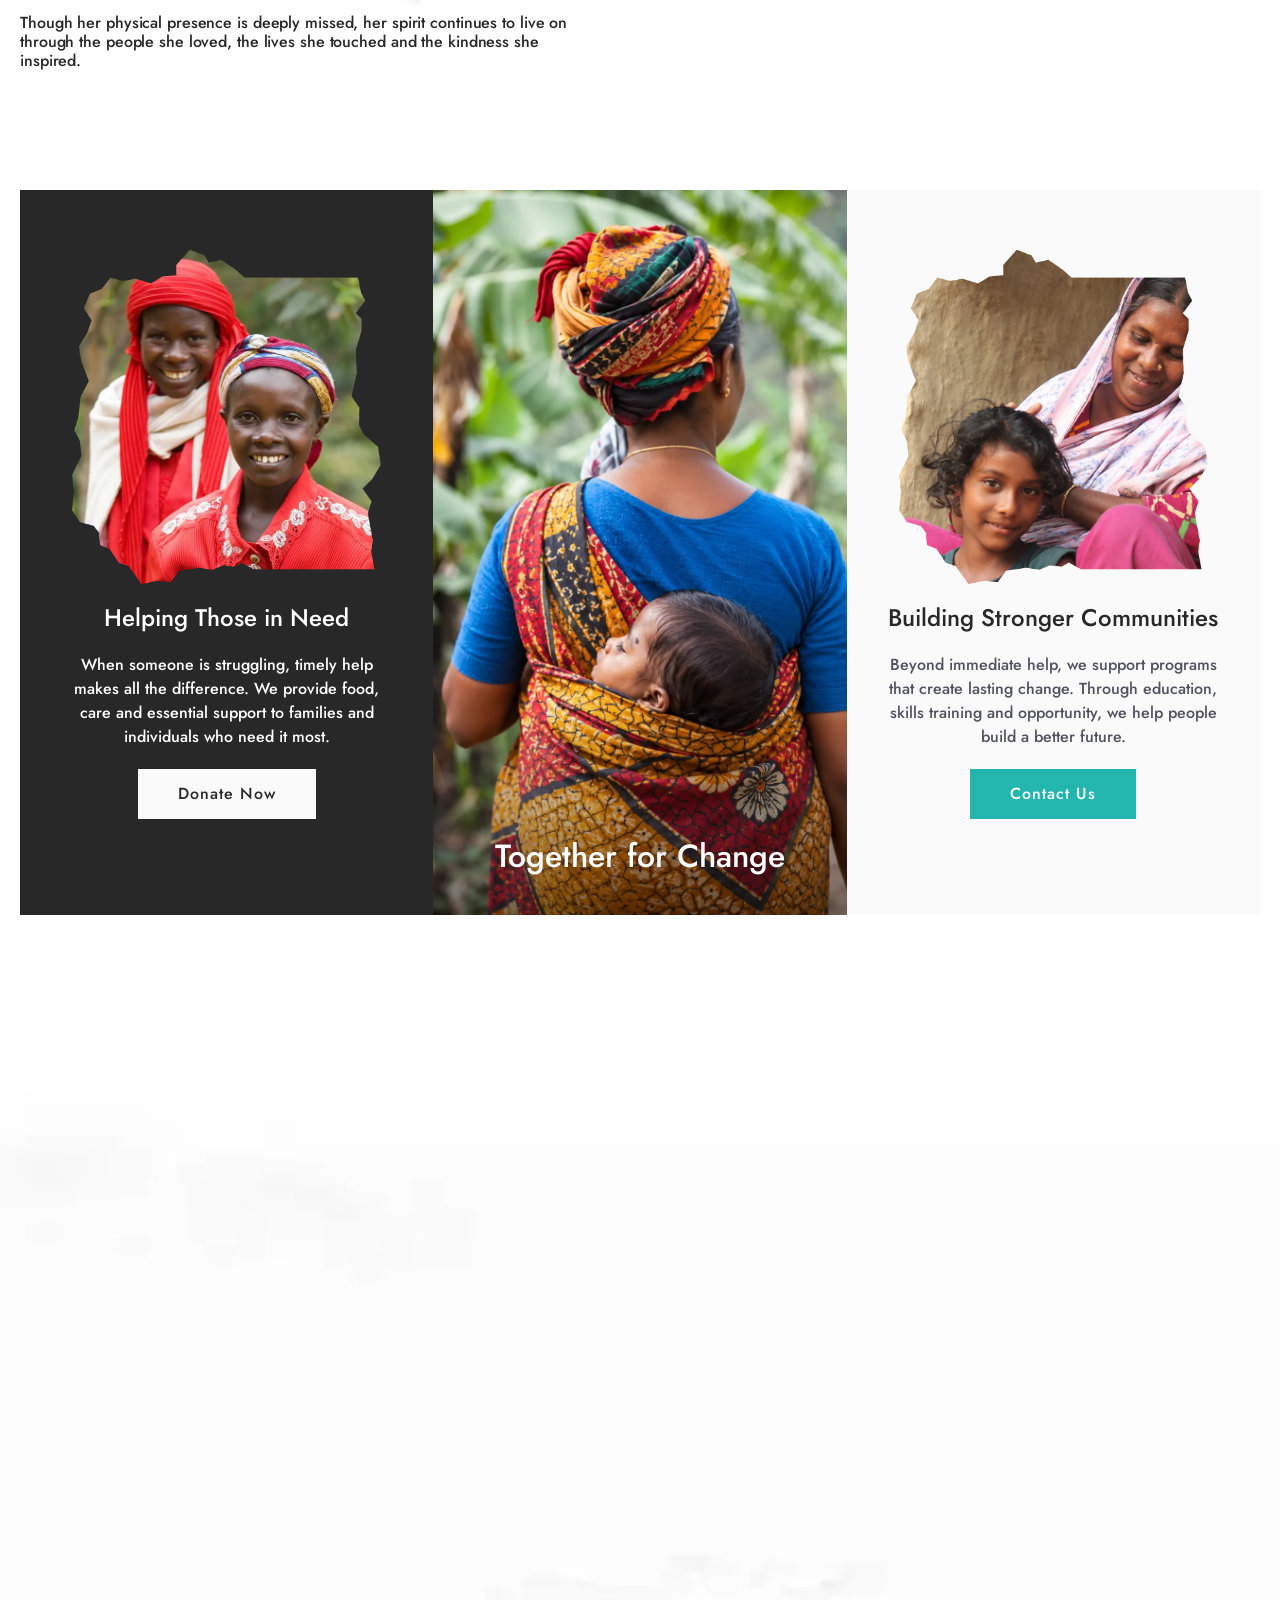
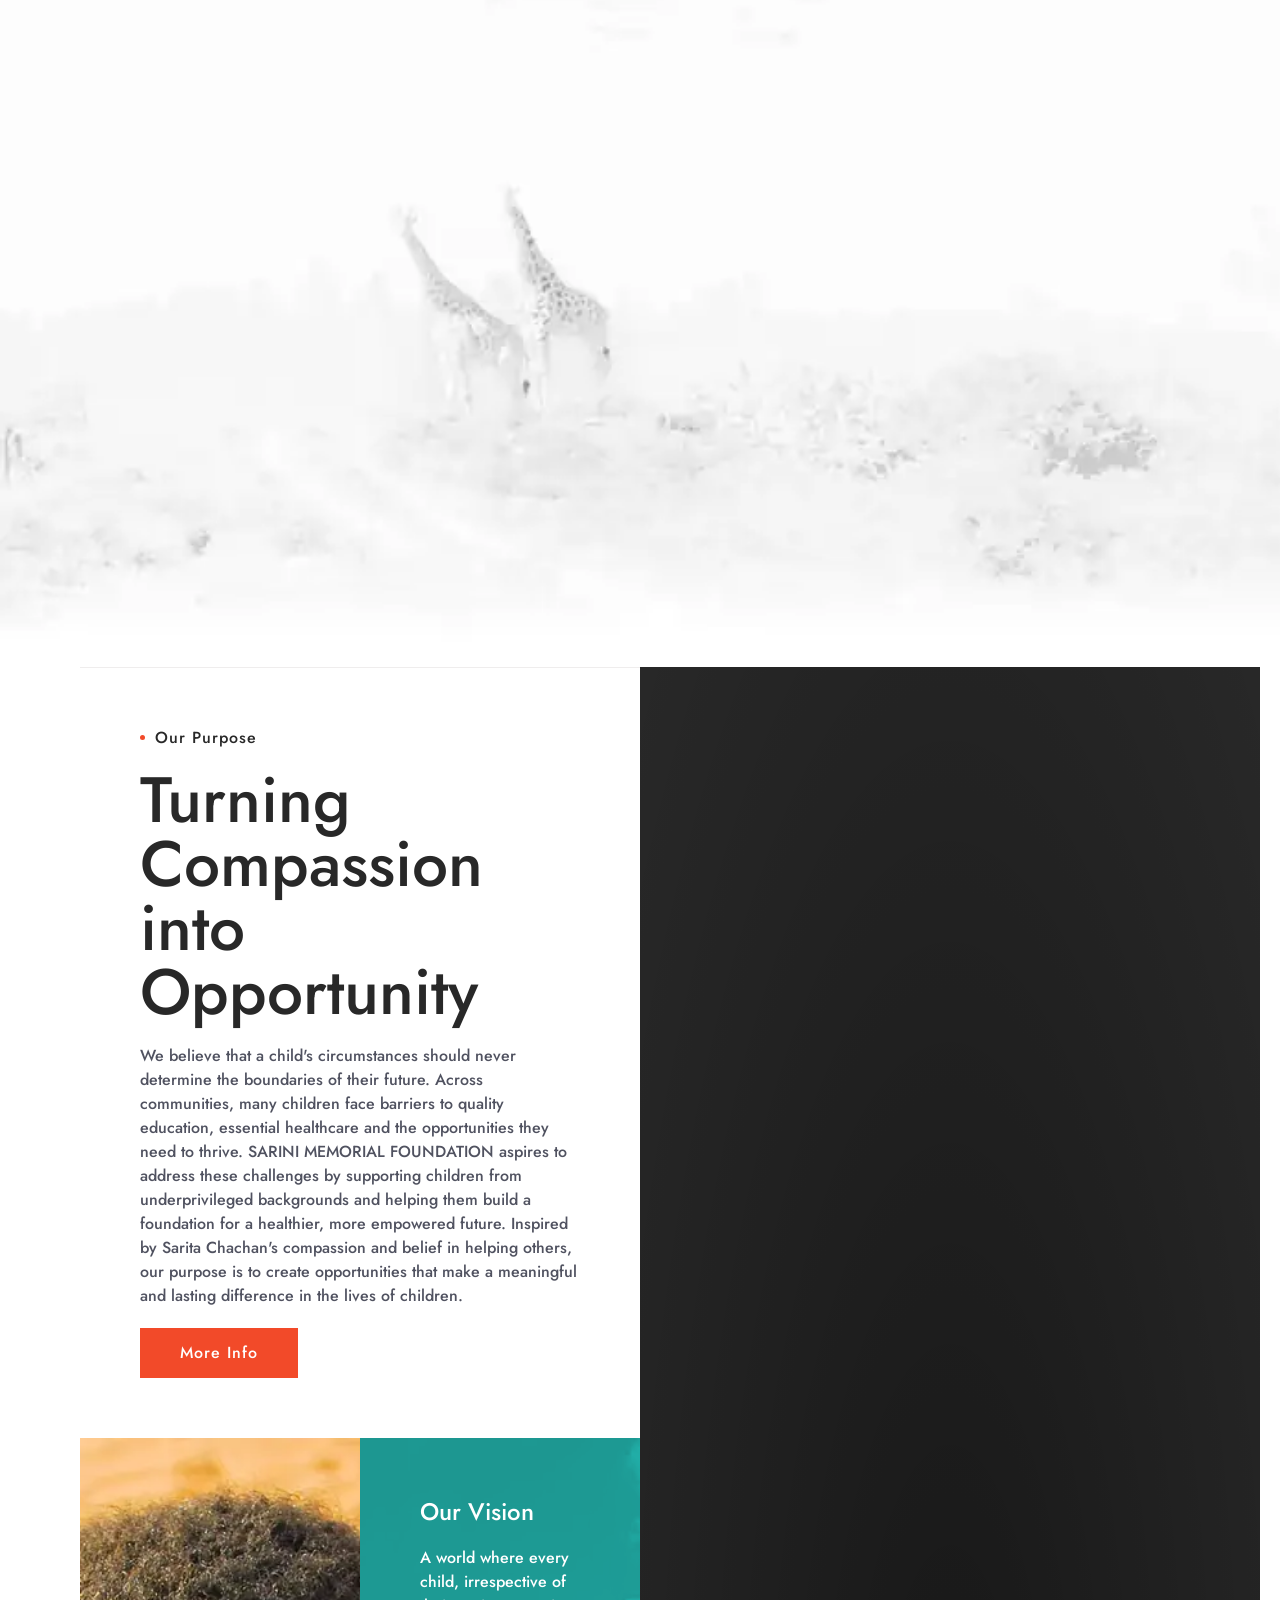
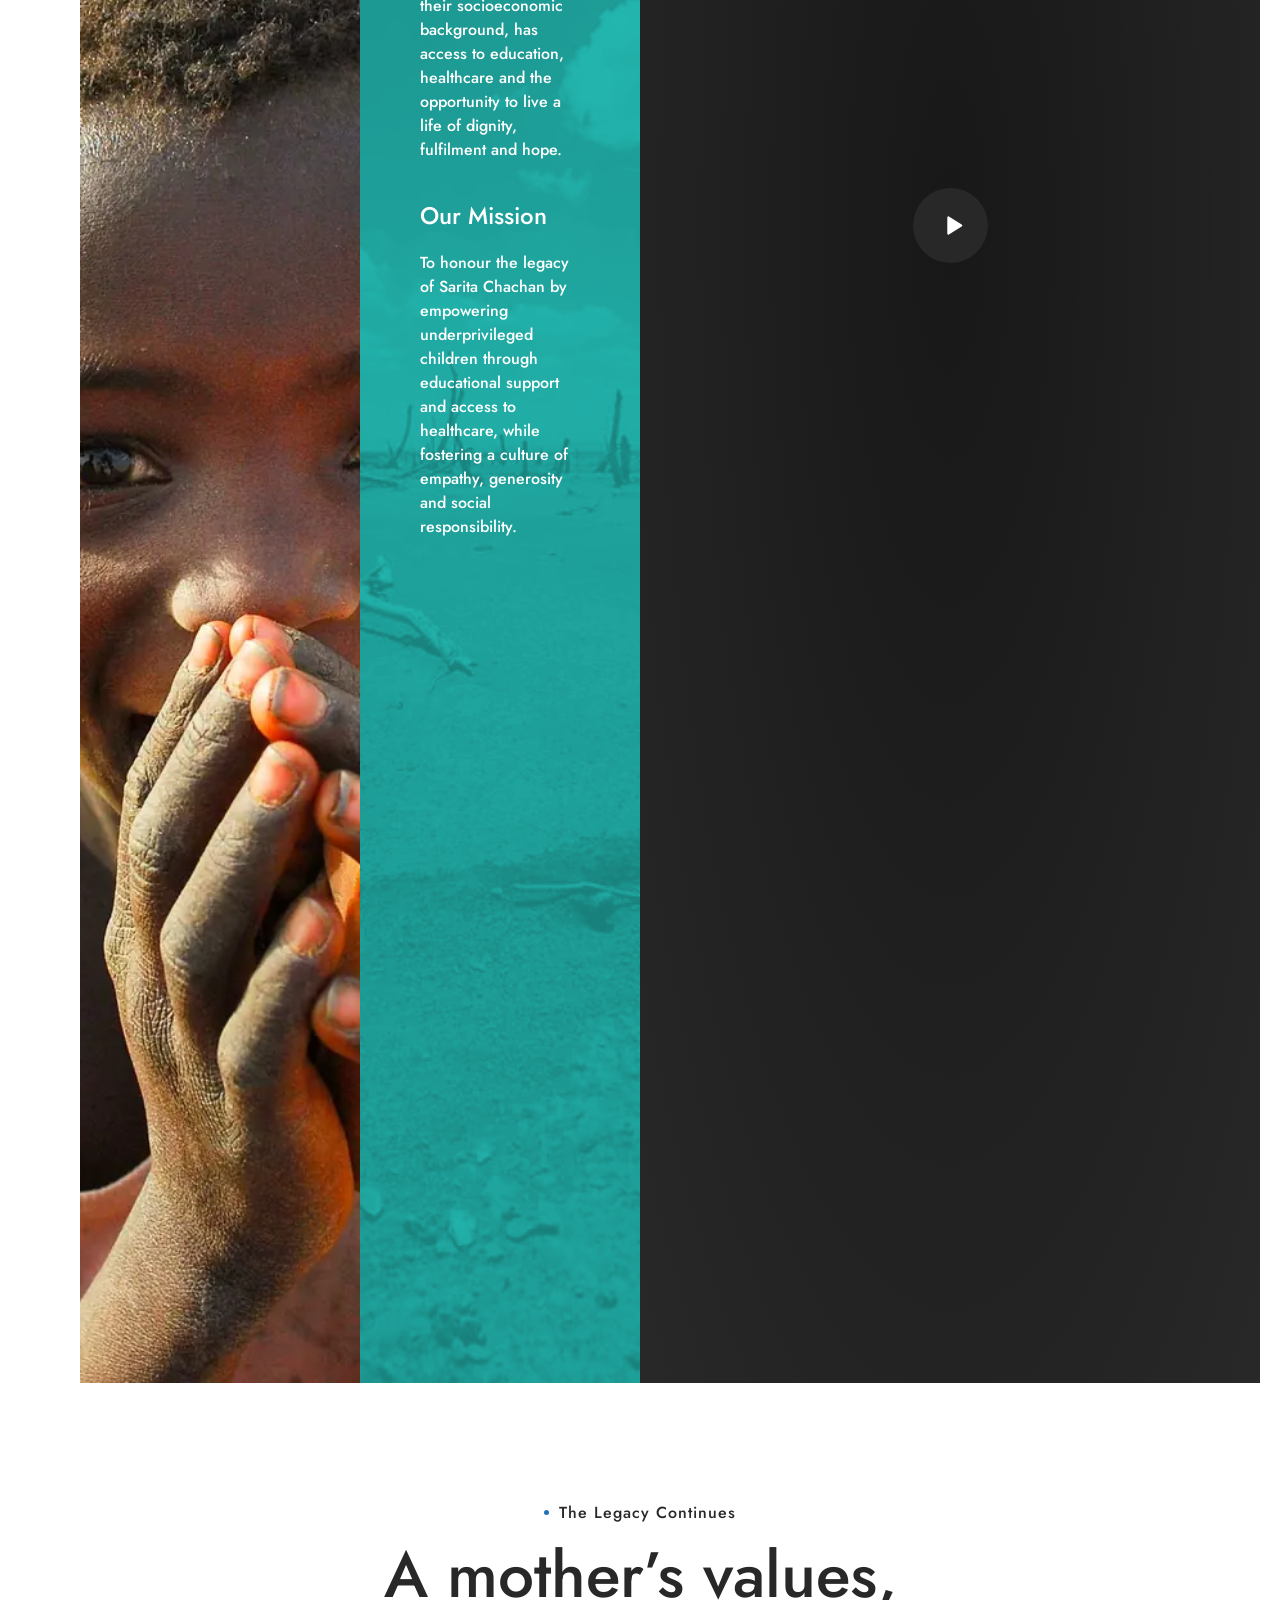
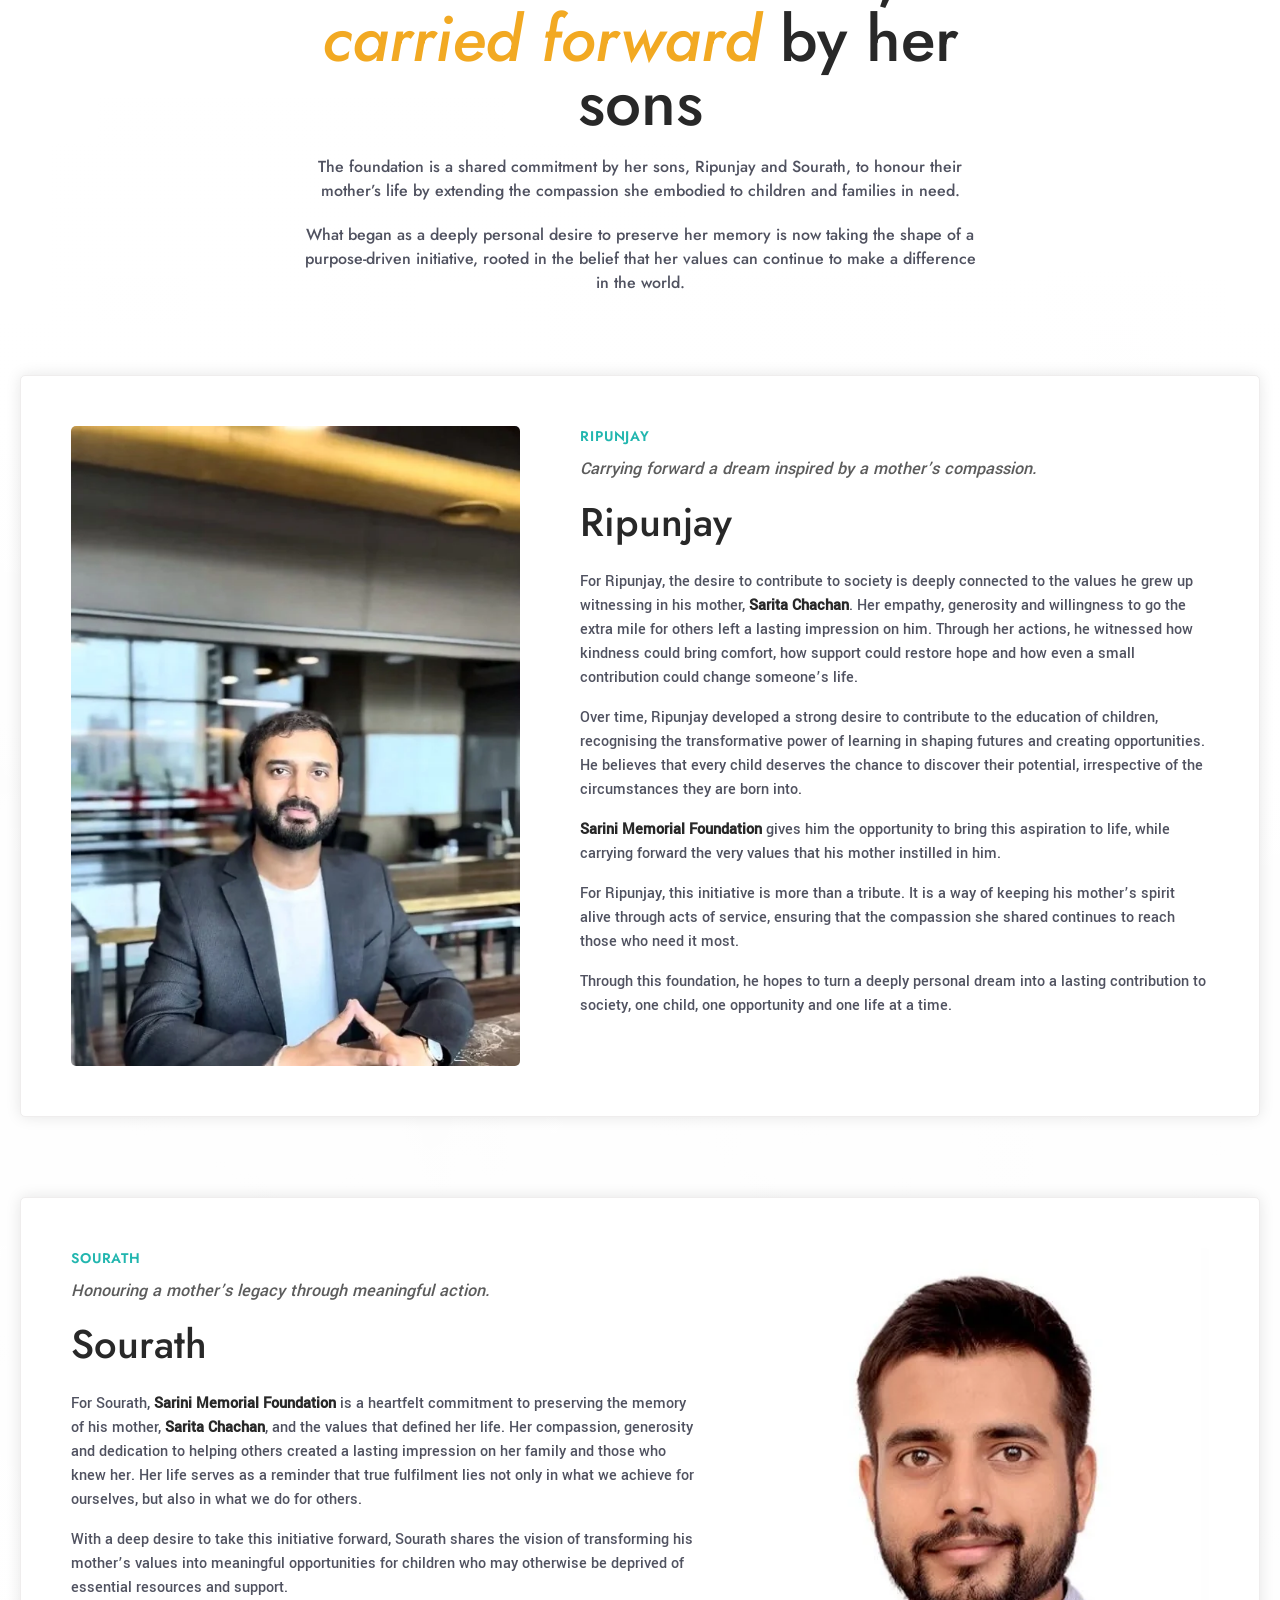
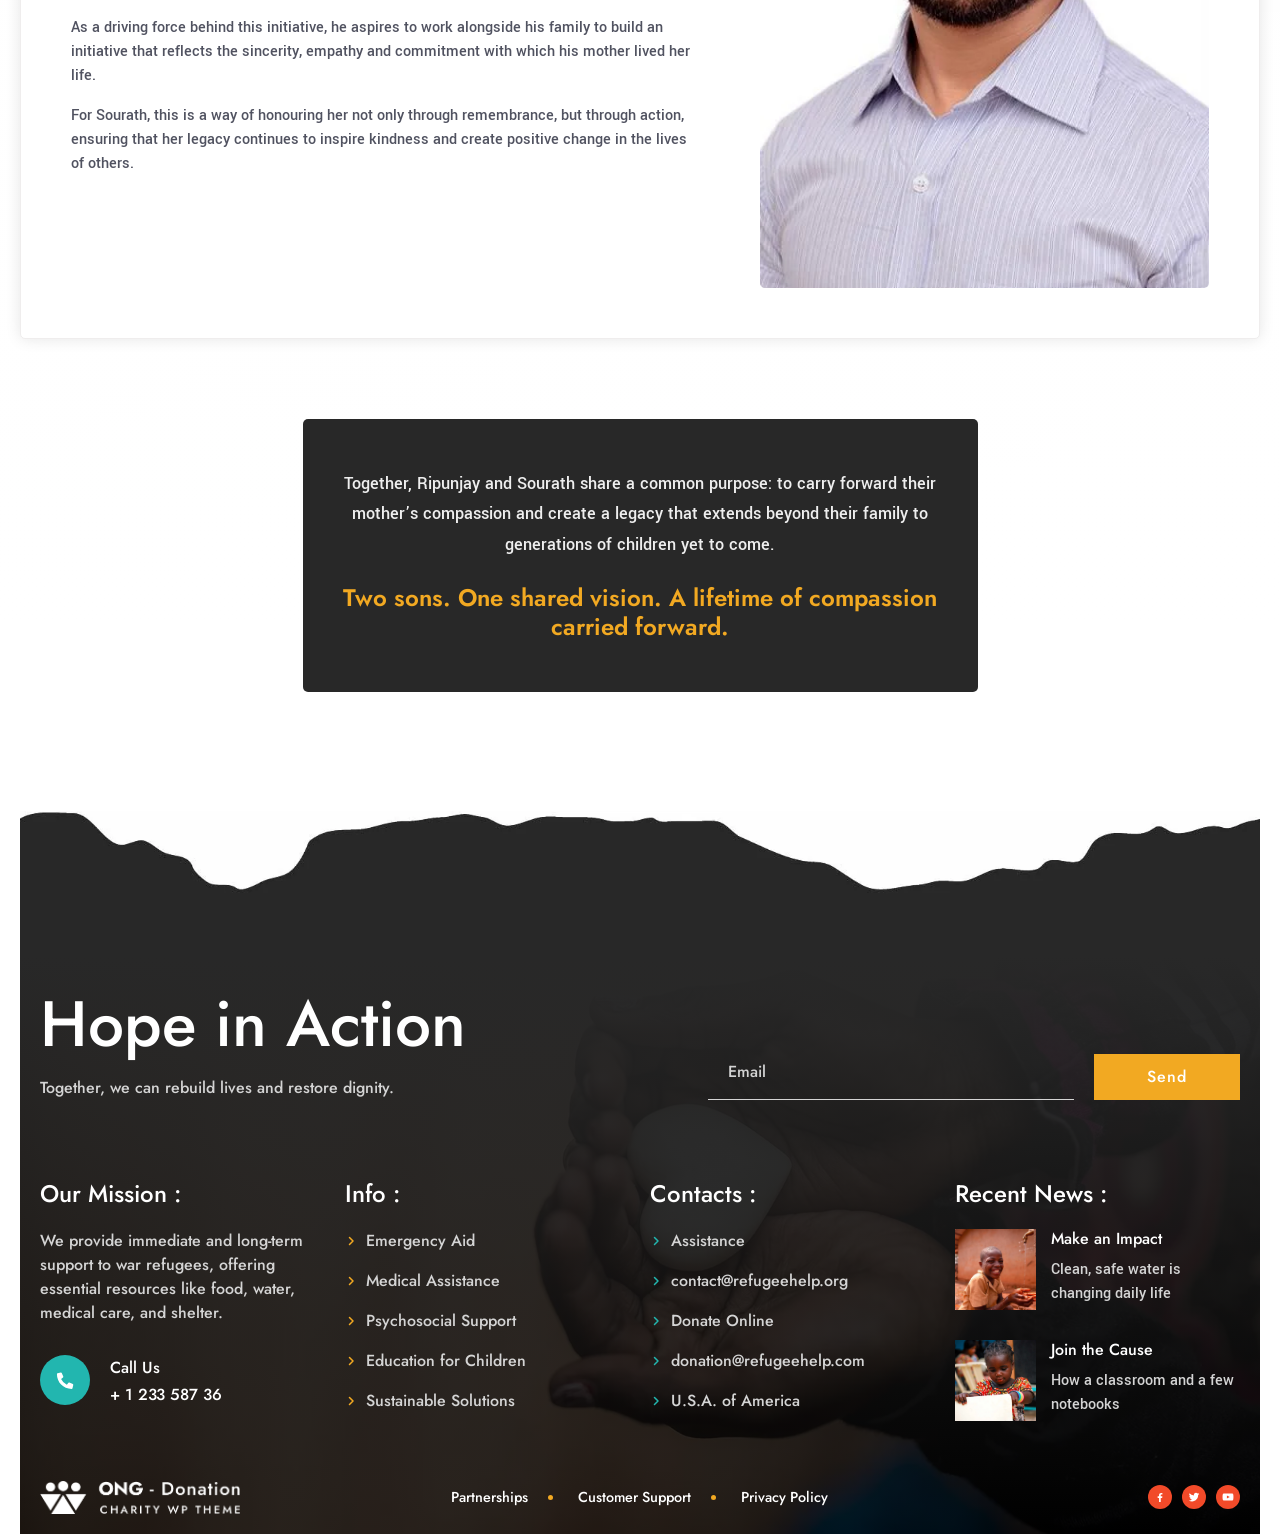
==== commit a5f292aa: "feat(about): revamp about page to highlight founders and their legacy Redesigns the about page to fo" ====
--- a/about.html
+++ b/about.html
@@ -246,30 +246,55 @@
       </div>
     </section>
 
-    <!-- ============ THE PEOPLE BEHIND THE MISSION ============ -->
-    <section class="section team" aria-labelledby="team-title">
-      <div class="container team__inner">
-        <header class="section-heading section-heading--center team__header" data-reveal="fade-up" data-reveal-delay="200">
-          <p class="eyebrow">The Legacy Continues</p>
-          <h2 class="section-title" id="team-title">A Mother’s Values, <em class="text-secondary">Carried</em> by Her Sons</h2>
+    <!-- ============ THE LEGACY CONTINUES ============ -->
+    <section class="section legacy" aria-labelledby="legacy-title">
+      <div class="container legacy__inner">
+        <header class="section-heading section-heading--center legacy__intro" data-reveal="fade-up" data-reveal-delay="200">
+          <p class="eyebrow eyebrow--info">The Legacy Continues</p>
+          <h2 class="section-title" id="legacy-title">A mother’s values, <em class="text-secondary">carried forward</em> by her sons</h2>
           <p class="section-text">The foundation is a shared commitment by her sons, Ripunjay and Sourath, to honour their mother’s life by extending the compassion she embodied to children and families in need.</p>
           <p class="section-text">What began as a deeply personal desire to preserve her memory is now taking the shape of a purpose-driven initiative, rooted in the belief that her values can continue to make a difference in the world.</p>
         </header>
 
-        <ul class="team__grid">
-          <li class="team-card" data-reveal="fade" data-reveal-delay="200">
-            <img class="team-card__photo" src="assets/images/blog/mother-holding-newborn.webp" alt="Riley Johnson smiling while holding a young child" width="900" height="600" loading="lazy">
-            <h3 class="team-card__name">Riley Johnson</h3>
-          </li>
-          <li class="team-card" data-reveal="fade" data-reveal-delay="400">
-            <img class="team-card__photo" src="assets/images/about/woman-with-laptop.webp" alt="Taylor Davis holding a laptop outdoors" width="900" height="1350" loading="lazy">
-            <h3 class="team-card__name">Taylor Davis</h3>
-          </li>
-          <li class="team-card" data-reveal="fade" data-reveal-delay="600">
-            <img class="team-card__photo" src="assets/images/about/mother-baby-on-back.webp" alt="Casey Miller carrying a baby on her back" width="900" height="1350" loading="lazy">
-            <h3 class="team-card__name">Casey Miller</h3>
-          </li>
-        </ul>
+        <article class="legacy-founder" aria-labelledby="ripunjay-title">
+          <figure class="legacy-founder__media" data-reveal="fade" data-reveal-delay="200">
+            <img src="assets/images/about/ripunjay-chachan.webp" alt="Portrait of Ripunjay Chachan in a grey blazer" width="583" height="1024" loading="lazy" decoding="async">
+          </figure>
+          <div class="legacy-founder__content" data-reveal="fade-up" data-reveal-delay="300">
+            <p class="legacy-founder__eyebrow">Ripunjay</p>
+            <p class="legacy-founder__tagline">Carrying forward a dream inspired by a mother’s compassion.</p>
+            <h3 class="legacy-founder__name" id="ripunjay-title">Ripunjay</h3>
+            <div class="legacy-founder__body">
+              <p>For Ripunjay, the desire to contribute to society is deeply connected to the values he grew up witnessing in his mother, <strong>Sarita Chachan</strong>. Her empathy, generosity and willingness to go the extra mile for others left a lasting impression on him. Through her actions, he witnessed how kindness could bring comfort, how support could restore hope and how even a small contribution could change someone’s life.</p>
+              <p>Over time, Ripunjay developed a strong desire to contribute to the education of children, recognising the transformative power of learning in shaping futures and creating opportunities. He believes that every child deserves the chance to discover their potential, irrespective of the circumstances they are born into.</p>
+              <p><strong>Sarini Memorial Foundation</strong> gives him the opportunity to bring this aspiration to life, while carrying forward the very values that his mother instilled in him.</p>
+              <p>For Ripunjay, this initiative is more than a tribute. It is a way of keeping his mother’s spirit alive through acts of service, ensuring that the compassion she shared continues to reach those who need it most.</p>
+              <p>Through this foundation, he hopes to turn a deeply personal dream into a lasting contribution to society, one child, one opportunity and one life at a time.</p>
+            </div>
+          </div>
+        </article>
+
+        <article class="legacy-founder legacy-founder--reverse" aria-labelledby="sourath-title">
+          <figure class="legacy-founder__media" data-reveal="fade" data-reveal-delay="200">
+            <img src="assets/images/about/sourath-chachan.webp" alt="Portrait of Sourath Chachan in a light striped shirt" width="472" height="709" loading="lazy" decoding="async">
+          </figure>
+          <div class="legacy-founder__content" data-reveal="fade-up" data-reveal-delay="300">
+            <p class="legacy-founder__eyebrow">Sourath</p>
+            <p class="legacy-founder__tagline">Honouring a mother’s legacy through meaningful action.</p>
+            <h3 class="legacy-founder__name" id="sourath-title">Sourath</h3>
+            <div class="legacy-founder__body">
+              <p>For Sourath, <strong>Sarini Memorial Foundation</strong> is a heartfelt commitment to preserving the memory of his mother, <strong>Sarita Chachan</strong>, and the values that defined her life. Her compassion, generosity and dedication to helping others created a lasting impression on her family and those who knew her. Her life serves as a reminder that true fulfilment lies not only in what we achieve for ourselves, but also in what we do for others.</p>
+              <p>With a deep desire to take this initiative forward, Sourath shares the vision of transforming his mother’s values into meaningful opportunities for children who may otherwise be deprived of essential resources and support.</p>
+              <p>As a driving force behind this initiative, he aspires to work alongside his family to build an initiative that reflects the sincerity, empathy and commitment with which his mother lived her life.</p>
+              <p>For Sourath, this is a way of honouring her not only through remembrance, but through action, ensuring that her legacy continues to inspire kindness and create positive change in the lives of others.</p>
+            </div>
+          </div>
+        </article>
+
+        <div class="legacy-closing" data-reveal="fade-up" data-reveal-delay="200">
+          <p class="legacy-closing__text">Together, Ripunjay and Sourath share a common purpose: to carry forward their mother’s compassion and create a legacy that extends beyond their family to generations of children yet to come.</p>
+          <p class="legacy-closing__tagline">Two sons. One shared vision. A lifetime of compassion carried forward.</p>
+        </div>
       </div>
     </section>
   </main>
--- a/css/pages/about.css
+++ b/css/pages/about.css
@@ -257,72 +257,129 @@
   z-index: 2;
 }
 
-/* ---------- The people behind the mission ---------- */
-.team {
+/* ---------- The legacy continues (founders) ---------- */
+.legacy {
+  position: relative;
   overflow: hidden;
   isolation: isolate;
   background: var(--color-white) url('../../assets/images/misc/bg-faded-landscape.webp') center / cover no-repeat;
 }
 
-.team::before {
+.legacy::before {
   content: '';
   position: absolute;
   inset: 0;
   z-index: -1;
-  background: linear-gradient(180deg, rgba(255, 255, 255, 0) 70%, var(--color-white) 100%);
-}
-
-.team__inner {
-  display: flex;
-  flex-direction: column;
-  gap: 60px;
-}
-
-.team__header {
+  background: linear-gradient(180deg, rgba(255, 255, 255, 0.92) 0%, rgba(255, 255, 255, 0.98) 100%);
+}
+
+.legacy__inner {
+  display: flex;
+  flex-direction: column;
+  gap: 80px;
+}
+
+.legacy__intro {
   width: min(var(--container-narrow), 100%);
   margin-inline: auto;
 }
 
-.team__grid {
+.legacy-founder {
   display: grid;
-  grid-template-columns: repeat(3, minmax(0, 1fr));
-  gap: 40px;
-}
-
-.team-card {
-  position: relative;
-  display: flex;
-  align-items: flex-end;
-  justify-content: center;
-  min-height: 600px;
-  padding: 40px;
+  grid-template-columns: minmax(0, 5fr) minmax(0, 7fr);
+  gap: 60px;
+  align-items: start;
+  padding: 50px;
+  background-color: var(--color-white);
+  border: 1px solid var(--color-border);
+  border-radius: var(--radius-md);
+  box-shadow: var(--shadow-card);
+}
+
+.legacy-founder--reverse {
+  grid-template-columns: minmax(0, 7fr) minmax(0, 5fr);
+}
+
+.legacy-founder--reverse .legacy-founder__media {
+  order: 2;
+}
+
+.legacy-founder__media {
+  margin: 0;
   overflow: hidden;
-  isolation: isolate;
   border-radius: var(--radius-md);
 }
 
-.team-card::before {
-  content: '';
-  position: absolute;
-  inset: 0;
-  z-index: -1;
-  background: linear-gradient(180deg, rgba(0, 0, 0, 0) 60%, rgba(0, 0, 0, 0.81) 100%);
-}
-
-.team-card__photo {
-  position: absolute;
-  inset: 0;
-  z-index: -2;
+.legacy-founder__media img {
+  display: block;
   width: 100%;
-  height: 100%;
+  height: auto;
+  max-height: 640px;
   object-fit: cover;
-}
-
-.team-card__name {
+  object-position: center top;
+}
+
+.legacy-founder__eyebrow {
+  font-size: 14px;
+  font-weight: var(--fw-semibold);
+  color: var(--color-accent);
+  text-transform: uppercase;
+  letter-spacing: 0.06em;
+}
+
+.legacy-founder__tagline {
+  margin-top: 8px;
+  font-family: var(--font-secondary);
+  font-size: 18px;
+  font-style: italic;
+  line-height: 1.5;
+  color: var(--color-muted);
+}
+
+.legacy-founder__name {
+  margin-top: 16px;
+  font-size: var(--fs-h3);
+  line-height: var(--lh-title);
+  color: var(--color-heading);
+}
+
+.legacy-founder__body {
+  display: flex;
+  flex-direction: column;
+  gap: 16px;
+  margin-top: 24px;
+  font-family: var(--font-secondary);
+  color: var(--color-text);
+}
+
+.legacy-founder__body strong {
+  font-weight: var(--fw-semibold);
+  color: var(--color-heading);
+}
+
+.legacy-closing {
+  width: min(var(--container-narrow), 100%);
+  margin-inline: auto;
+  padding: 50px 40px;
+  text-align: center;
+  background-color: var(--color-heading);
+  border-radius: var(--radius-md);
+  color: var(--color-white);
+}
+
+.legacy-closing__text {
+  font-family: var(--font-secondary);
+  font-size: 18px;
+  line-height: 1.7;
+  color: rgba(255, 255, 255, 0.92);
+}
+
+.legacy-closing__tagline {
+  margin-top: 24px;
   font-size: var(--fs-h5);
+  font-weight: var(--fw-semibold);
   line-height: var(--lh-title);
-  text-align: center;
-  color: var(--color-white);
+  color: var(--color-secondary);
 }
 
 /* ==========================================================================
@@ -390,12 +447,15 @@
     padding: 80px 60px;
   }
 
-  .team__grid {
-    gap: 20px;
-  }
-
-  .team-card {
-    min-height: 350px;
+  .legacy-founder,
+  .legacy-founder--reverse {
+    grid-template-columns: minmax(0, 1fr);
+    gap: 40px;
+    padding: 40px;
+  }
+
+  .legacy-founder--reverse .legacy-founder__media {
+    order: 0;
   }
 }
 
@@ -450,8 +510,20 @@
     min-height: 350px;
   }
 
-  .team__grid {
-    grid-template-columns: minmax(0, 1fr);
+  .legacy__inner {
+    gap: 60px;
+  }
+
+  .legacy-founder {
+    padding: 30px 24px;
+  }
+
+  .legacy-founder__name {
+    font-size: 32px;
+  }
+
+  .legacy-closing {
+    padding: 40px 24px;
   }
 }
 
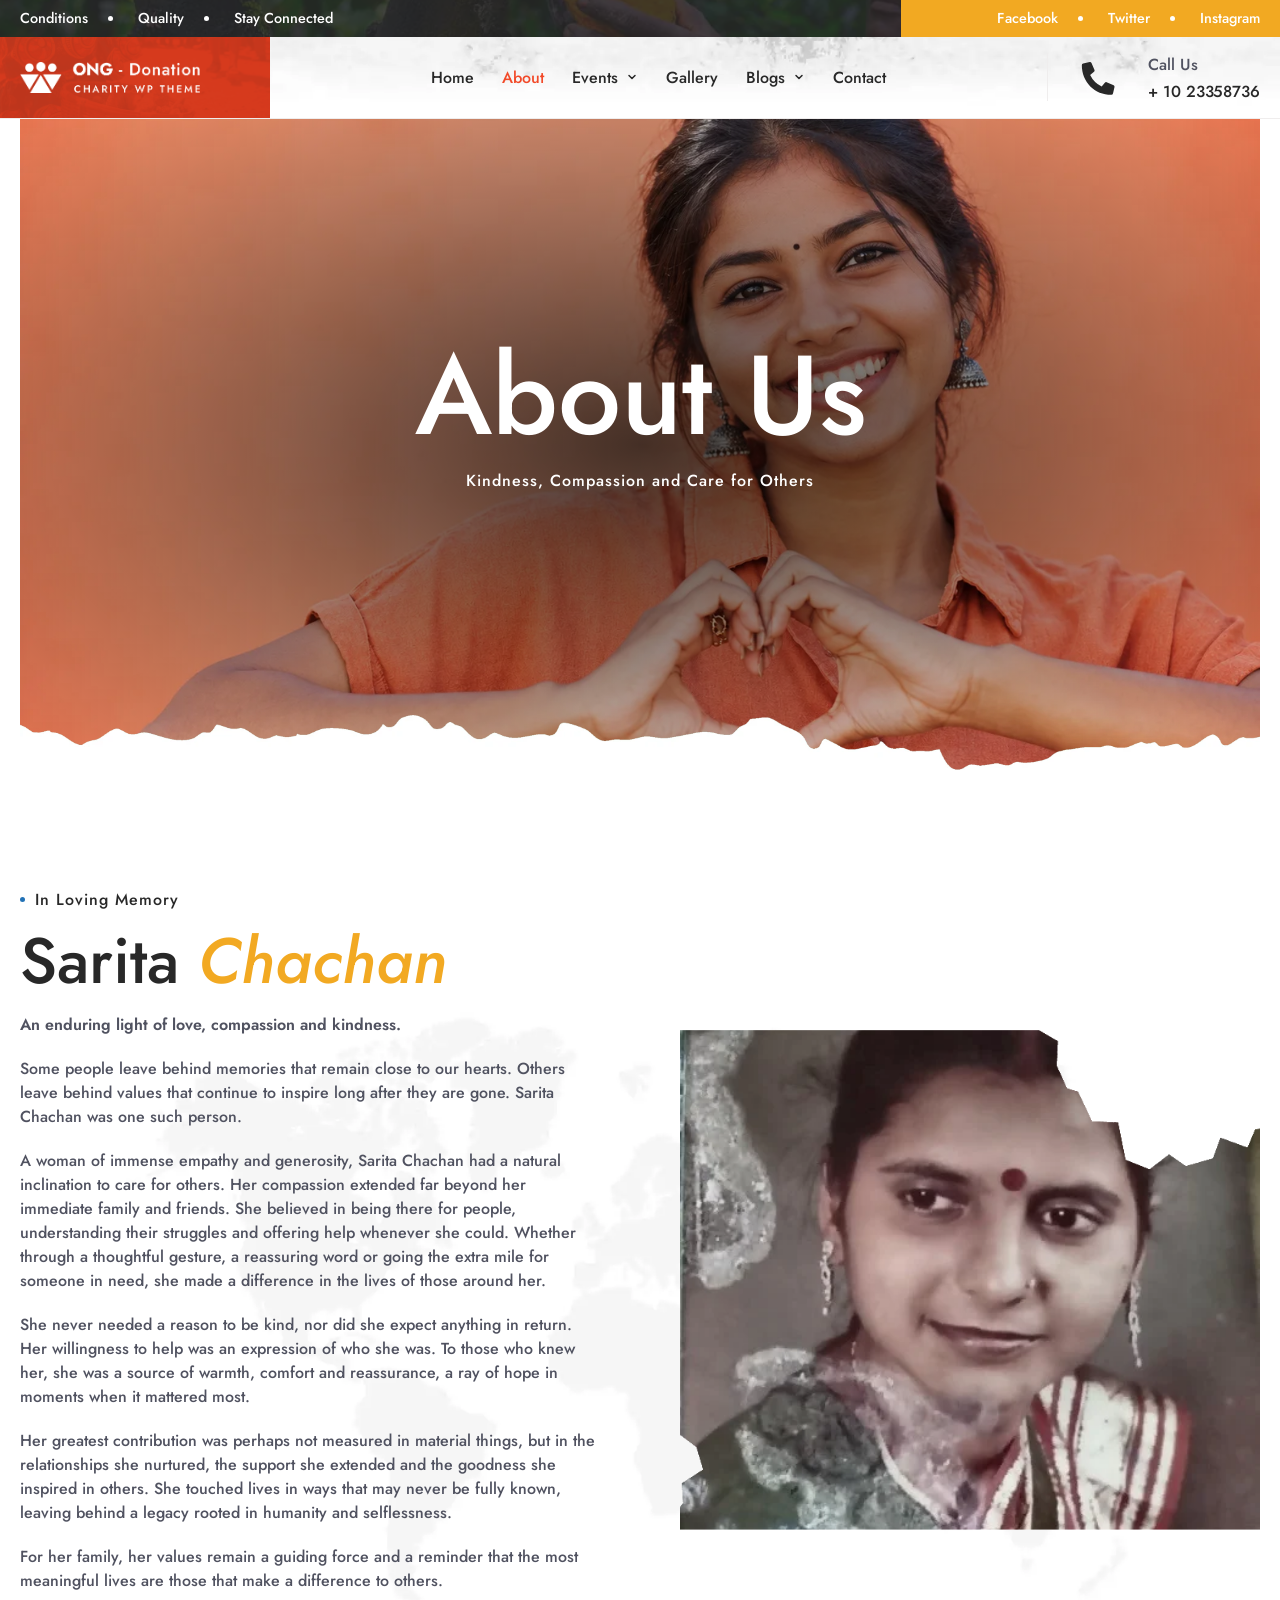
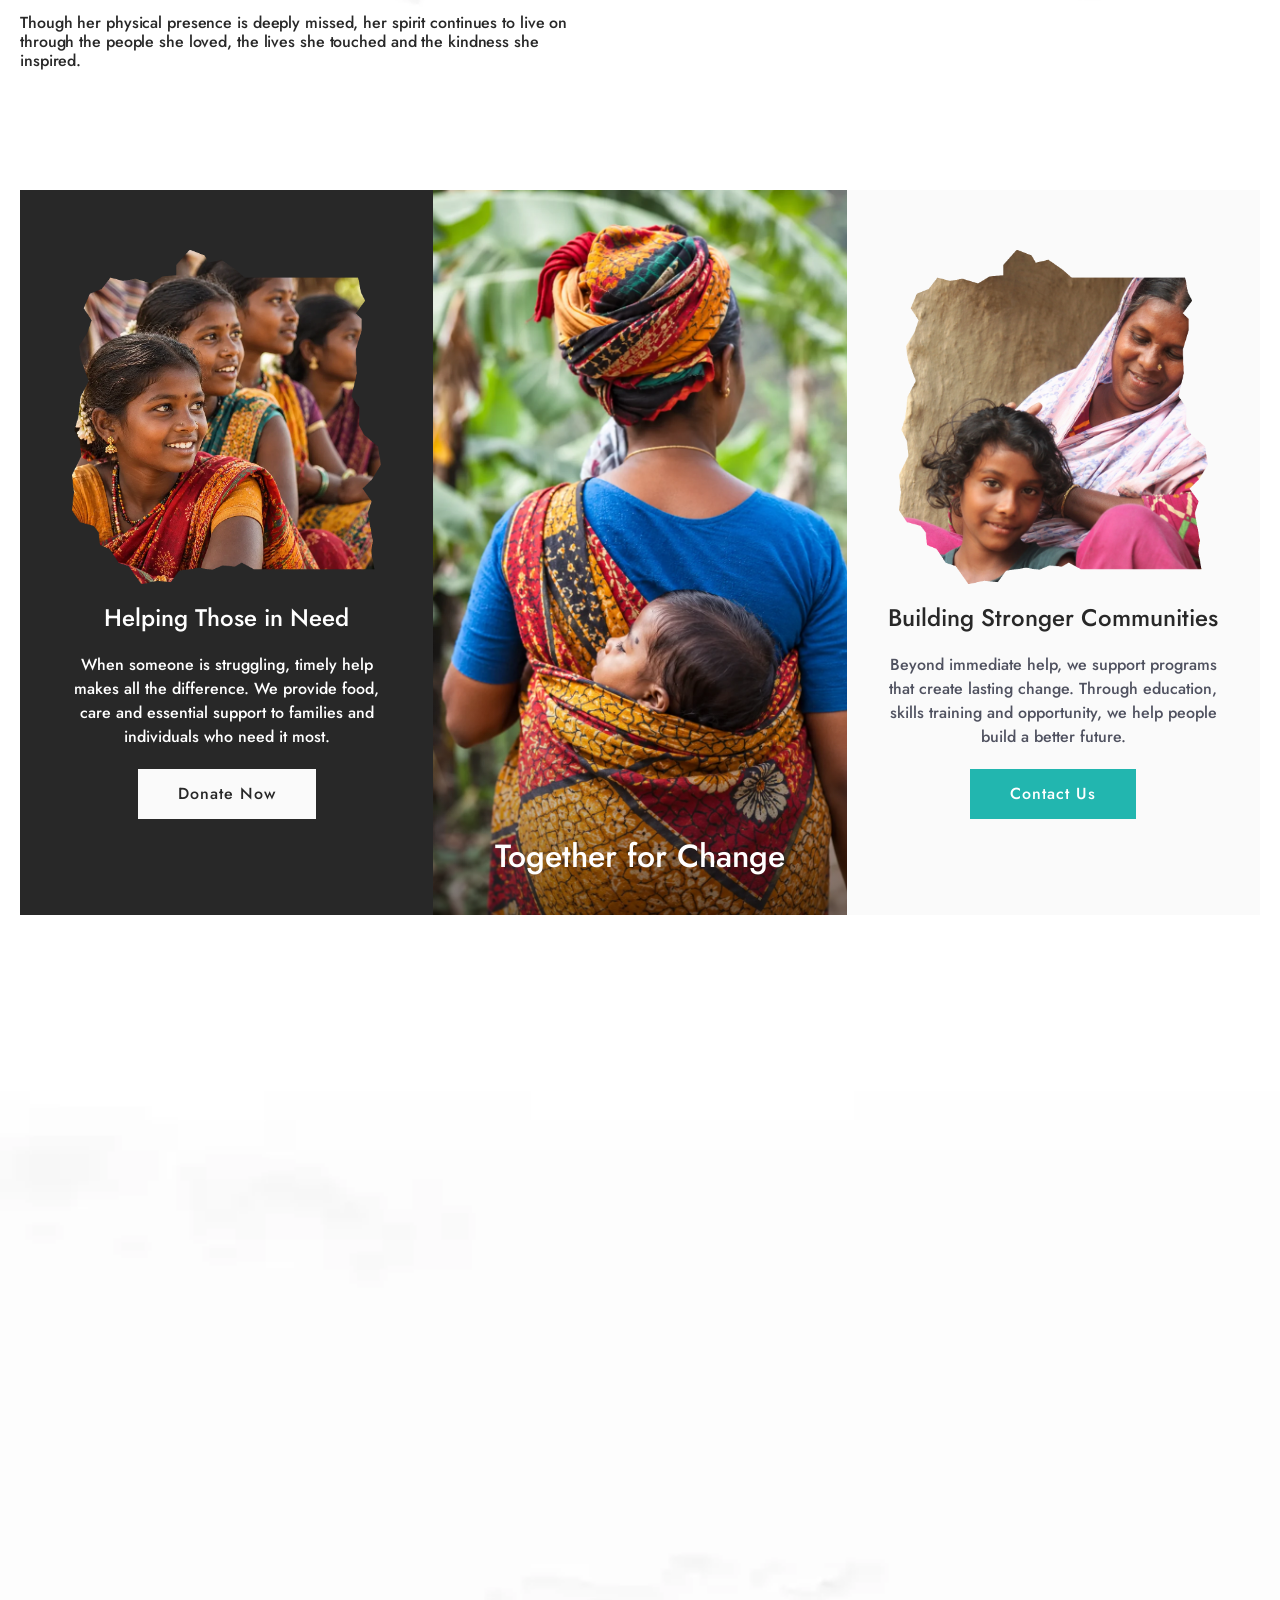
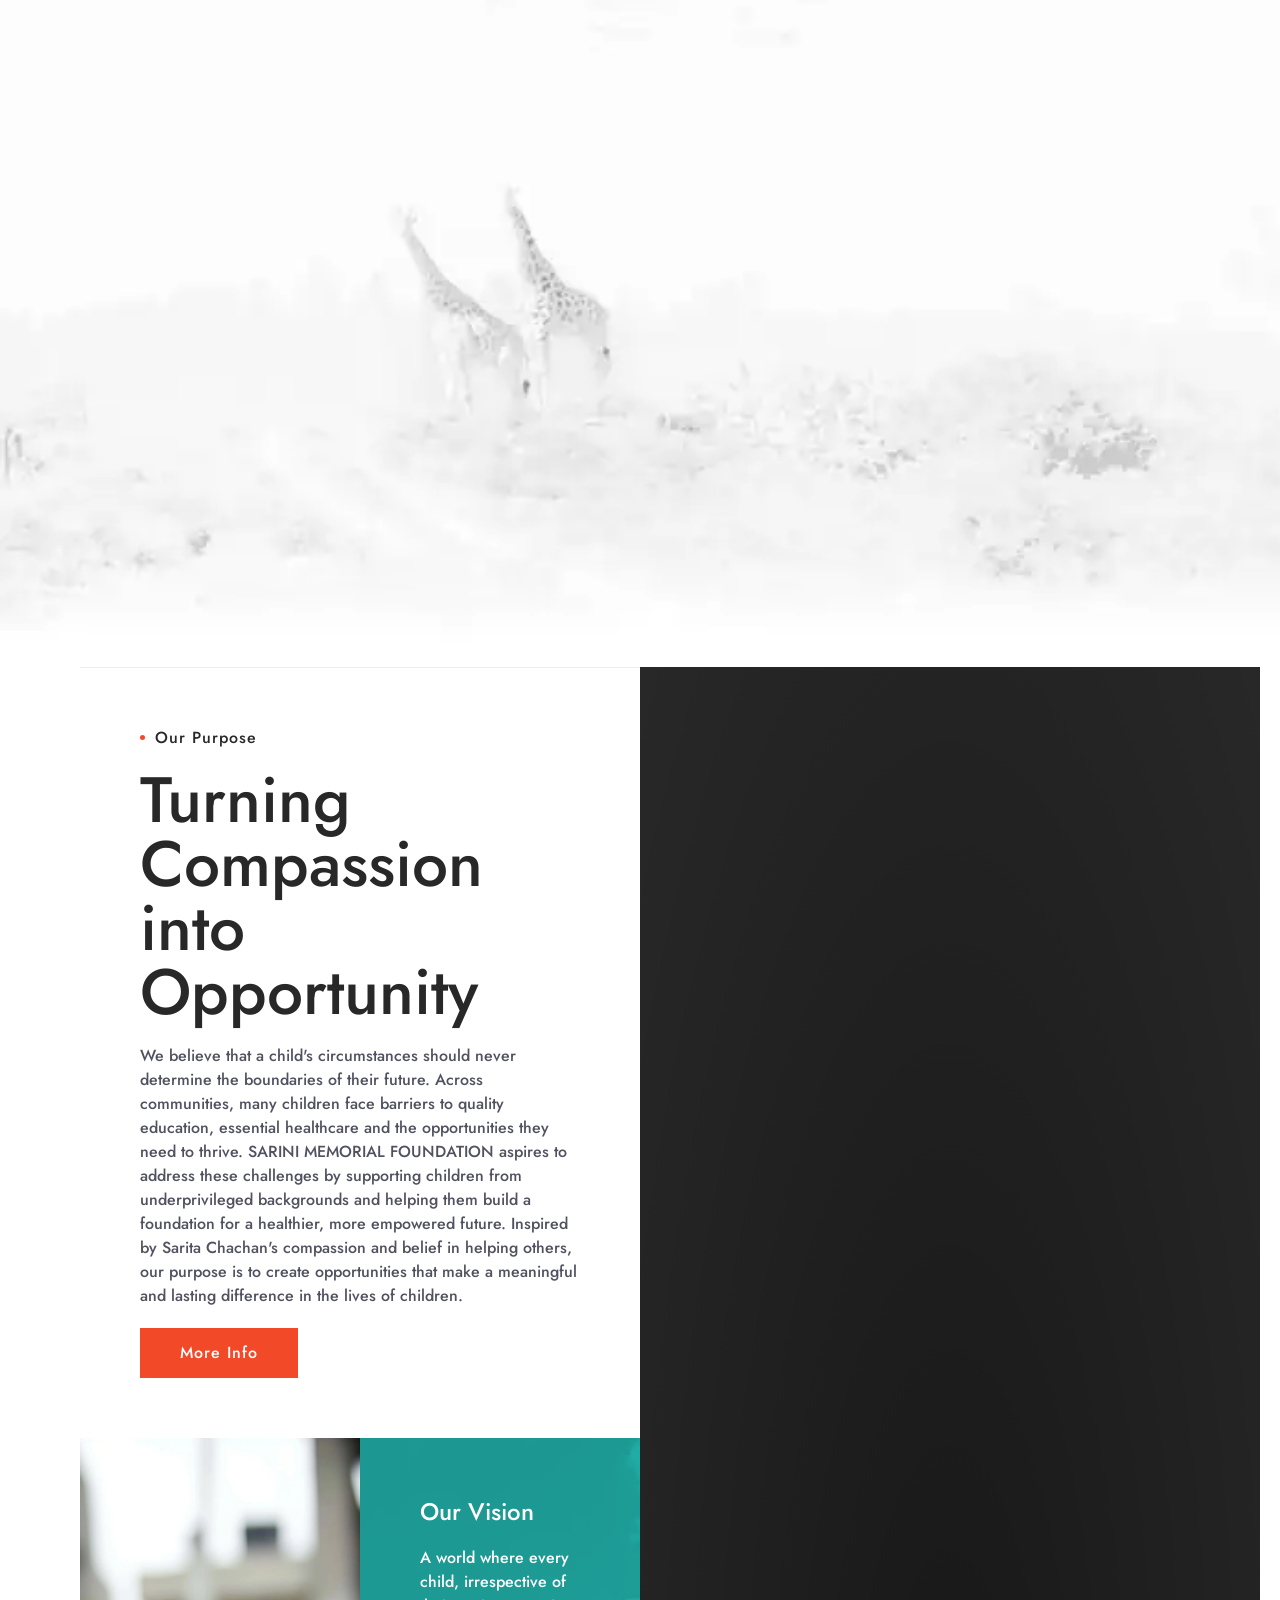
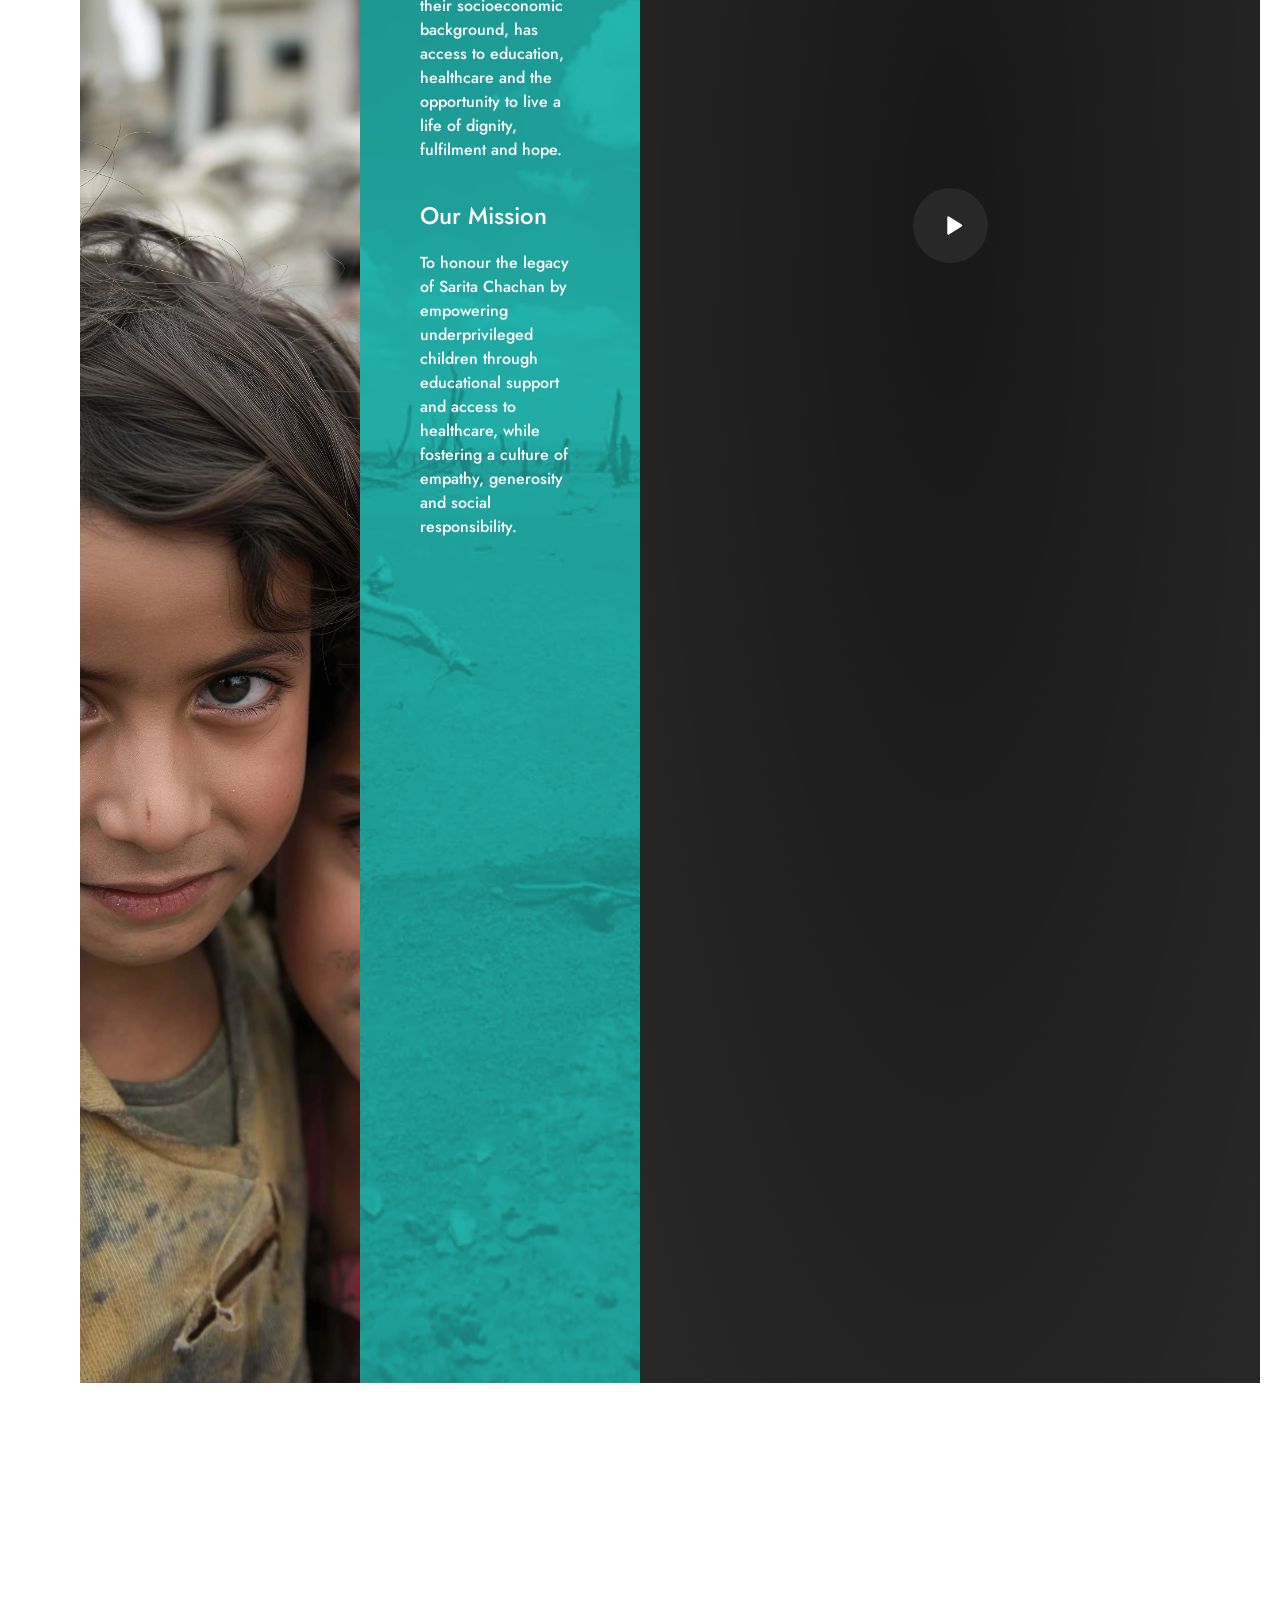
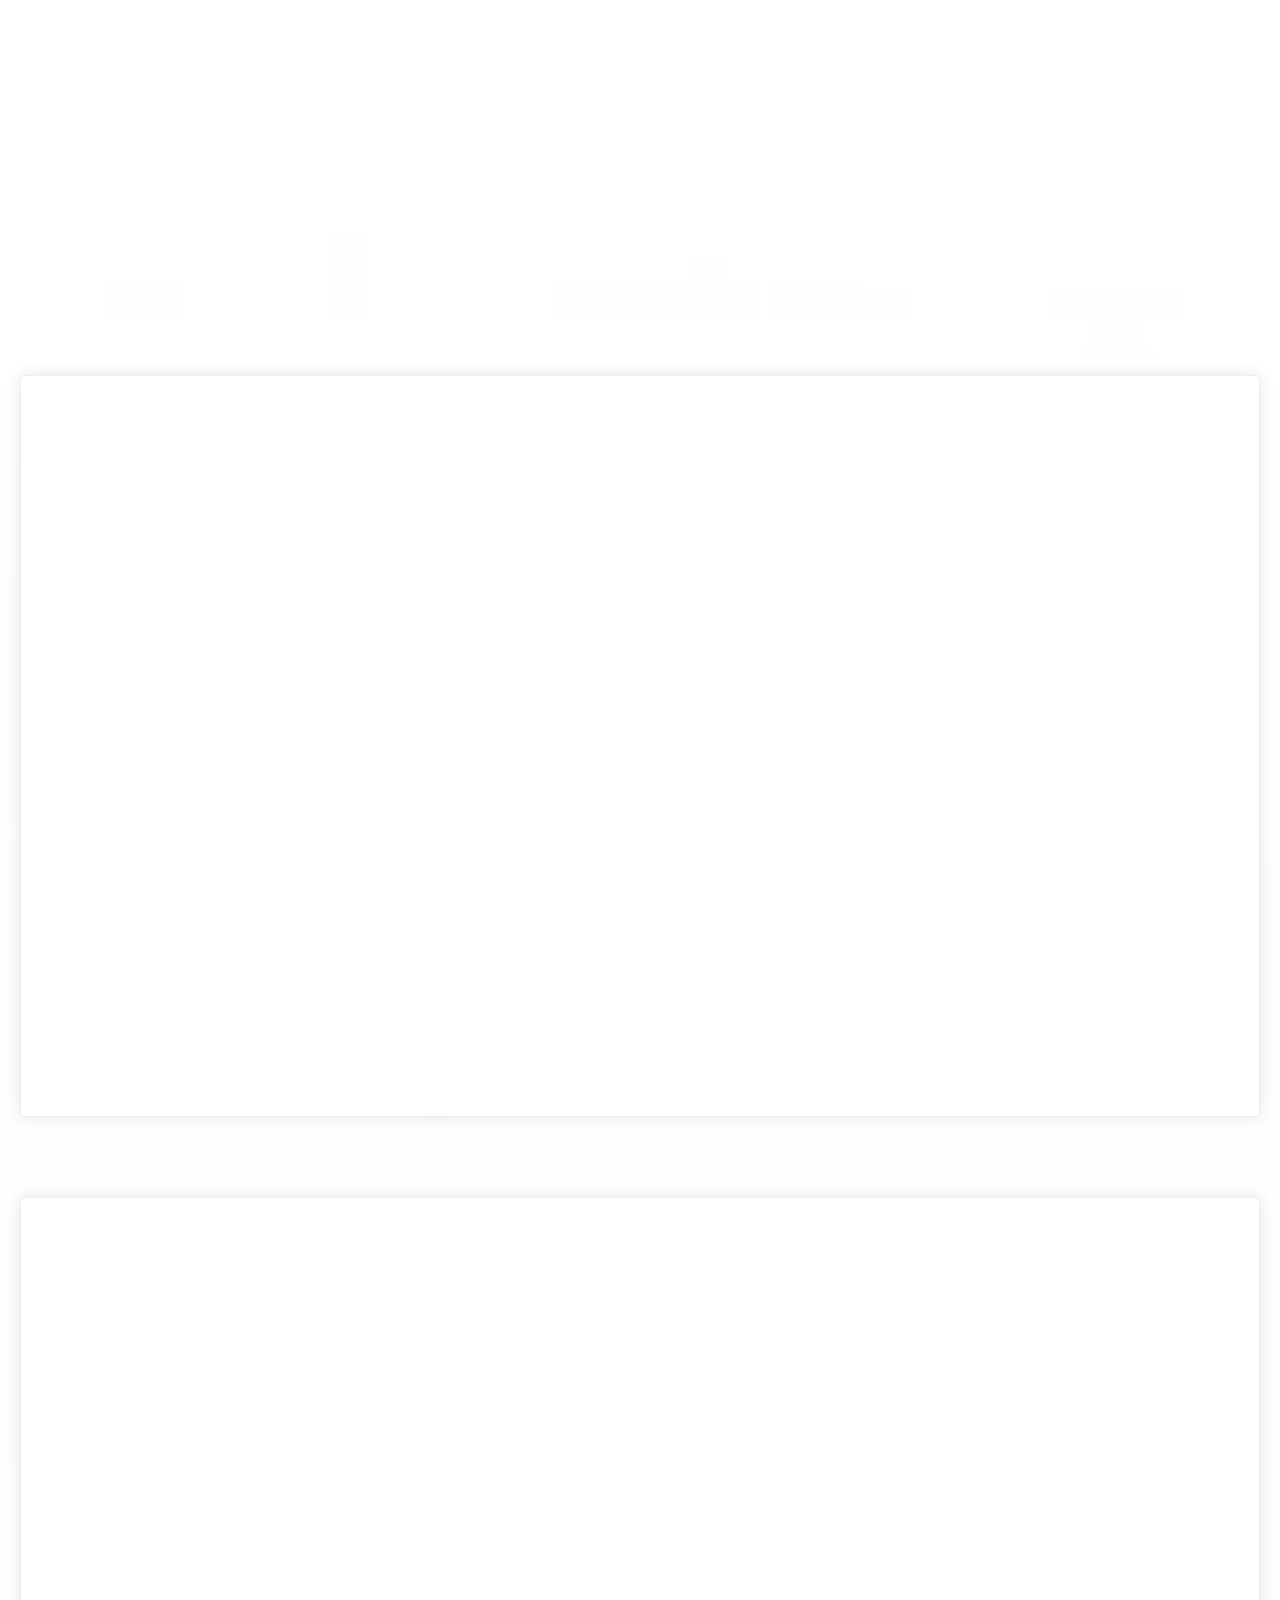
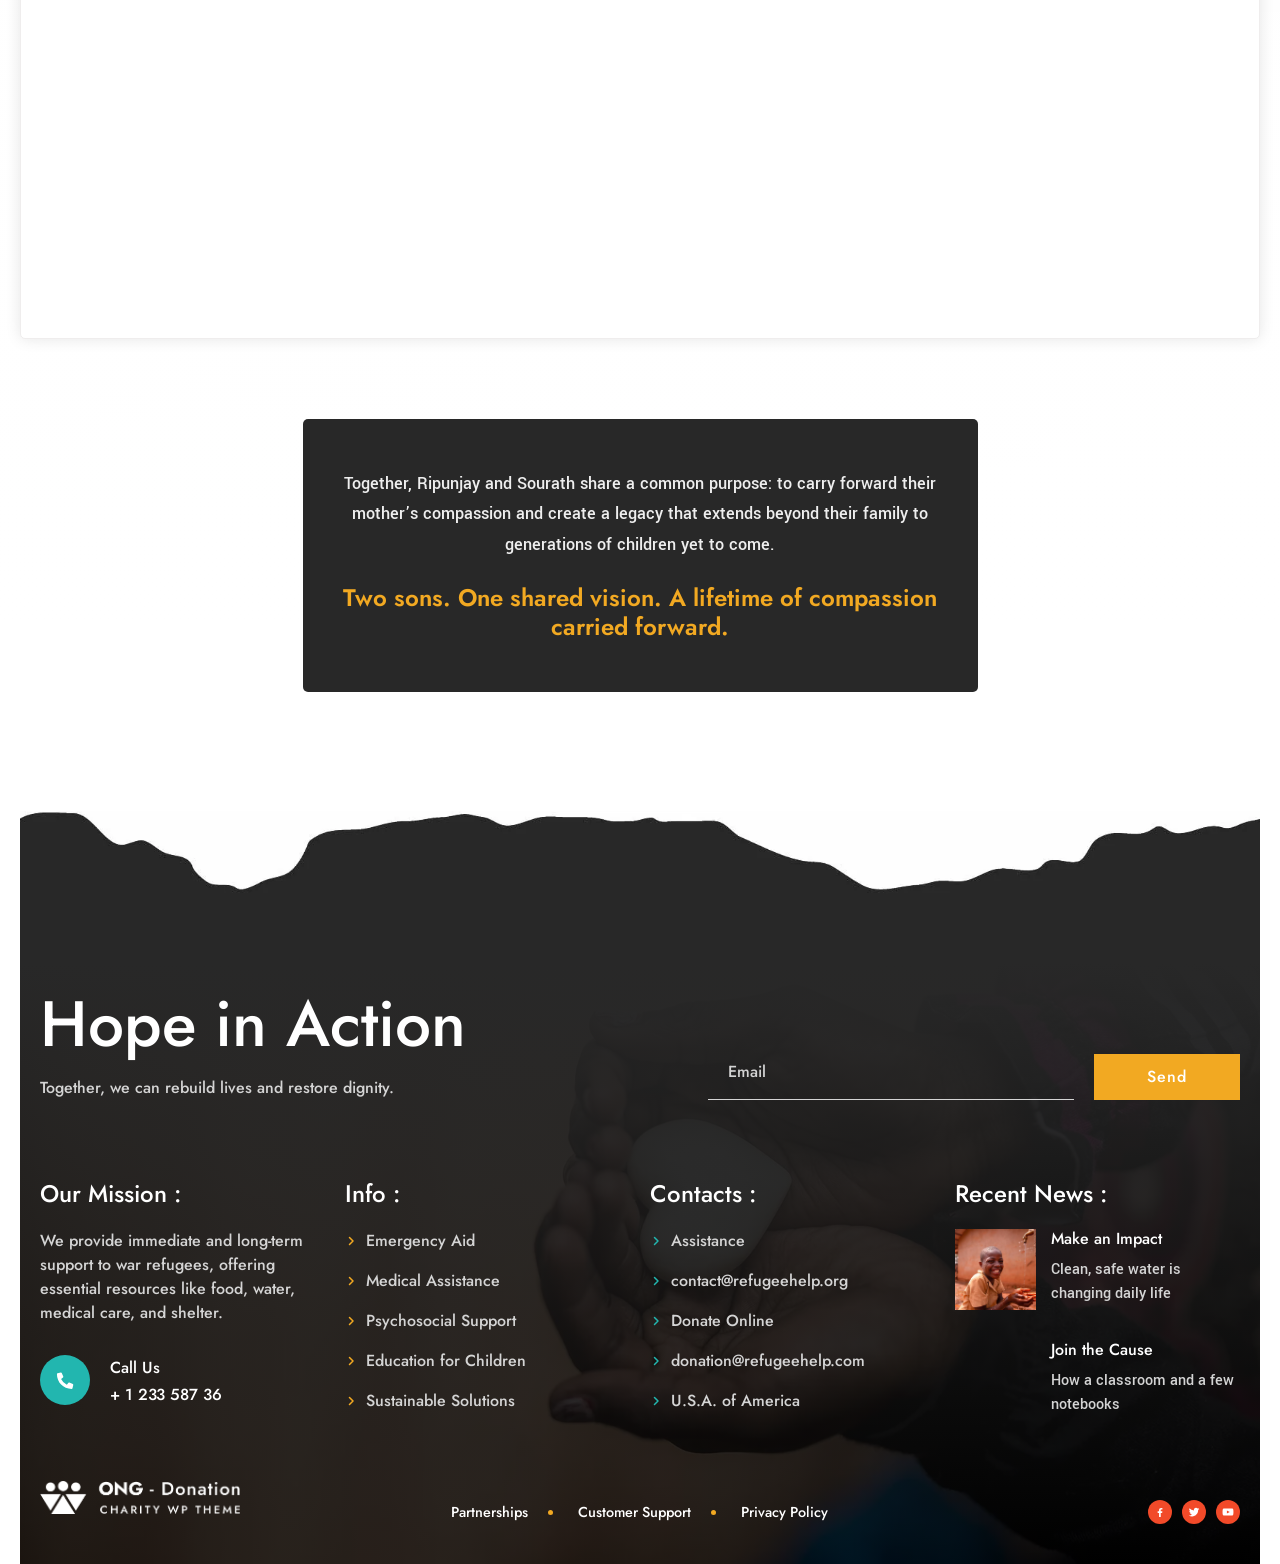
==== commit 2ace05e7: "fix(about): update images on about page for consistency" ====
--- a/about.html
+++ b/about.html
@@ -160,7 +160,7 @@
       <article class="focus-card focus-card--dark">
         <div class="focus-card__body" data-reveal="fade" data-reveal-delay="200">
           <figure class="focus-card__media mask-blob">
-            <img src="assets/images/about/girls-smiling-together.webp" alt="Two smiling girls, one wearing a bright red headscarf" width="700" height="700" loading="lazy">
+            <img src="/assets/images/hero/hero-friends-reflection1.webp" alt="Two smiling girls, one wearing a bright red headscarf" width="700" height="700" loading="lazy">
           </figure>
           <h3 class="focus-card__title">Helping Those in Need</h3>
           <p class="focus-card__text">When someone is struggling, timely help makes all the difference. We provide food, care and essential support to families and individuals who need it most.</p>
--- a/css/layout.css
+++ b/css/layout.css
@@ -300,6 +300,7 @@
 
 .site-footer__brand img {
   width: 200px;
+  margin-bottom:30px;
 }
 
 .site-footer__links {
--- a/css/pages/about.css
+++ b/css/pages/about.css
@@ -189,7 +189,7 @@
 }
 
 .spotlight__image {
-  background: url('../../assets/images/about/girl-hands-to-face.webp') center / cover no-repeat;
+  background: url('../../assets/images/about/about-5.webp') center / cover no-repeat;
 }
 
 .spotlight__points {
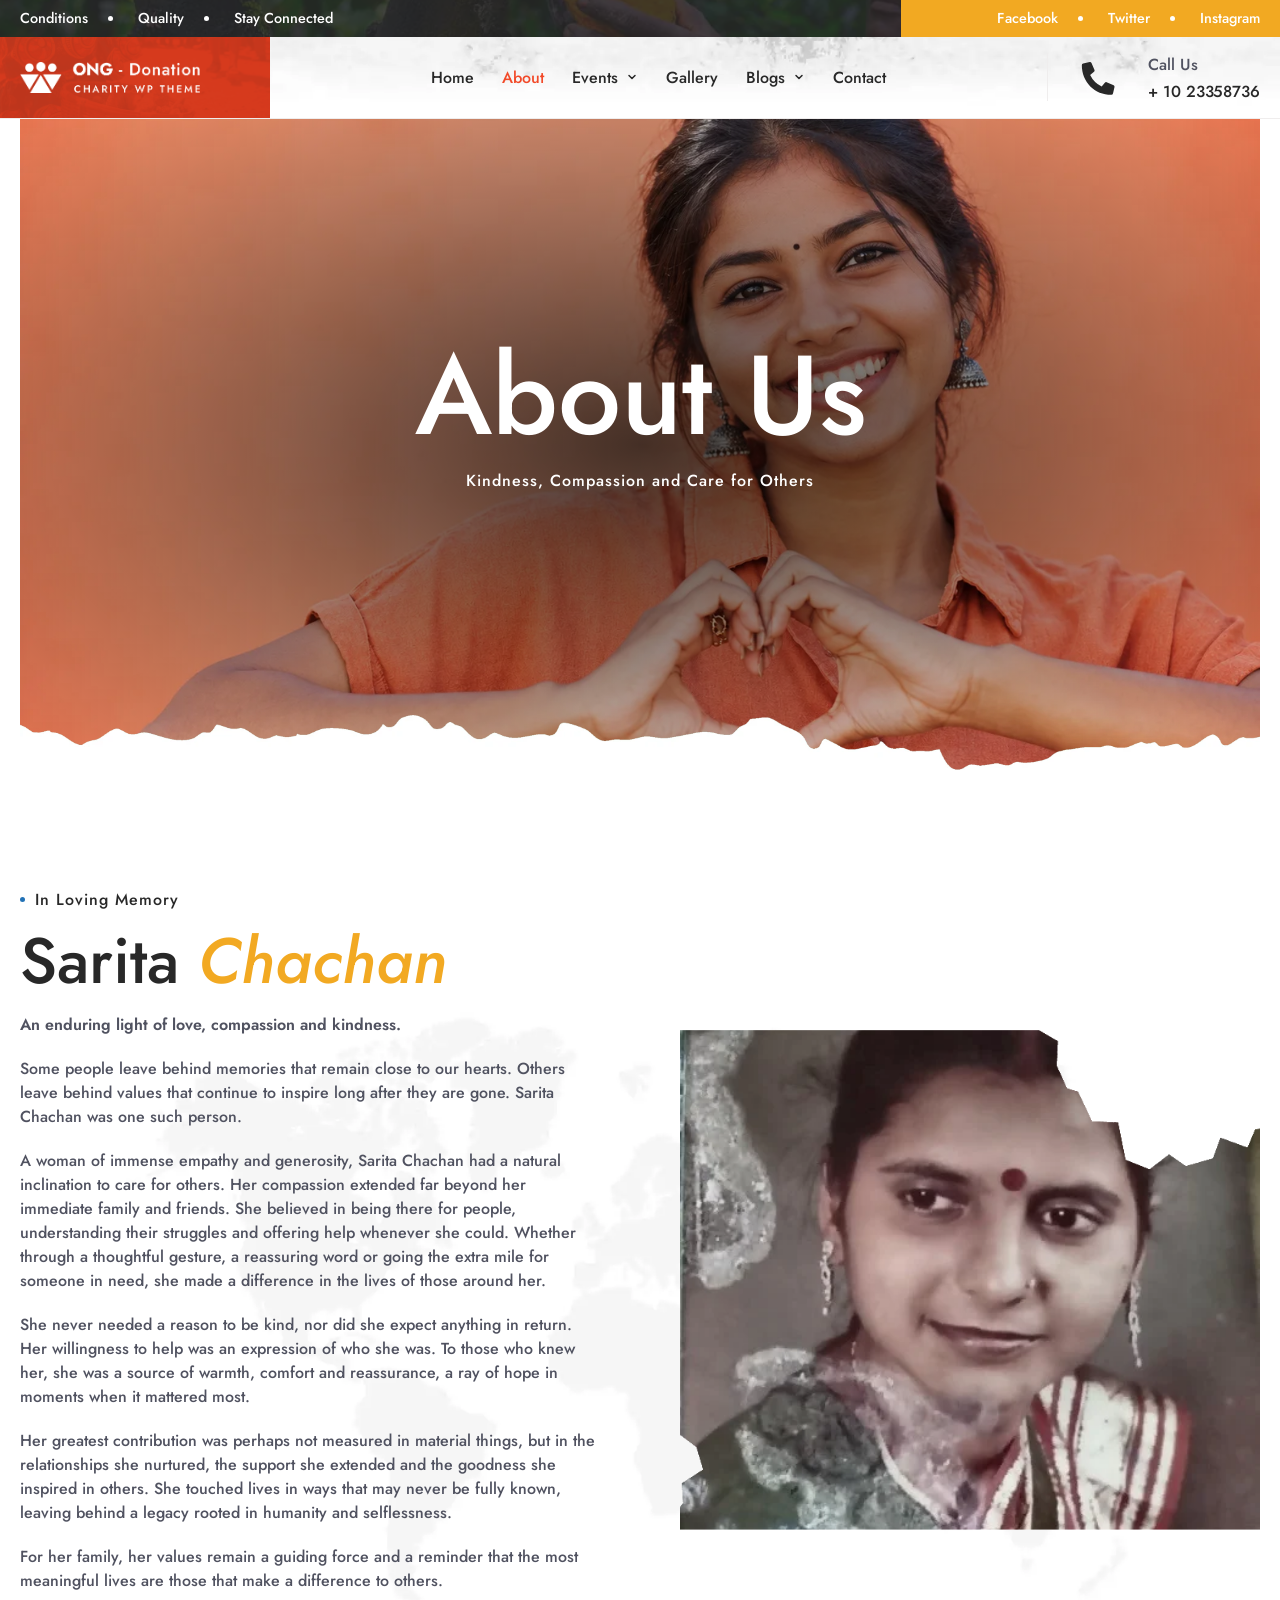
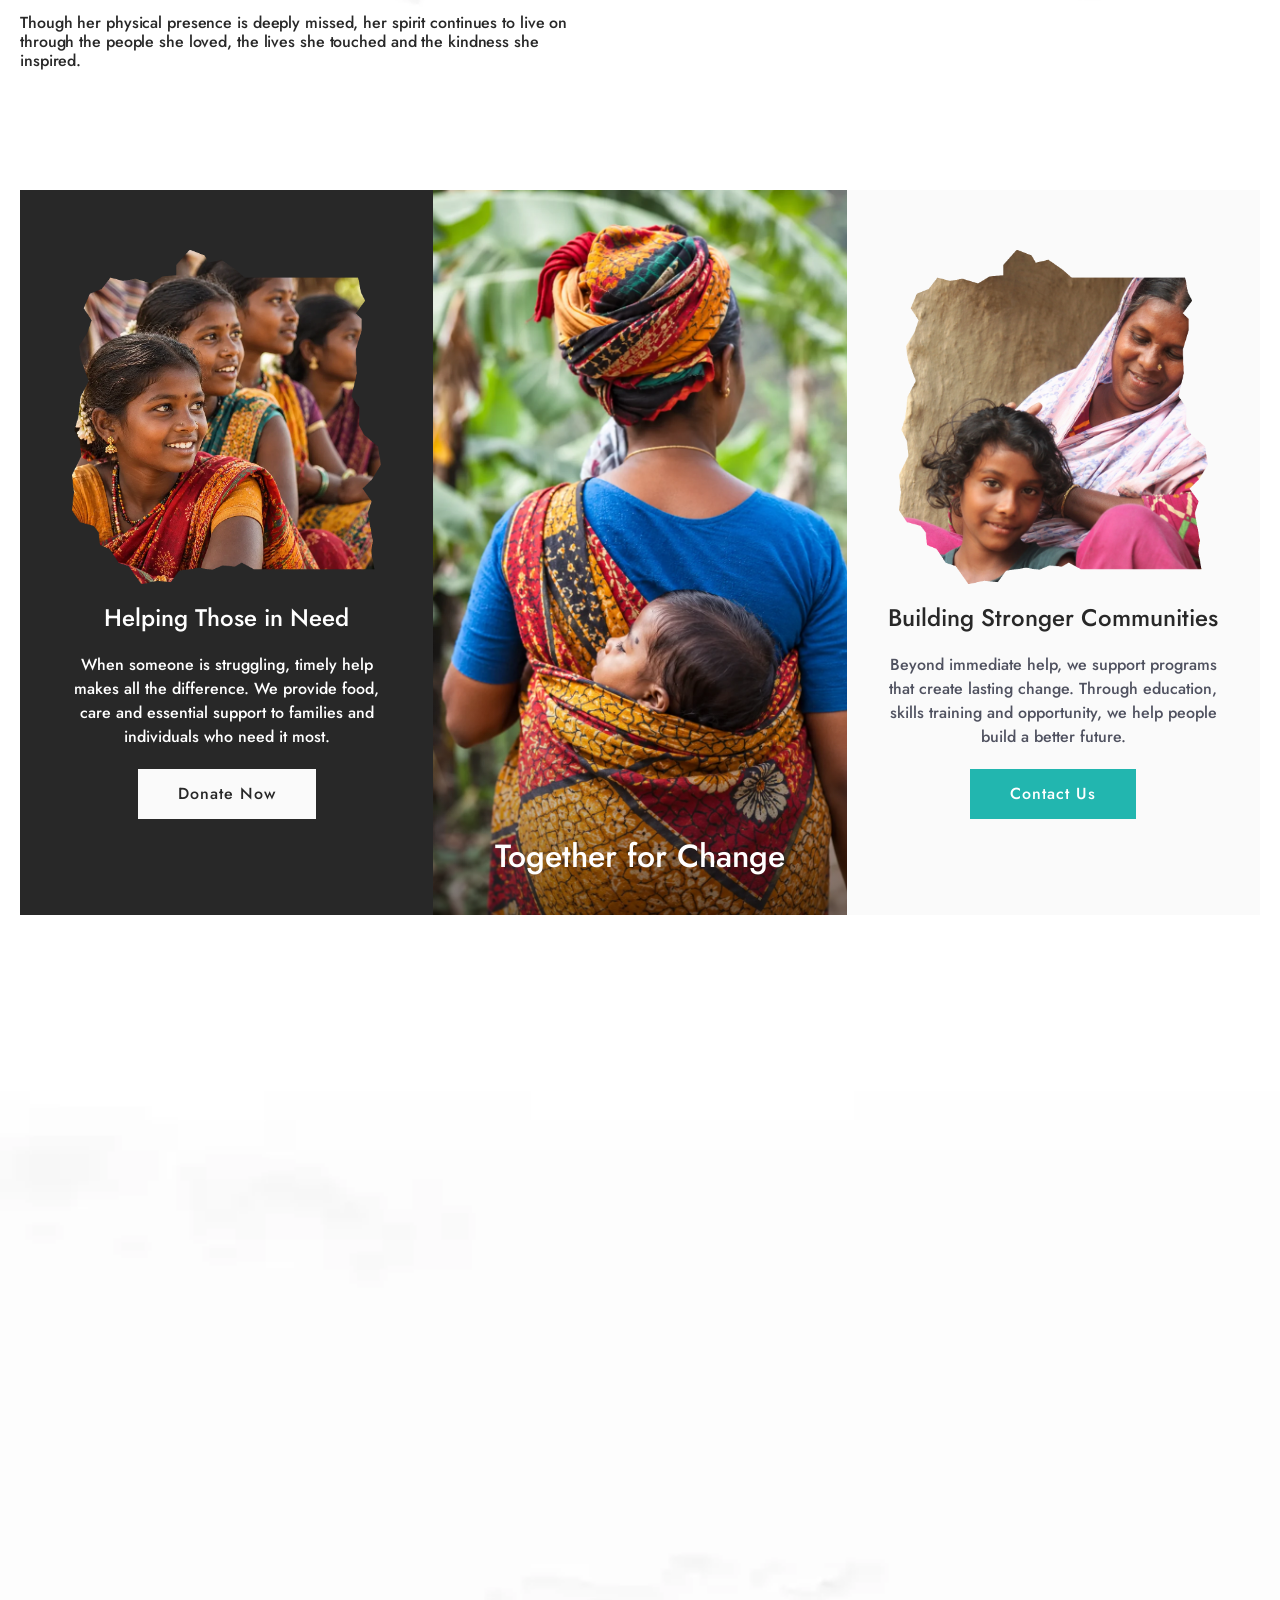
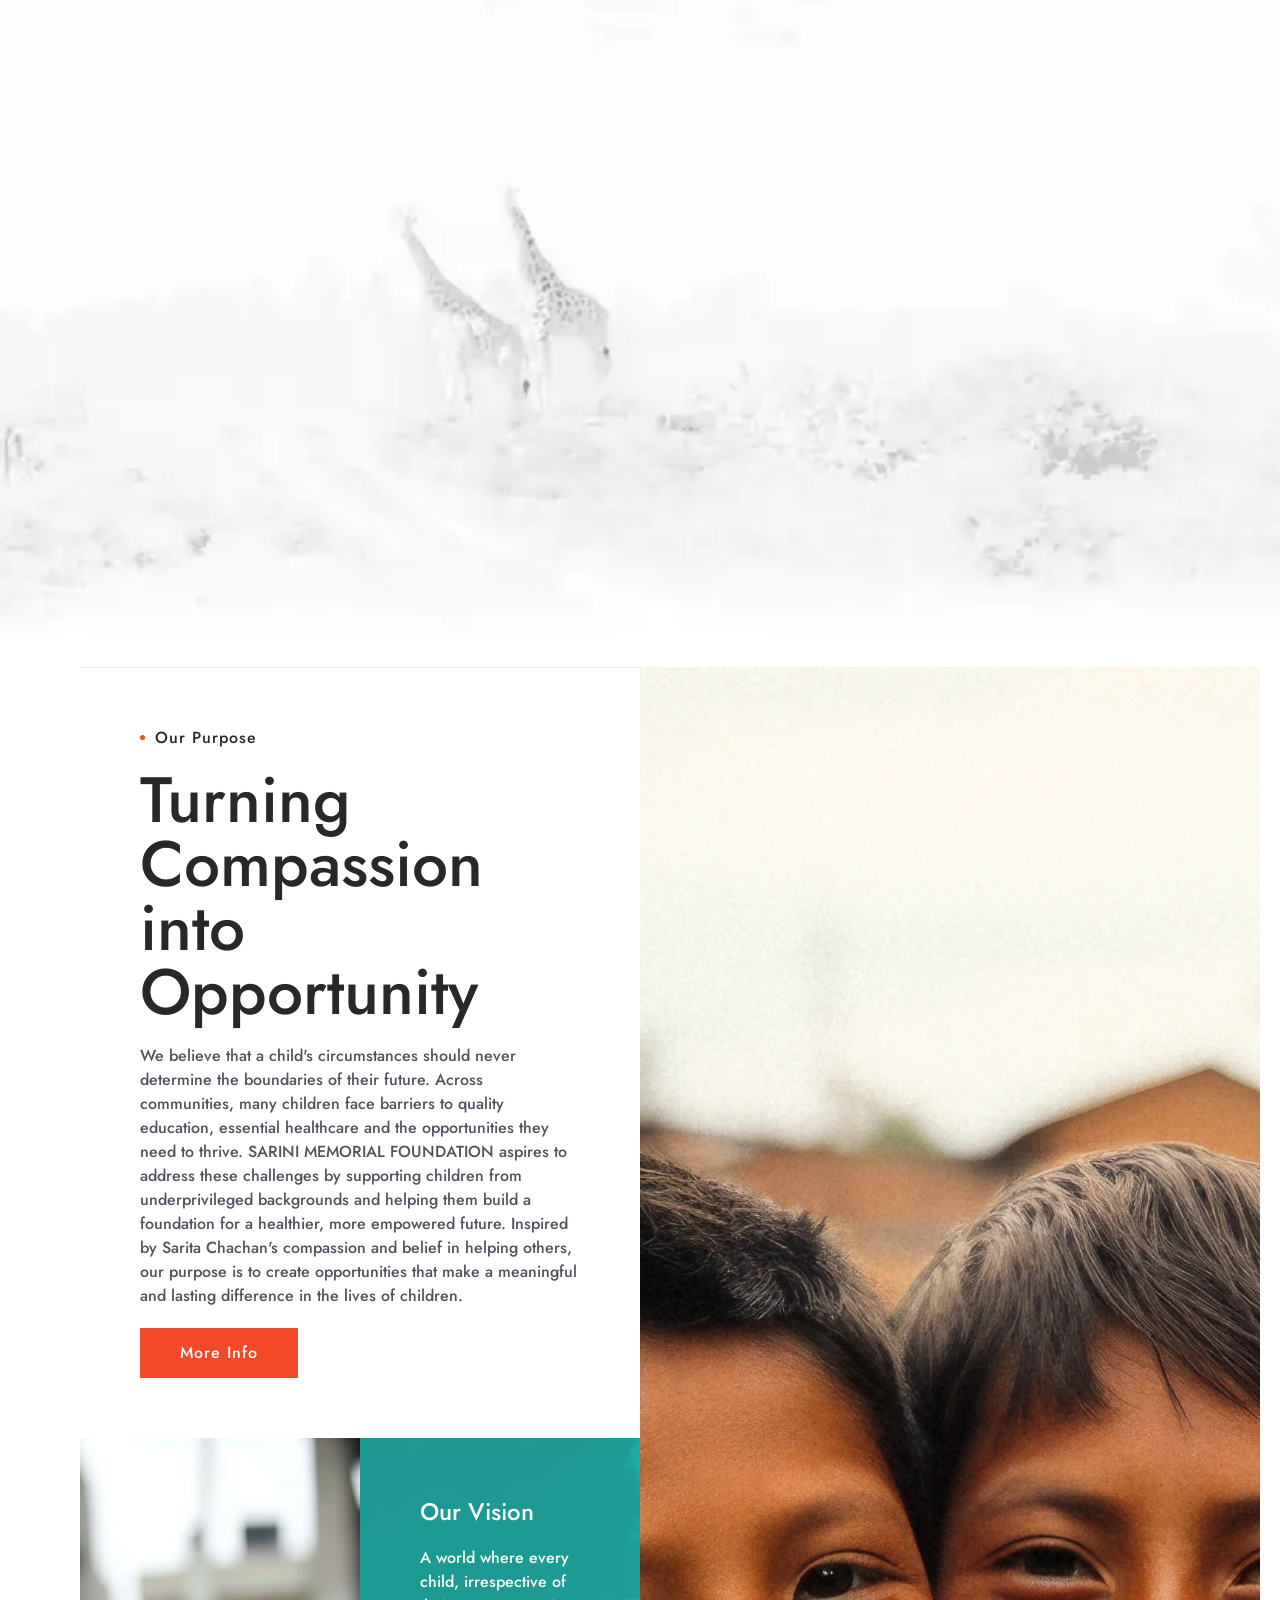
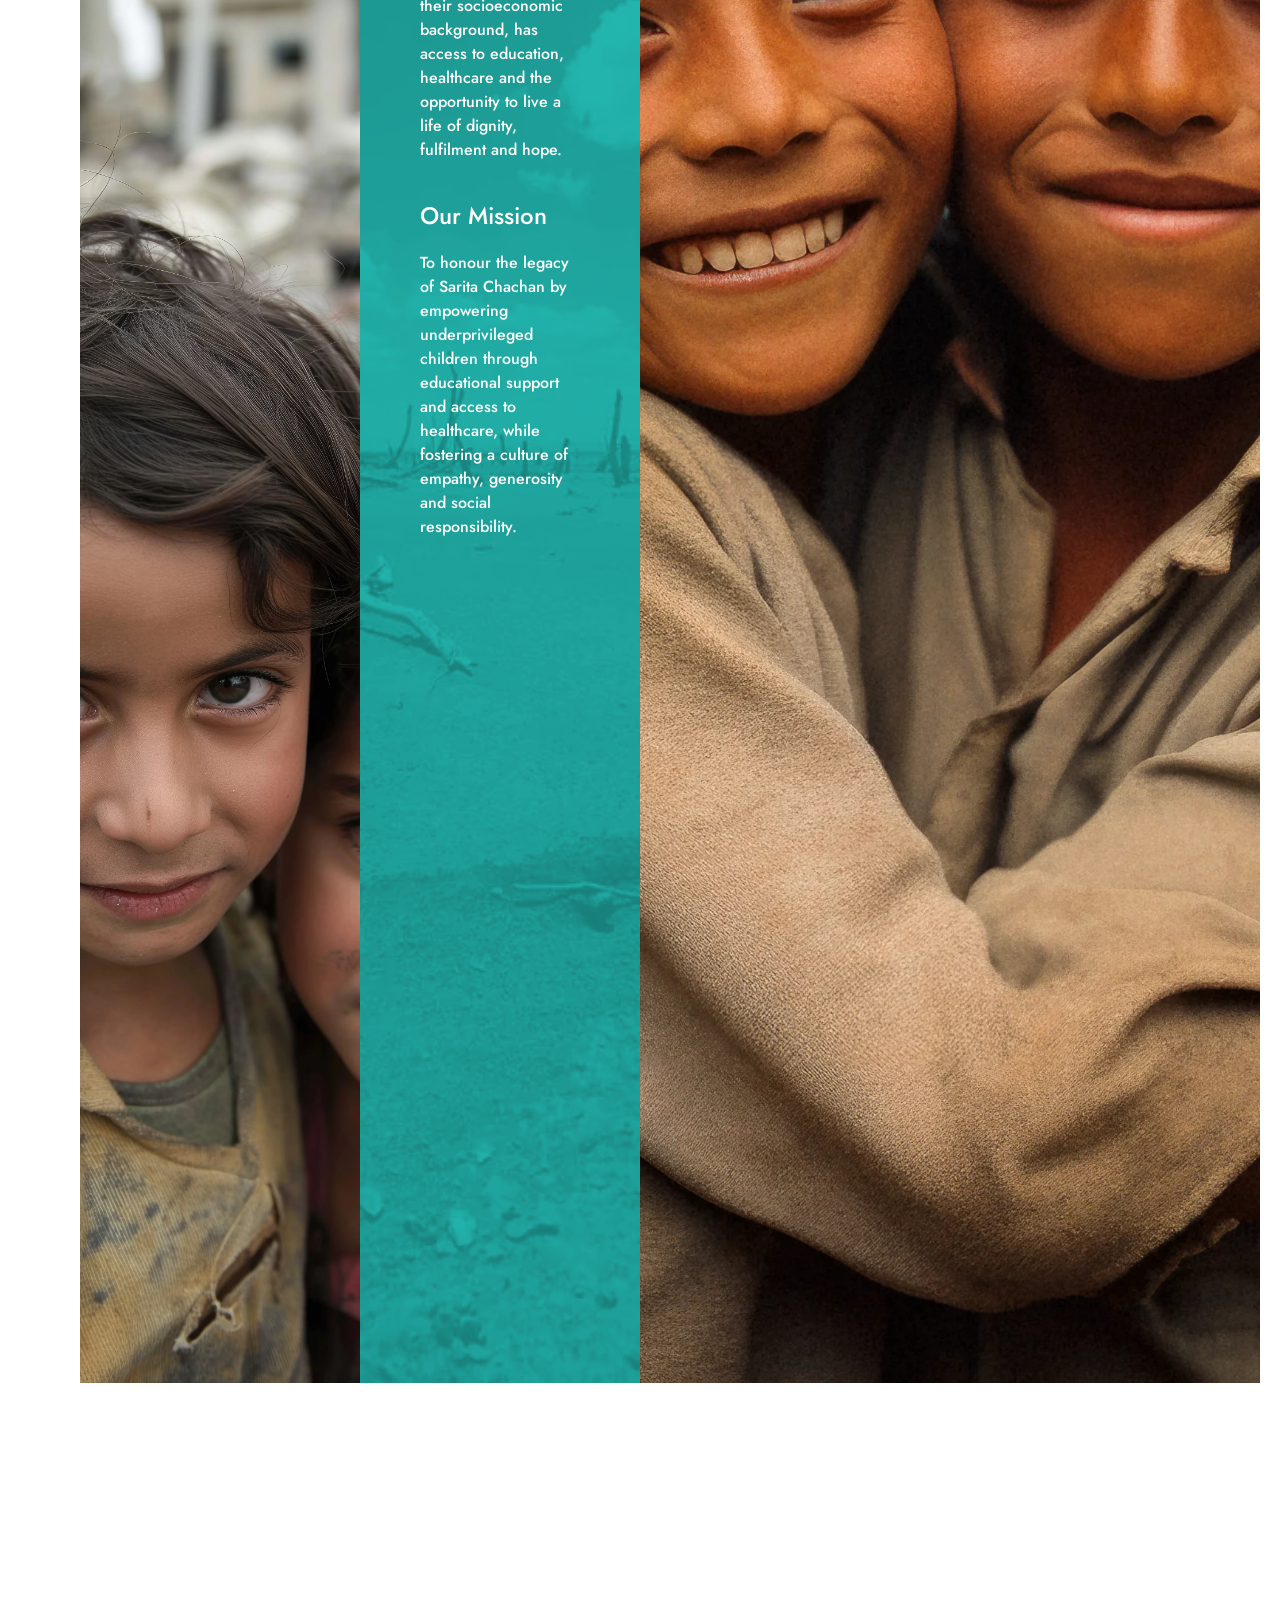
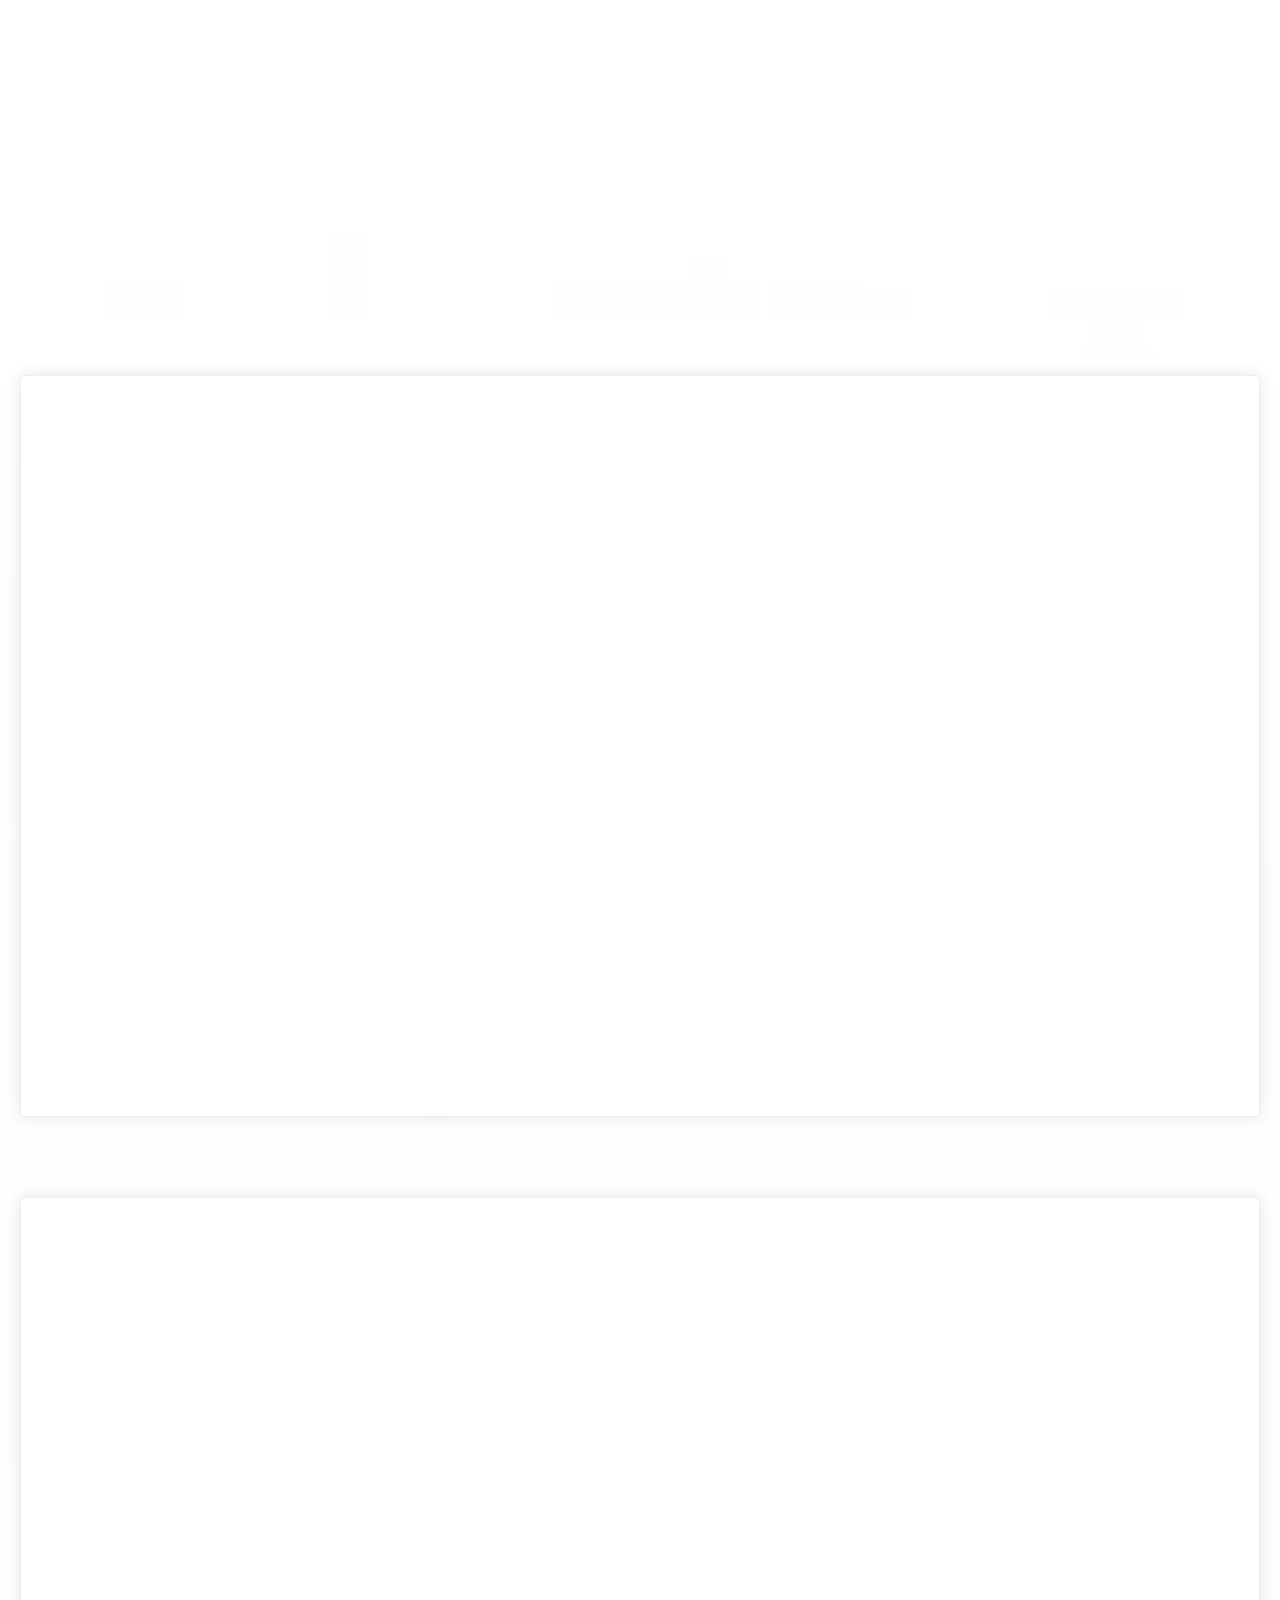
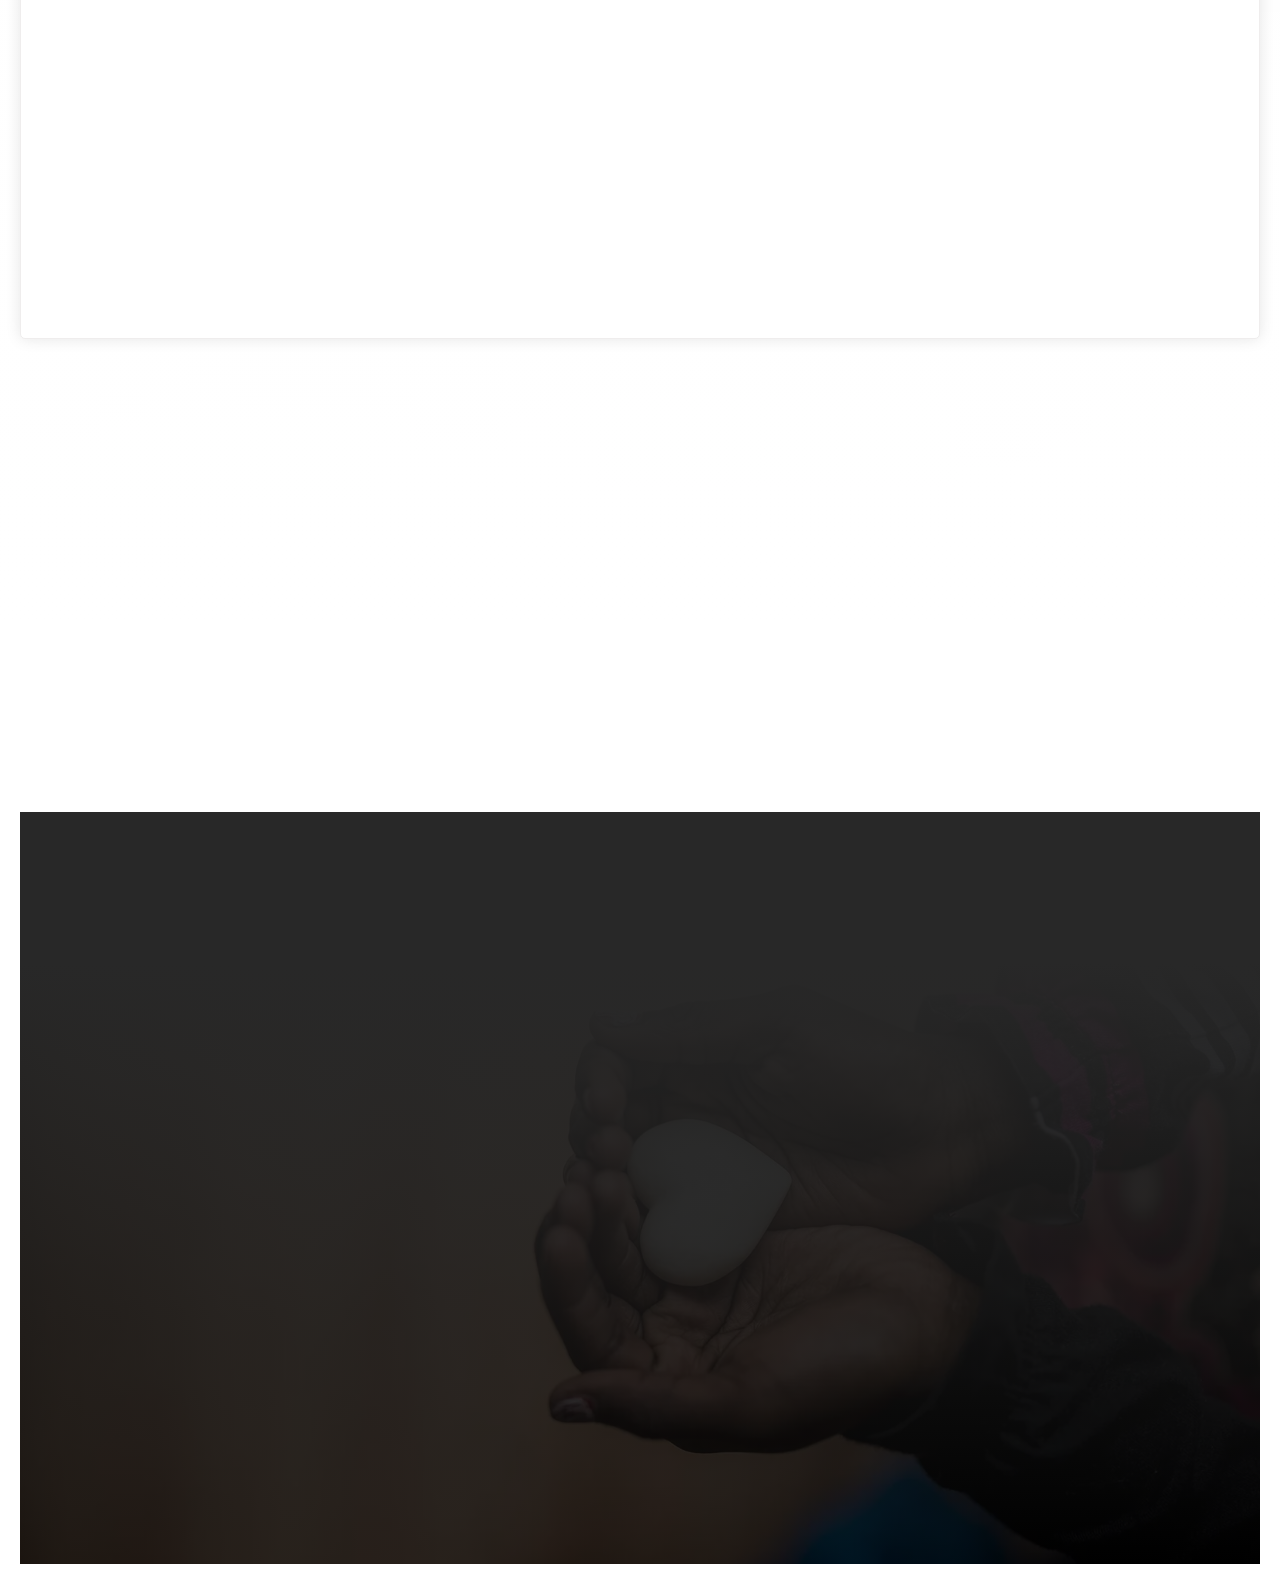
==== commit e3380b02: "refactor(about): remove video section and update spotlight styling Eliminates the video component fr" ====
--- a/about.html
+++ b/about.html
@@ -235,15 +235,7 @@
         </div>
       </div>
 
-      <div class="spotlight__video">
-        <div class="bg-video" data-bg-video="_lT-nIJw5y4" data-bg-video-title="Ngo - Donation video 02" aria-hidden="true"></div>
-        <div class="spotlight__play" data-reveal="fade" data-reveal-delay="200">
-          <a class="play-button play-button--dark" href="https://www.youtube.com/watch?v=_lT-nIJw5y4" data-video-modal="_lT-nIJw5y4" data-video-title="ONG Donation – our work in the field">
-            <svg class="icon" aria-hidden="true"><use href="assets/icons/sprite.svg#icon-play"></use></svg>
-            <span class="visually-hidden">Play video: our work in the field</span>
-          </a>
-        </div>
-      </div>
+      <div class="spotlight__video" aria-hidden="true"></div>
     </section>
 
     <!-- ============ THE LEGACY CONTINUES ============ -->
--- a/css/pages/about.css
+++ b/css/pages/about.css
@@ -232,29 +232,8 @@
 }
 
 .spotlight__video {
-  position: relative;
-  display: flex;
-  align-items: center;
-  justify-content: center;
   min-height: 400px;
-  overflow: hidden;
-  isolation: isolate;
-  background-color: var(--color-heading);
-}
-
-.spotlight__video::before {
-  content: '';
-  position: absolute;
-  inset: 0;
-  z-index: 1;
-  background: radial-gradient(ellipse at center, rgba(0, 0, 0, 0.68) 0%, rgba(0, 0, 0, 0) 100%);
-  opacity: 0.6;
-  pointer-events: none;
-}
-
-.spotlight__play {
-  position: relative;
-  z-index: 2;
+  background: url('../../assets/images/about/portrait-male-friends-sharing-affectionate-moment-friendship.webp') center / cover no-repeat;
 }
 
 /* ---------- The legacy continues (founders) ---------- */
